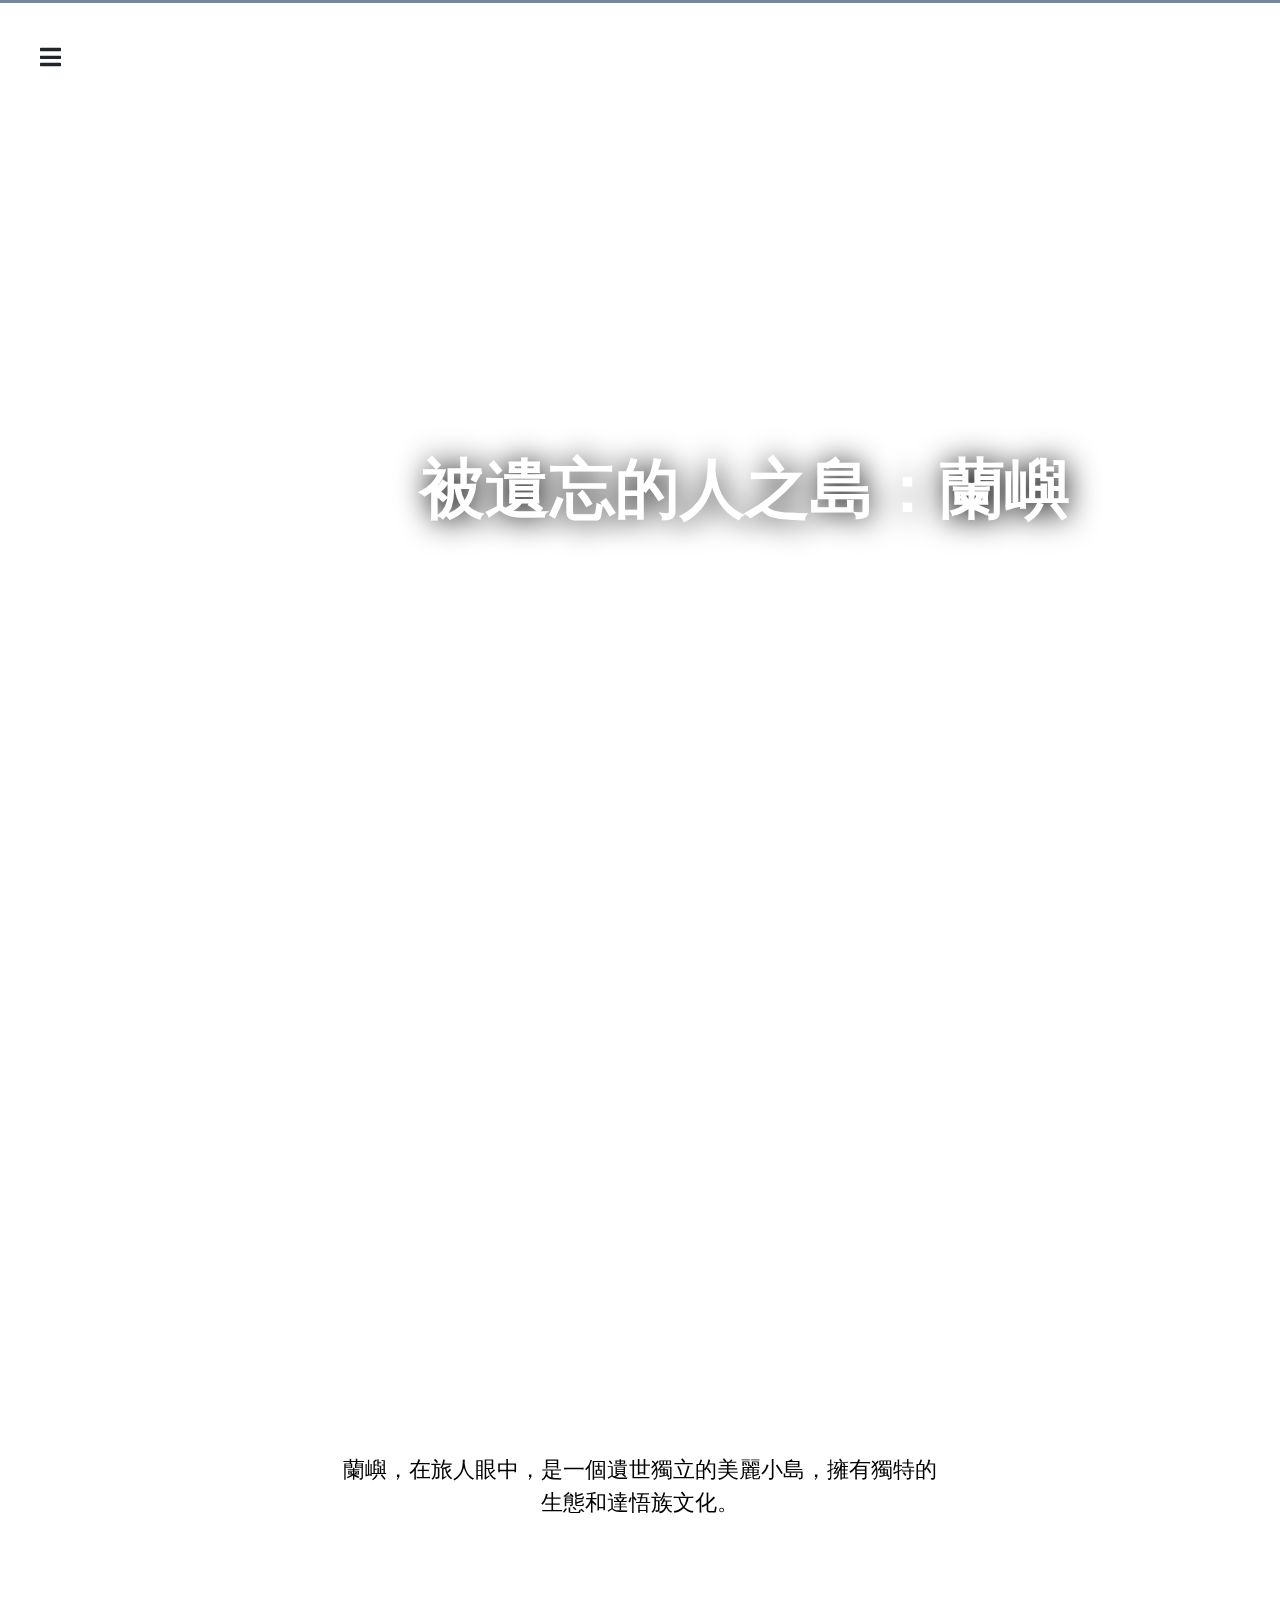
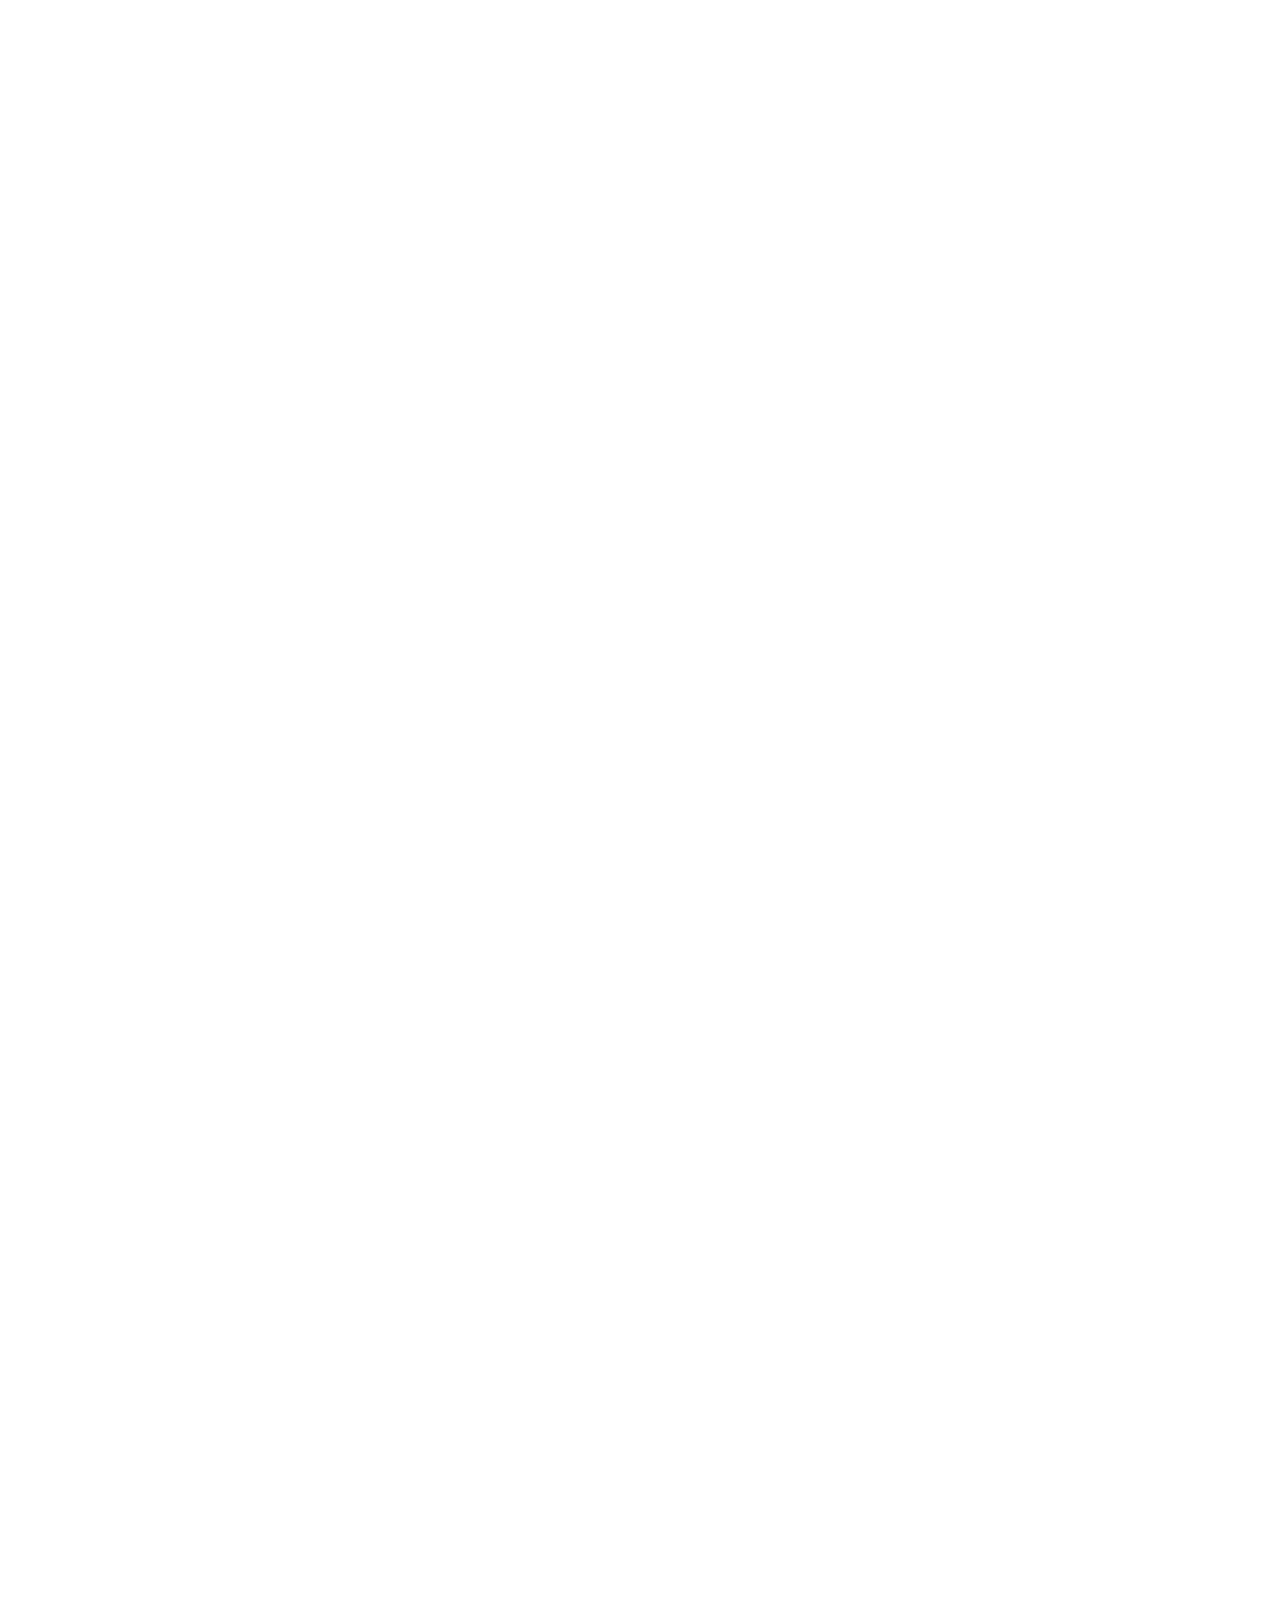
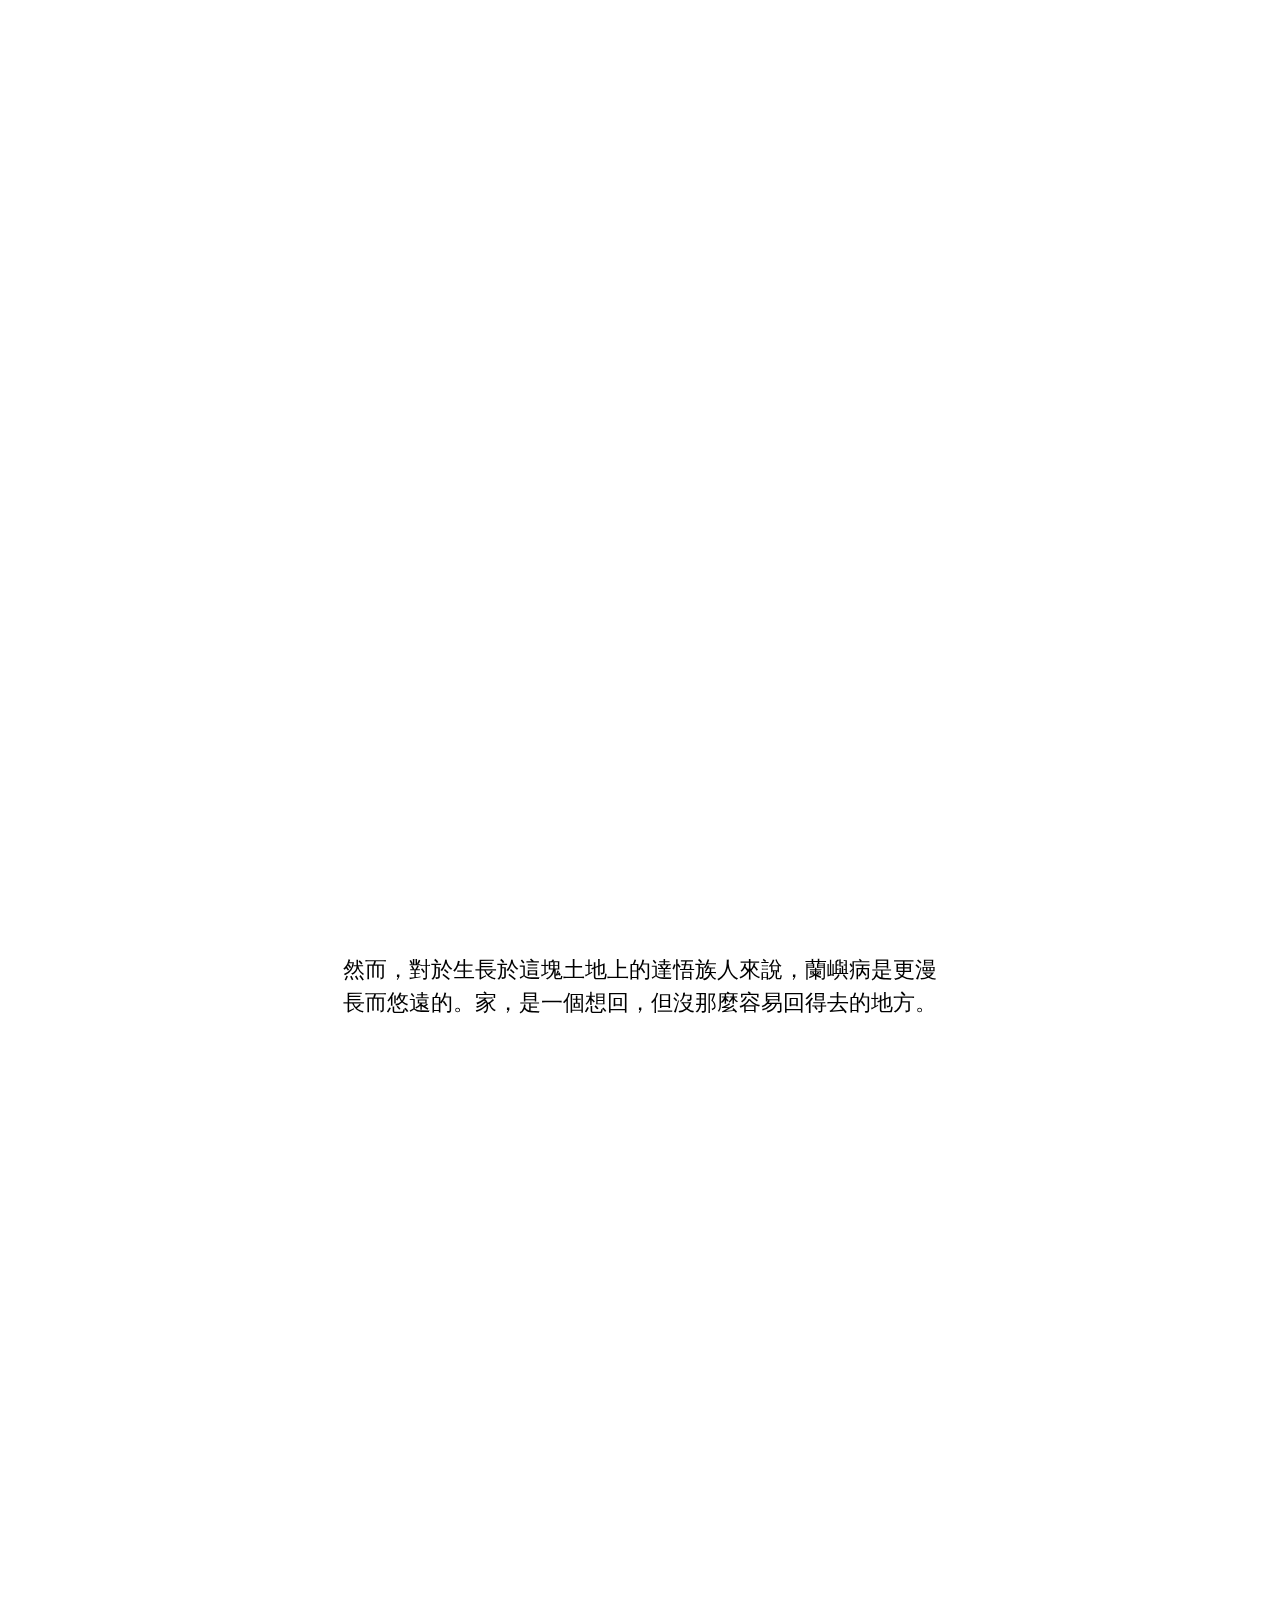
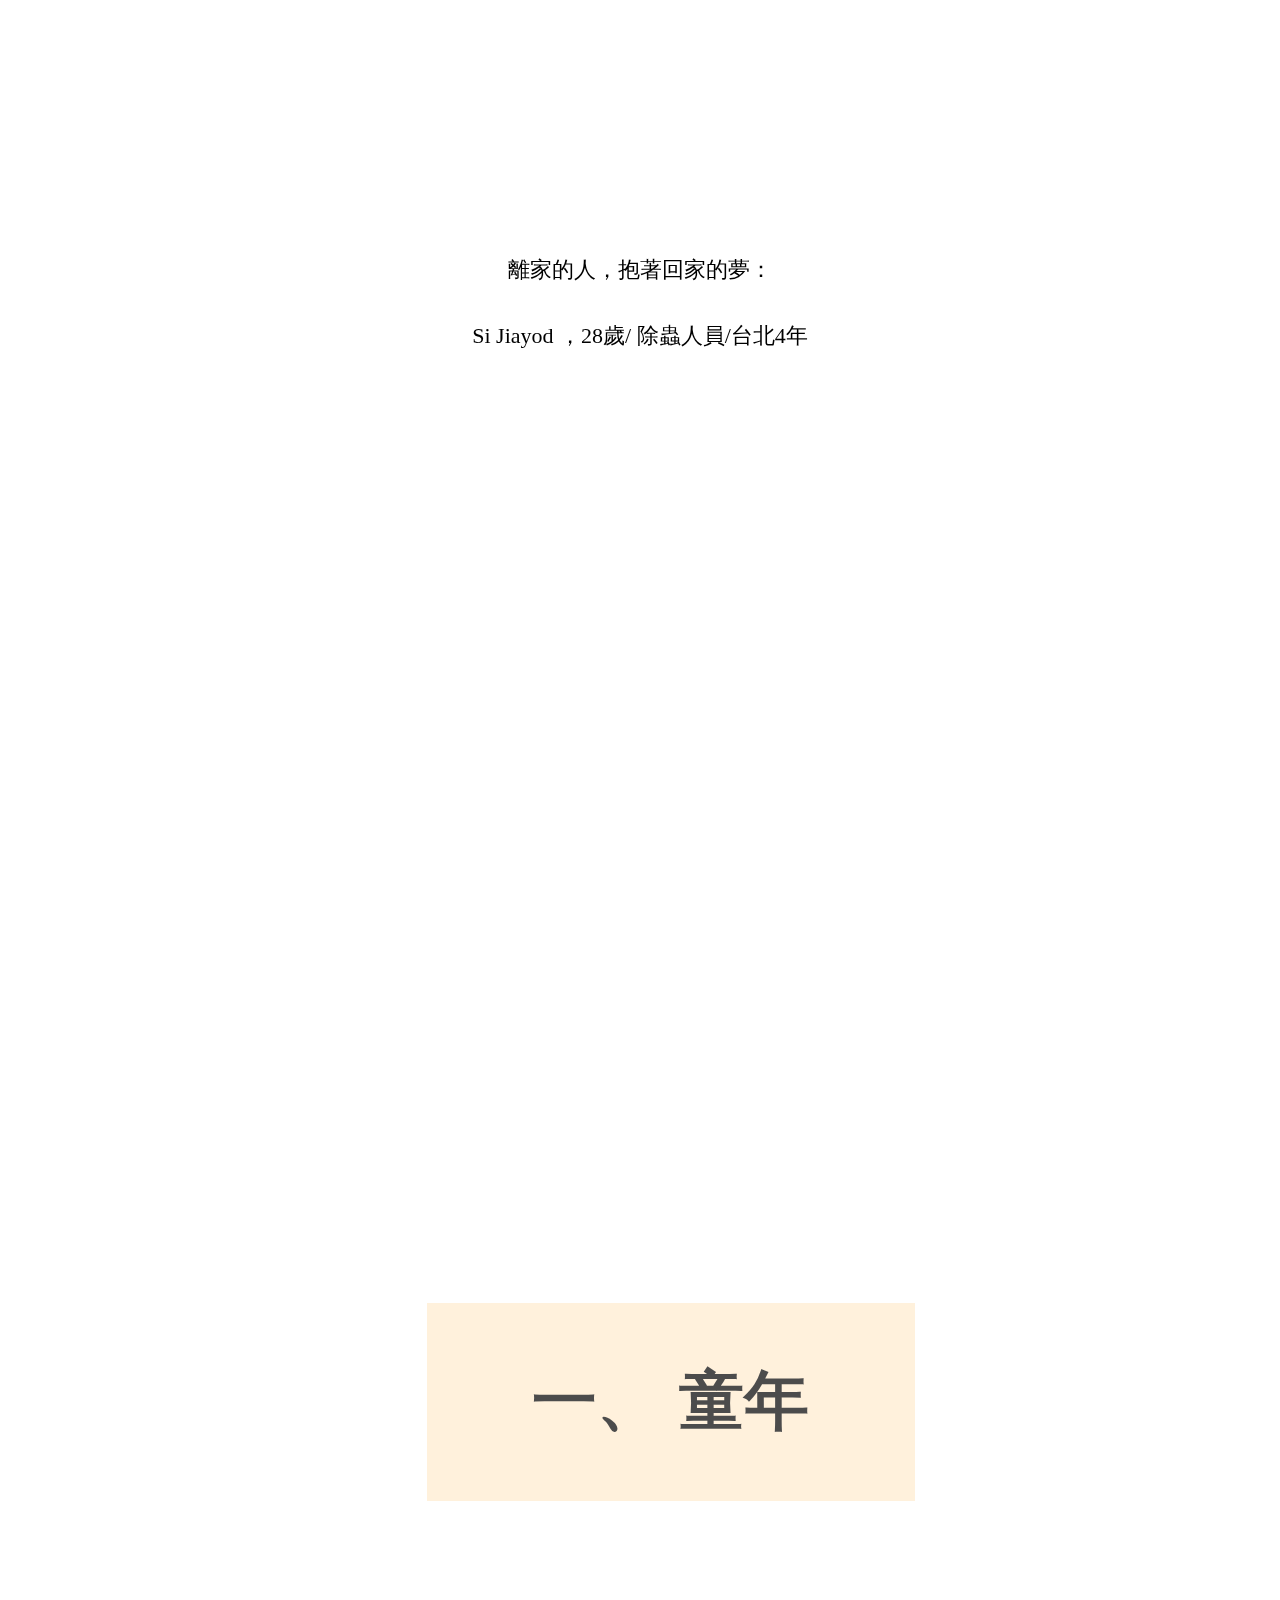
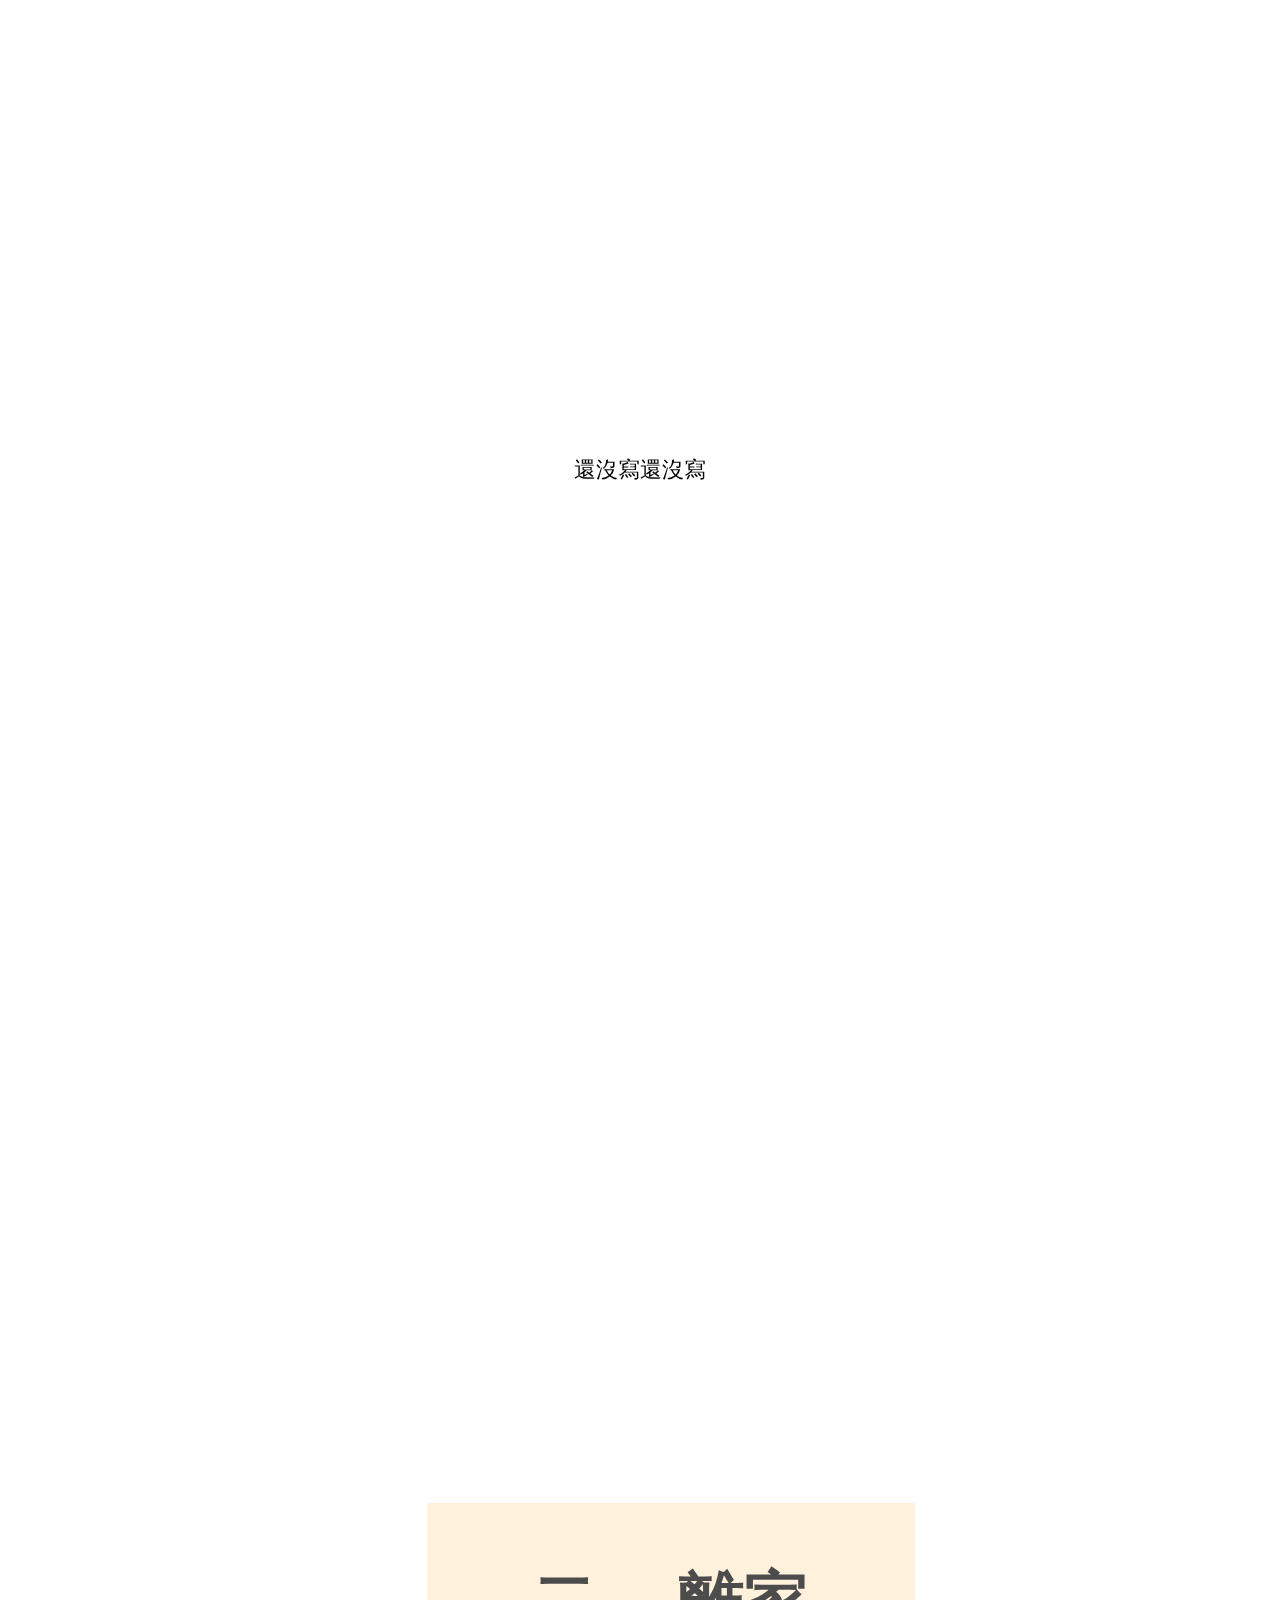
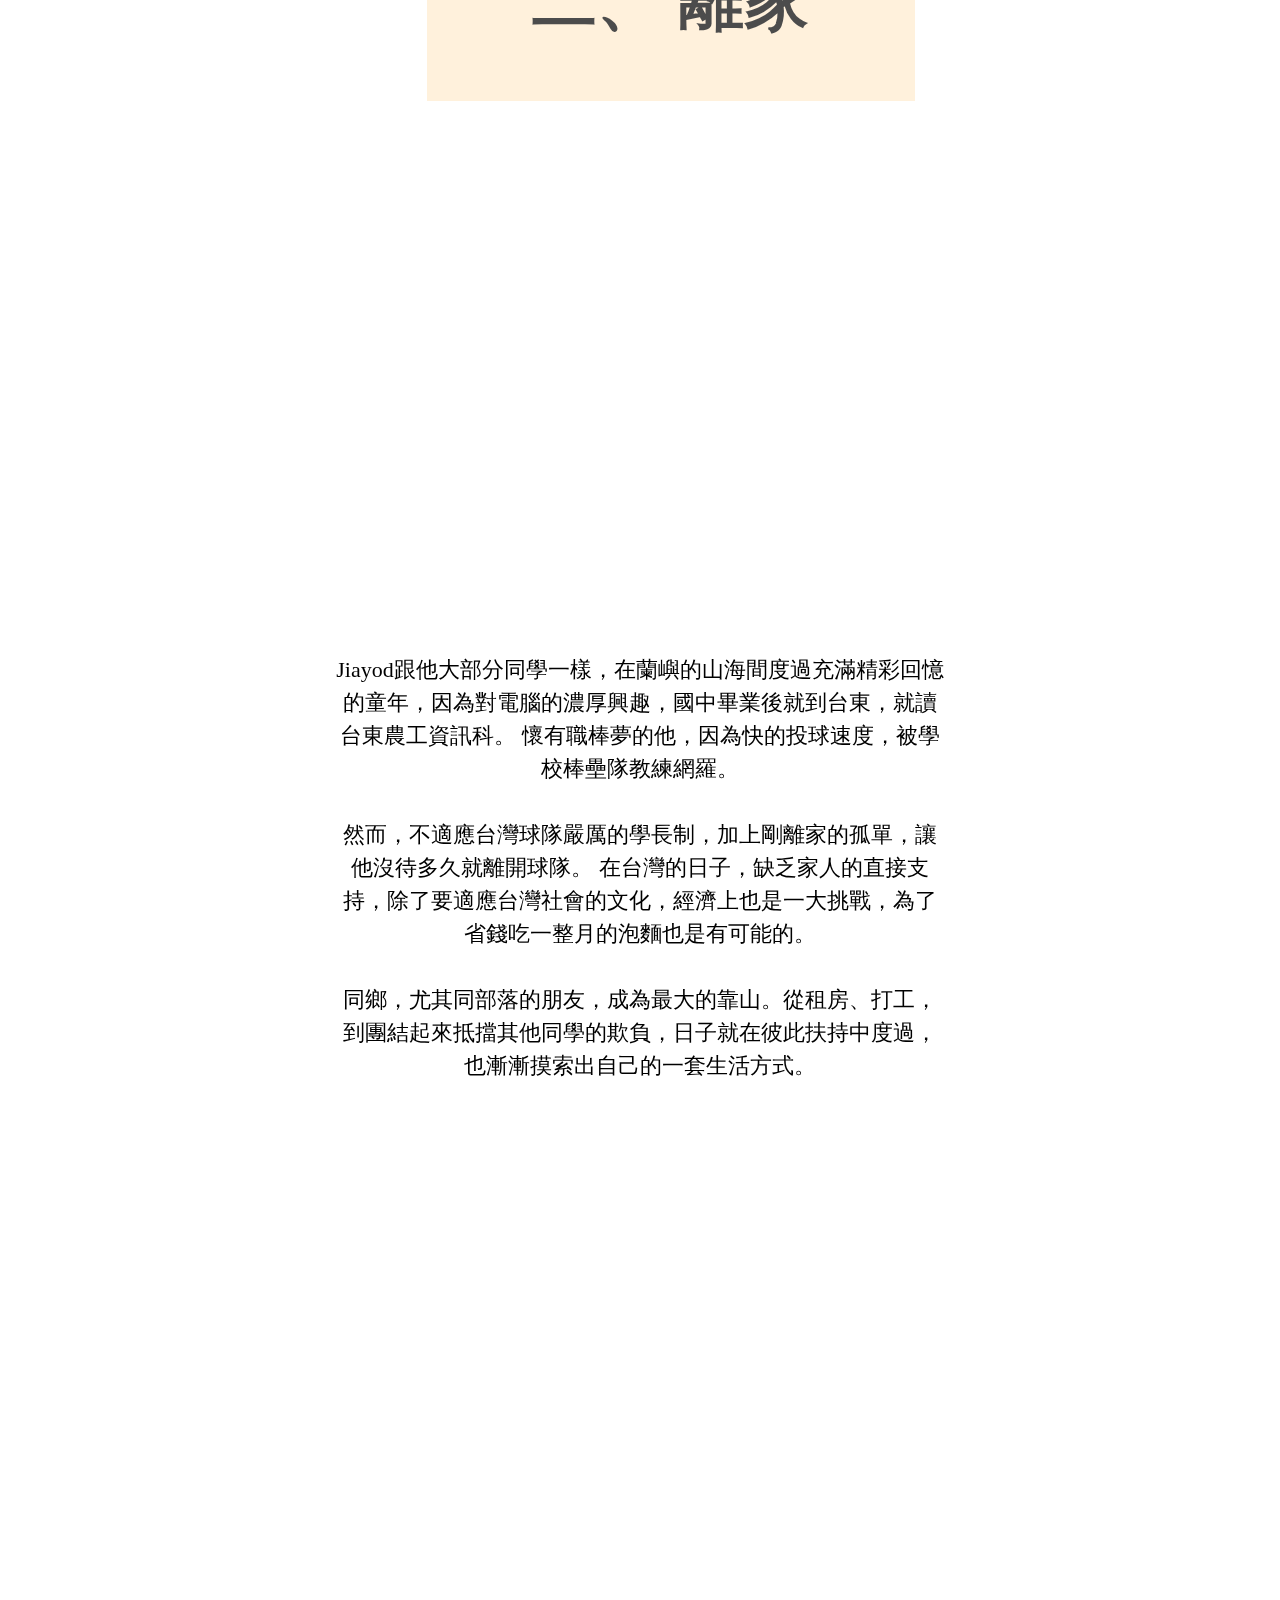
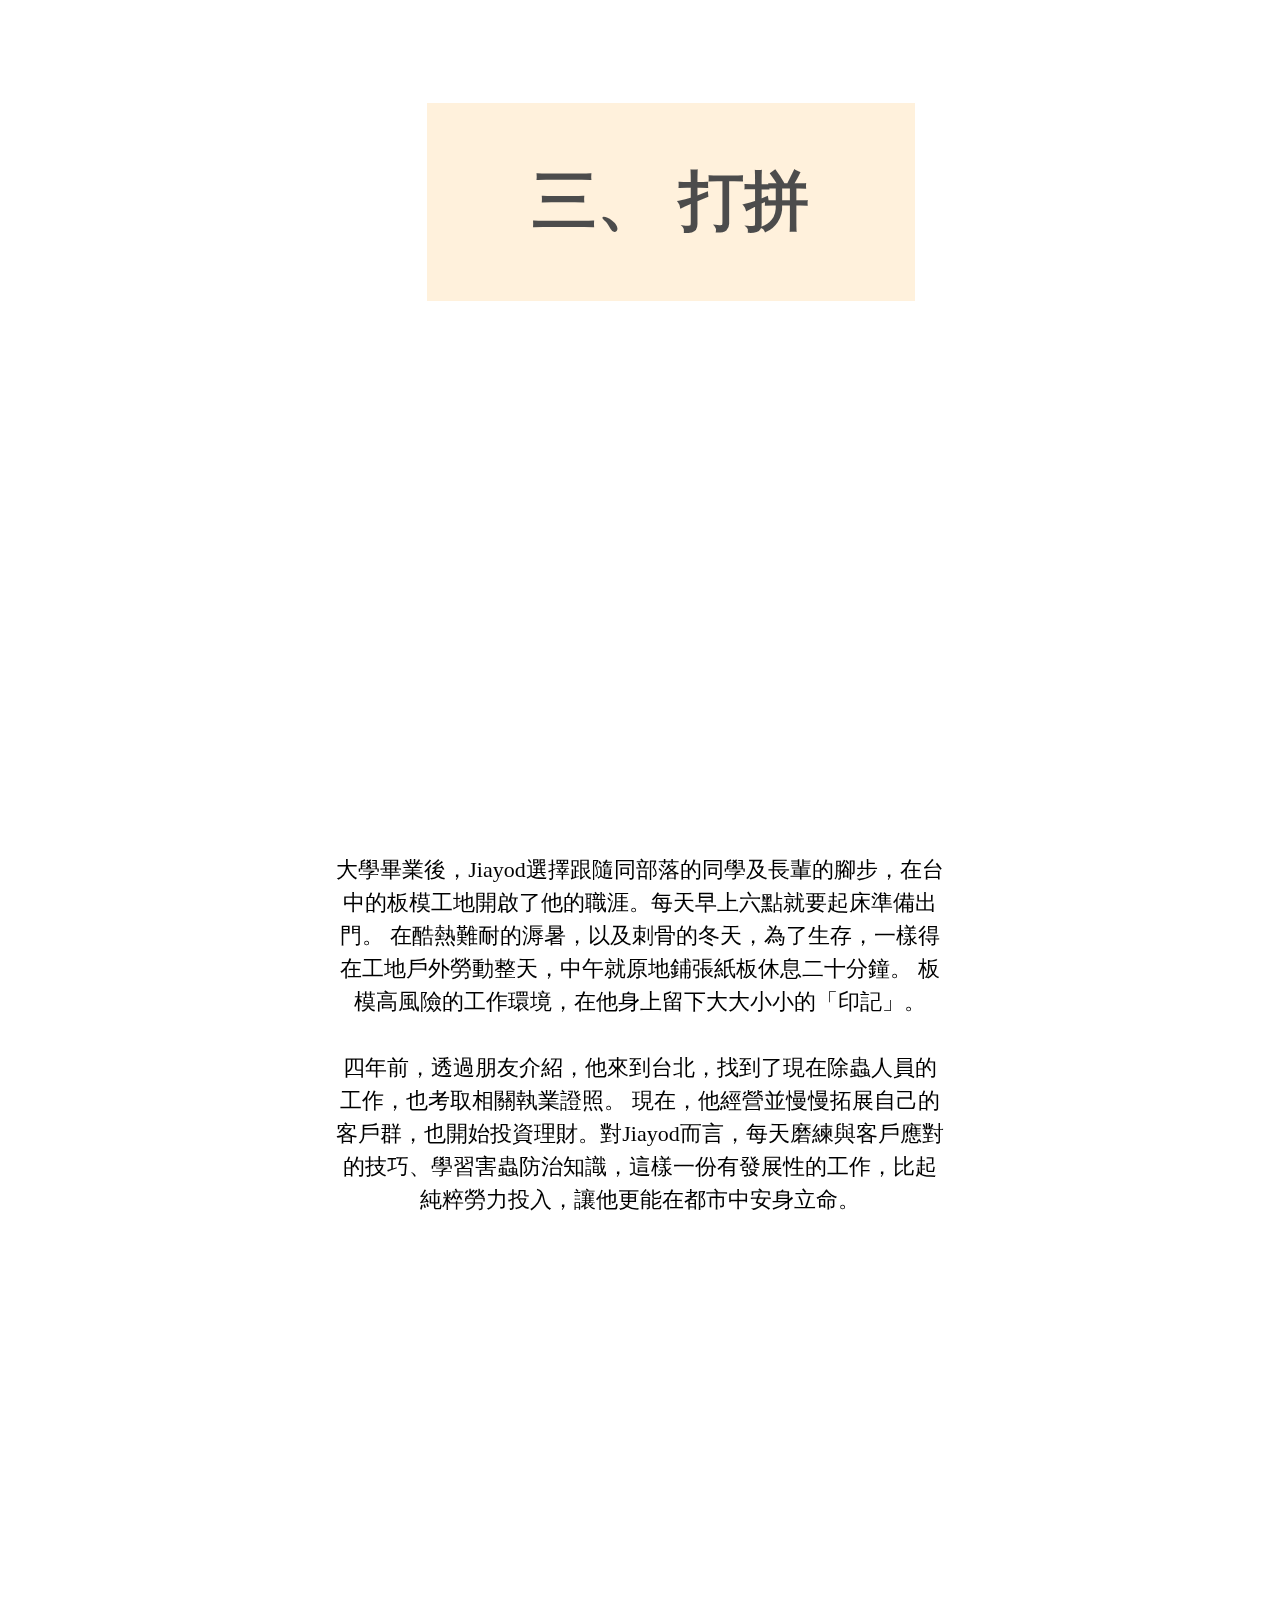
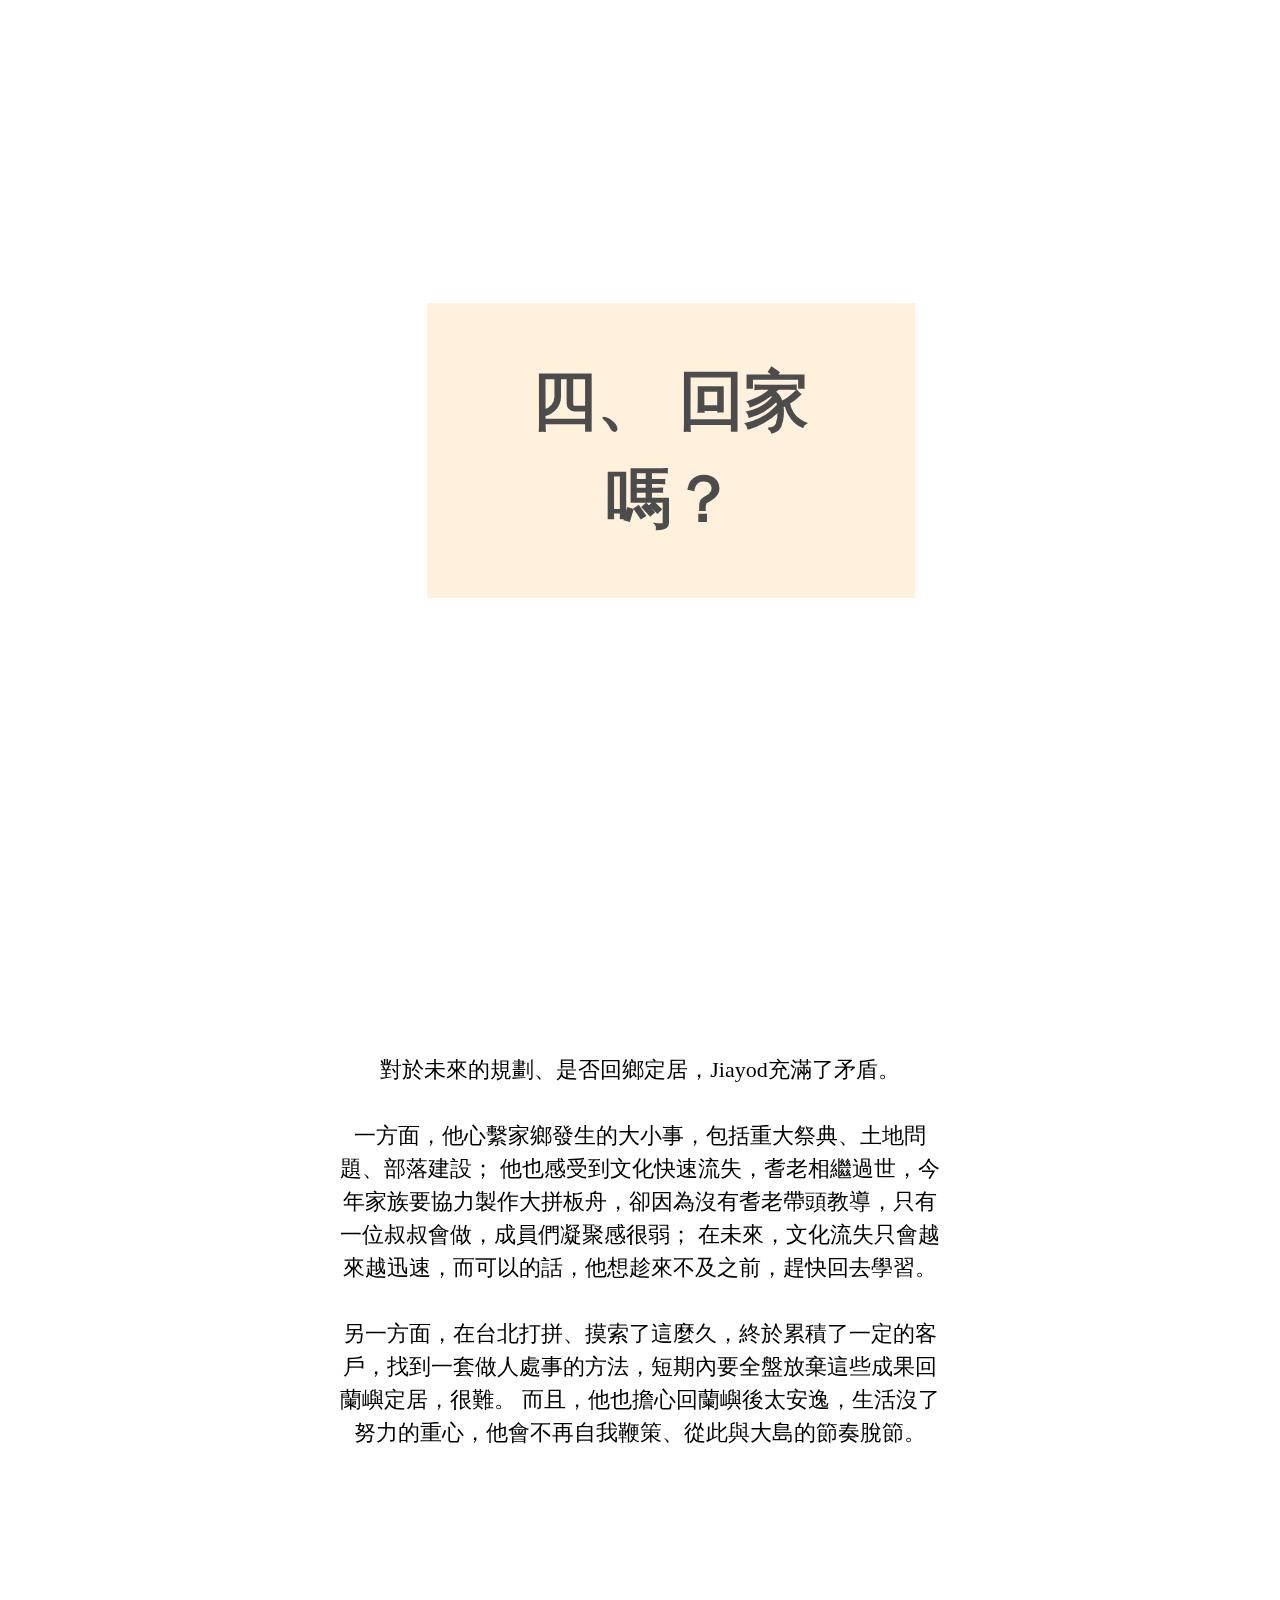
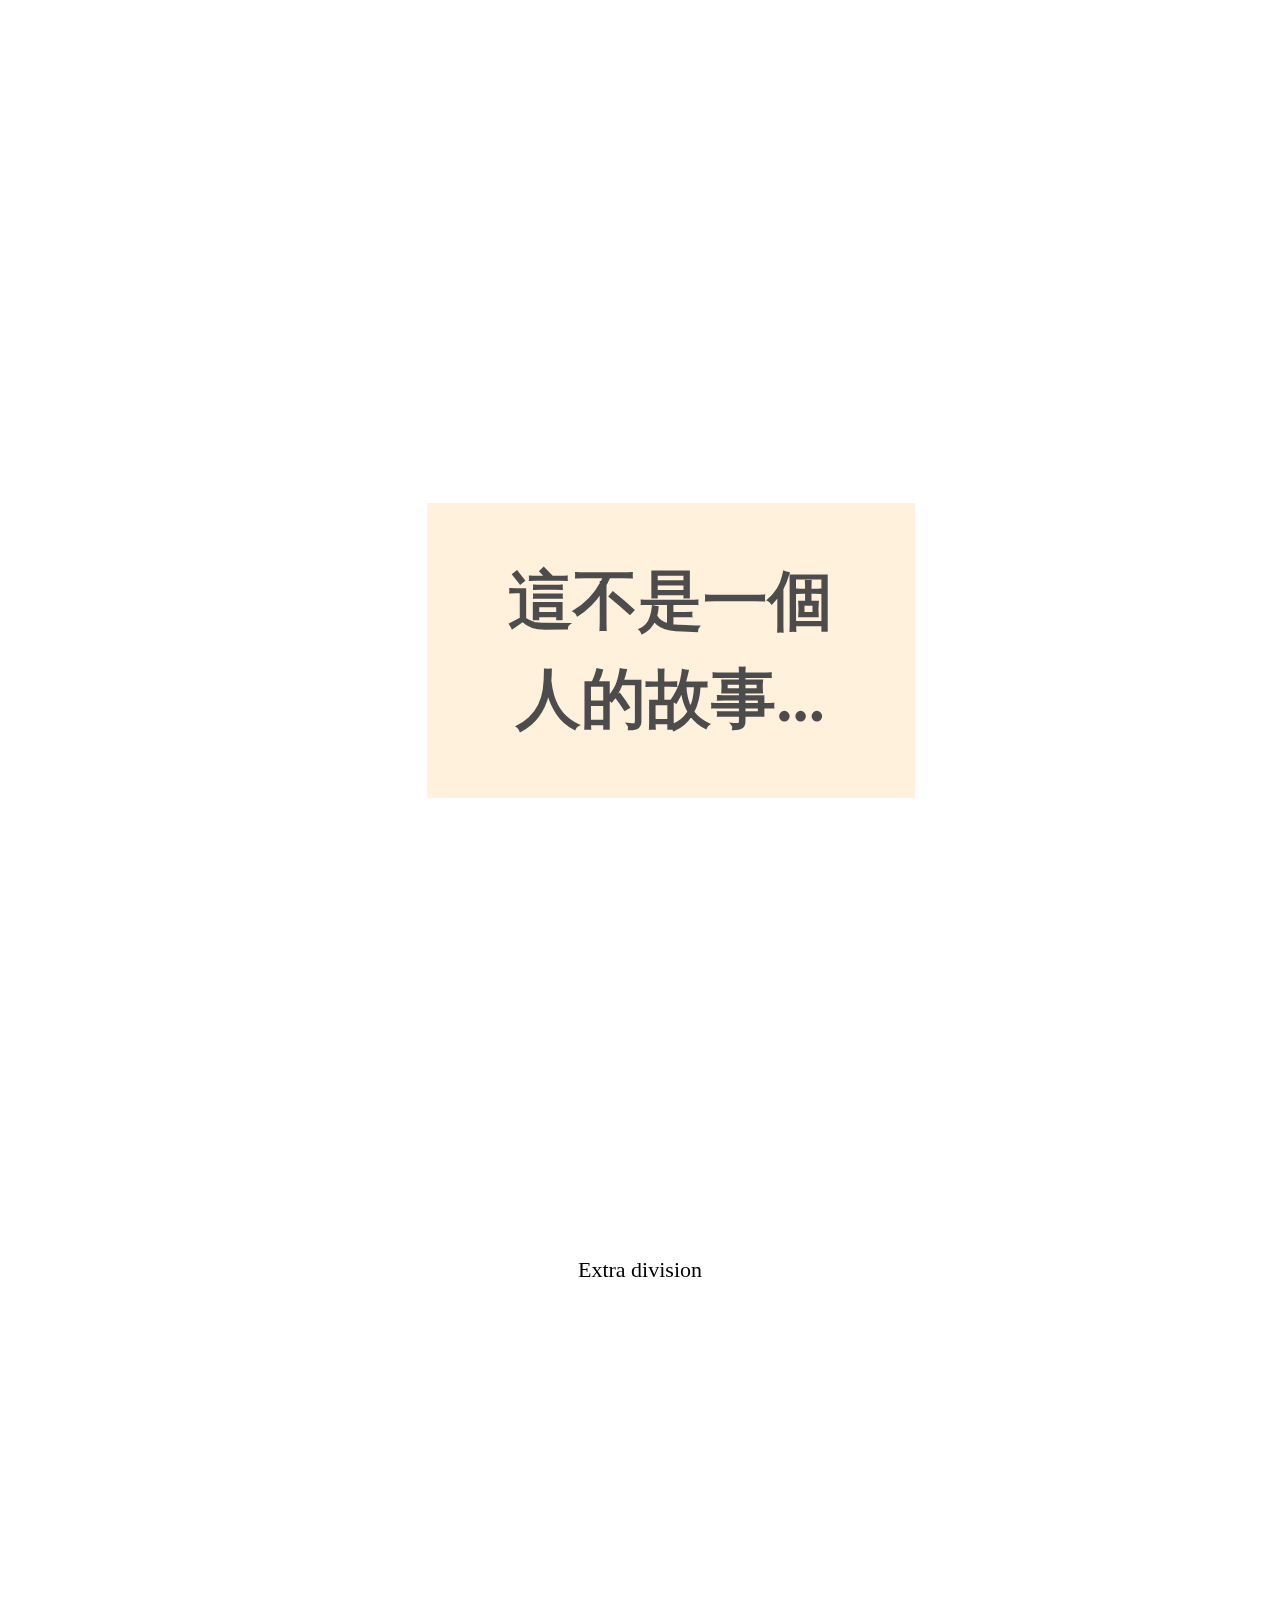
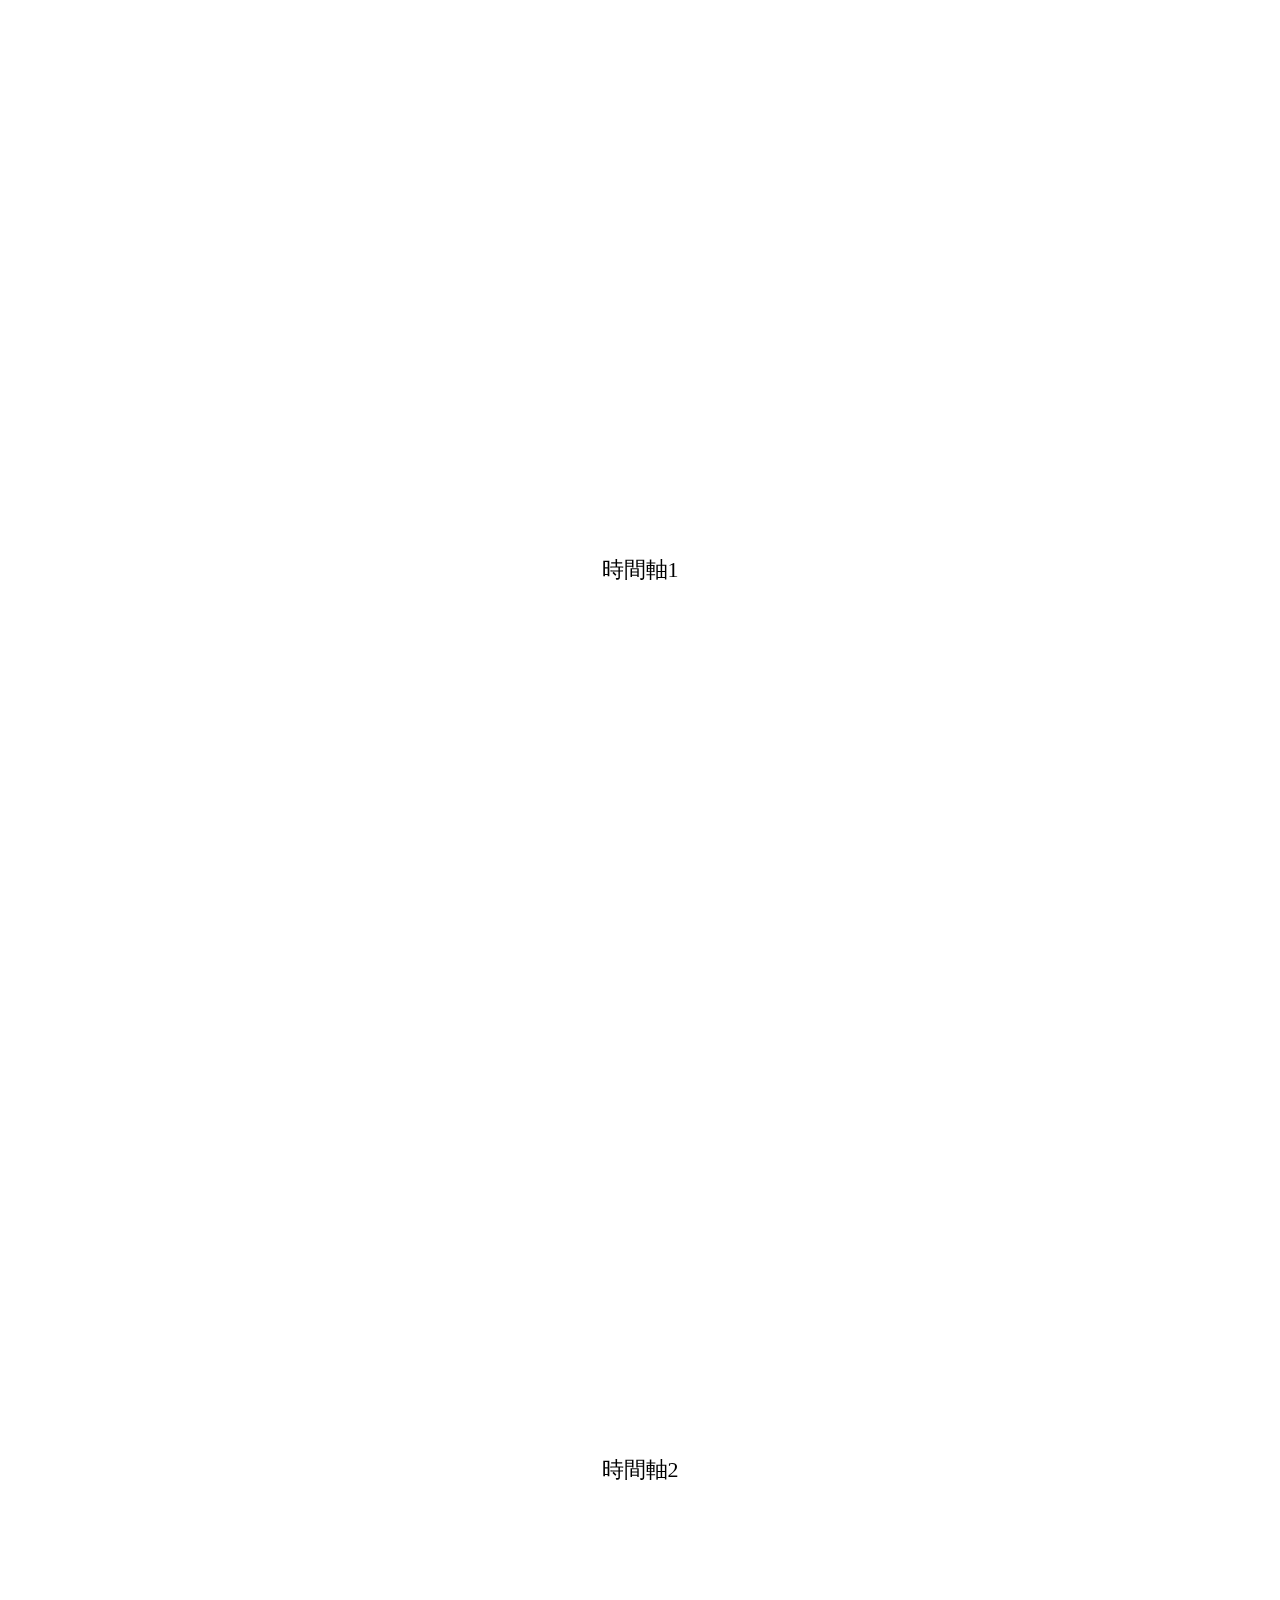
==== index.html @ cd9662a4 "Rename Final_Project.html to index.html" ====
<!doctype html>
<html lang="en">

<head>
    <!-- Required meta tags -->
    <meta charset="utf-8">
    <meta name="viewport" content="width=device-width, initial-scale=1, shrink-to-fit=no">
    <link rel="stylesheet" href="https://cdnjs.cloudflare.com/ajax/libs/animate.css/4.1.1/animate.min.css" />
    <link rel="stylesheet" href="https://cdnjs.cloudflare.com/ajax/libs/font-awesome/5.10.2/css/all.min.css" />
    <!-- <link rel="stylesheet" href="https://cdnjs.cloudflare.com/ajax/libs/jquery/3.4.1/jquery.min.js"/> -->
    <link rel="stylesheet" href="final.css" />
    <title>Final Project</title>
</head>

<body>
    <div class="sticky-top" style="height: 3px;background-color: lightslategrey;">
        <div id="statusbar" style="height: 3px;width:0px;background-color:black;">
        </div>
    </div>

    <div id="v1frame" style="height: 150vh;">
        <div class="sticky-top video-container" style="position: fixed; overflow:hidden; z-index:-2;">
            <!-- <video autoplay muted loop id="video1" src="lanyu.mp4"></video> -->
            <video autoplay muted loop id="video1" src="/" type="video/mp4"></video>
            <audio src="耆老吟唱_dcw5kb.mp3" autoplay></audio>
        </div>
        <div class="content container-fluid">
            <h1 span class="title">
                被遺忘的人之島：蘭嶼
                </span>
            </h1>
        </div>
    </div>

    <div class="toggle">
        <a><i class="fa fa-bars"></i></a>
    </div>
    <div class="menu">
        <ul>
            <li><a href="#v1frame">首頁</a></li>
            <li><a href="#">Si Jiayod的故事</a></li>
            <li><a href="#">蘭嶼背景</a></li>
            <li><a href="#">時間軸</a></li>
            <li><a href="#">結語</a></li>
        </ul>
    </div>

    <div id="first" class="container-fluid">
        <div class="row">
            <div class="col-3"></div>
            <div class="col-6">
                <p span class="paragraph">
                    蘭嶼，在旅人眼中，是一個遺世獨立的美麗小島，擁有獨特的生態和達悟族文化。
                </p>
            </div>
            <div class="col-3"></div>
        </div>
    </div>

    <div id="v2frame" style="height: 150vh;">
        <div class="video-container " style="position: fixed; overflow:hidden; z-index:-2">
            <video autoplay muted loop id="video2" src="lanyu.mp4"></video>
        </div>
    </div>

    <div id="second" class="container-fluid">
        <div class="row">
            <div class="col-3"></div>
            <div class="col-6">
                <p span class="paragraph">
                    然而，對於生長於這塊土地上的達悟族人來說，蘭嶼病是更漫長而悠遠的。家，是一個想回，但沒那麼容易回得去的地方。
                </p>
            </div>
            <div class="col-3"></div>
        </div>
    </div>

    <div id="third" class="container-fluid">
        <div class="row">
            <div class="col-3"></div>
            <div class="col-6">
                <p span class="paragraph">
                    離家的人，抱著回家的夢：<br><br>
                    Si Jiayod ，28歲/ 除蟲人員/台北4年
                </p>
            </div>
            <div class="col-3"></div>
        </div>
    </div>

    <div id="forth" class="container-fluid">
        <div class="row">
            <div class="col-3"></div>
            <div class="col-6">
                <p span class="chap">
                    一、 童年
                </p>
            </div>
            <div class="col-3"></div>
        </div>
    </div>

    <div id="fifth" class="container-fluid">
        <div class="row">
            <div class="col-3"></div>
            <div class="col-6">
                <p span class="paragraph">
                    還沒寫還沒寫
                </p>
            </div>
            <div class="col-3"></div>
        </div>
    </div>

    <div id="sixth" class="container-fluid">
        <div class="row">
            <div class="col-3"></div>
            <div class="col-6">
                <p span class="chap">
                    二、 離家
                </p>
            </div>
            <div class="col-3"></div>
        </div>
    </div>

    <div id="seventh" class="container-fluid">
        <div class="row">
            <div class="col-3"></div>
            <div class="col-6">
                <p span class="paragraph">
                    Jiayod跟他大部分同學一樣，在蘭嶼的山海間度過充滿精彩回憶的童年，因為對電腦的濃厚興趣，國中畢業後就到台東，就讀台東農工資訊科。
                    懷有職棒夢的他，因為快的投球速度，被學校棒壘隊教練網羅。<br><br>然而，不適應台灣球隊嚴厲的學長制，加上剛離家的孤單，讓他沒待多久就離開球隊。
                    在台灣的日子，缺乏家人的直接支持，除了要適應台灣社會的文化，經濟上也是一大挑戰，為了省錢吃一整月的泡麵也是有可能的。<br><br>
                    同鄉，尤其同部落的朋友，成為最大的靠山。從租房、打工，到團結起來抵擋其他同學的欺負，日子就在彼此扶持中度過，也漸漸摸索出自己的一套生活方式。

                </p>
            </div>
            <div class="col-3"></div>
        </div>
    </div>

    <div id="eight" class="container-fluid">
        <div class="row">
            <div class="col-3"></div>
            <div class="col-6">
                <p span class="chap">
                    三、 打拼
                </p>
            </div>
            <div class="col-3"></div>
        </div>
    </div>


    <div id="ninth" class="container-fluid">
        <div class="row">
            <div class="col-3"></div>
            <div class="col-6">
                <p span class="paragraph">
                    大學畢業後，Jiayod選擇跟隨同部落的同學及長輩的腳步，在台中的板模工地開啟了他的職涯。每天早上六點就要起床準備出門。
                    在酷熱難耐的溽暑，以及刺骨的冬天，為了生存，一樣得在工地戶外勞動整天，中午就原地鋪張紙板休息二十分鐘。
                    板模高風險的工作環境，在他身上留下大大小小的「印記」。<br><br>
                    四年前，透過朋友介紹，他來到台北，找到了現在除蟲人員的工作，也考取相關執業證照。
                    現在，他經營並慢慢拓展自己的客戶群，也開始投資理財。對Jiayod而言，每天磨練與客戶應對的技巧、學習害蟲防治知識，這樣一份有發展性的工作，比起純粹勞力投入，讓他更能在都市中安身立命。

                </p>
            </div>
            <div class="col-3"></div>
        </div>
    </div>

    <div id="tenth" class="container-fluid">
        <div class="row">
            <div class="col-3"></div>
            <div class="col-6">
                <p span class="chap">
                    四、 回家嗎？
                </p>
            </div>
            <div class="col-3"></div>
        </div>
    </div>

    <div id="eleventh" class="container-fluid">
        <div class="row">
            <div class="col-3"></div>
            <div class="col-6">
                <p span class="paragraph">
                    對於未來的規劃、是否回鄉定居，Jiayod充滿了矛盾。<br><br>
                    一方面，他心繫家鄉發生的大小事，包括重大祭典、土地問題、部落建設；
                    他也感受到文化快速流失，耆老相繼過世，今年家族要協力製作大拼板舟，卻因為沒有耆老帶頭教導，只有一位叔叔會做，成員們凝聚感很弱；
                    在未來，文化流失只會越來越迅速，而可以的話，他想趁來不及之前，趕快回去學習。<br><br>
                    另一方面，在台北打拼、摸索了這麼久，終於累積了一定的客戶，找到一套做人處事的方法，短期內要全盤放棄這些成果回蘭嶼定居，很難。
                    而且，他也擔心回蘭嶼後太安逸，生活沒了努力的重心，他會不再自我鞭策、從此與大島的節奏脫節。

                </p>
            </div>
            <div class="col-3"></div>
        </div>
    </div>

    <div id="twelve" class="container-fluid">
        <div class="row">
            <div class="col-3"></div>
            <div class="col-6">
                <p span class="chap">
                    這不是一個人的故事...
                </p>
            </div>
            <div class="col-3"></div>
        </div>
    </div>

    <div id="thirteen" class="container-fluid">
        <div class="row">
            <div class="col-3"></div>
            <div class="col-6">
                <p span class="paragraph">
                    Extra division
                </p>
            </div>
            <div class="col-3"></div>
        </div>
    </div>

    <div id="timeline" class="container-fluid">
        <div class="row">
            <div class="col-3"></div>
            <div class="col-6">
                <p span class="paragraph">
                    時間軸1
                </p>
            </div>
            <div class="col-3"></div>
        </div>
    </div>

    <div id="timeline" class="container-fluid">
        <div class="row">
            <div class="col-3"></div>
            <div class="col-6">
                <p span class="paragraph">
                    時間軸2
                </p>
            </div>
            <div class="col-3"></div>
        </div>
    </div>

    <div id="timeline" class="container-fluid">
        <div class="row">
            <div class="col-3"></div>
            <div class="col-6">
                <p span class="paragraph">
                    時間軸3
                </p>
            </div>
            <div class="col-3"></div>
        </div>
    </div>

    <div id="ending" class="container-fluid">
        <div class="row">
            <div class="col-3"></div>
            <div class="col-6">
                <p span class="ending">
                    ENDINGGGG
                </p>
            </div>
            <div class="col-3"></div>
        </div>
    </div>

    <!-- Bootstrap CSS -->
    <link rel="stylesheet" href="https://stackpath.bootstrapcdn.com/bootstrap/4.3.1/css/bootstrap.min.css"
        integrity="sha384-ggOyR0iXCbMQv3Xipma34MD+dH/1fQ784/j6cY/iJTQUOhcWr7x9JvoRxT2MZw1T" crossorigin="anonymous">
    <script src="https://code.jquery.com/jquery-3.3.1.slim.min.js"
        integrity="sha384-q8i/X+965DzO0rT7abK41JStQIAqVgRVzpbzo5smXKp4YfRvH+8abtTE1Pi6jizo" crossorigin="anonymous">
    </script>
    <script src="https://cdnjs.cloudflare.com/ajax/libs/popper.js/1.14.7/umd/popper.min.js"
        integrity="sha384-UO2eT0CpHqdSJQ6hJty5KVphtPhzWj9WO1clHTMGa3JDZwrnQq4sF86dIHNDz0W1" crossorigin="anonymous">
    </script>
    <script src="https://stackpath.bootstrapcdn.com/bootstrap/4.3.1/js/bootstrap.min.js"
        integrity="sha384-JjSmVgyd0p3pXB1rRibZUAYoIIy6OrQ6VrjIEaFf/nJGzIxFDsf4x0xIM+B07jRM" crossorigin="anonymous">
    </script>
    <script>
        $(document).ready(function () {
            $('.toggle').click(function () {
                $('.menu').toggleClass('active');
            });
        });

        $(function () {
            var doch = $(document).height();
            var winw = $(window).width();
            var winh = $(window).height();
            var max_scroll = doch - winh;

            $(window).scroll(function () {
                var current_pos = $(window).scrollTop();
                var new_width = current_pos / max_scroll * winw;
                $("#statusbar").css("width", new_width);
                $("#scrollperc").html(parseInt(current_pos / max_scroll * 100));
            });

            // var video1_pos = $("#video1").offset().top;
            // var video1_end = video1_pos + $("#v1frame").height() - $(window).height();

            var changed_up = 1;
            var changed_down = 0;
            var video_changing_pos1 = 1000;
            var video_changing_pos2 = 1300;

            $(window).scroll(function () {
                var current_pos = $(window).scrollTop();
                // console.log(current_pos);
                if (current_pos <= video_changing_pos2 && changed_up == 0) {
                    $("#video2").attr("src", "lanyu.mp4");
                    $("#video2")[0].load();
                    changed_up = 1;
                    changed_down = 0;
                } else if (current_pos > video_changing_pos1 && changed_down == 0) {
                    $("#video2").attr("src", "goat.mp4");
                    $("#video2")[0].load();
                    changed_down = 1;
                    changed_up = 0;
                }
            })
        })
    </script>

</body>

</html>
---- final.css ----
.toggle{
    position: fixed;
    top: 40px;
    left: 40px;
    z-index: 2;
}
.toggle a{
    text-decoration: none;
    color: black;
    font-size: 24px;
    cursor: pointer;
}
.menu{
    margin: 0;
    padding: 0;
    position: fixed;
    top: 0;
    left: -100%;
    width: 100%;
    height: 100%;
    background: rgba(255, 255, 255, 0.87);
    z-index: 1;
    transition: 0.5s;
}
ul{
    margin: 0;
    padding: 0;
    position: absolute;
    top: 50%;
    left: 50%;
    transform: translate(-50%, -50%);
    text-align: center;
}
ul li{
    list-style: none;
}

ul li a{
    padding: 10px;
    display: inline-block;
    font-family:"Noto Sans TC","PMingLiU", verdana;
    font-weight: 900;
    font-size: 2em;
    text-decoration: none;
    text-transform: uppercase;
    color: black;
}
ul li a:hover{
    background:none;
}
.menu.active{
    left: 0;
    overflow: auto;
}

.video-container {
    position: relative;
    top: 0;
    bottom: 0;
    width: 100%;
    height: 100%;
    overflow: hidden;
    z-index: -2;
}

.video-container video {
    min-width: 100%;
    min-height: 100%;
    width: auto;
    height: auto;
    position: relative;
    top: 50%;
    left: 50%;
    transform: translate(-50%, -50%);
}

.title {
    font-size: 65px;
    text-align: right;
    position: absolute;
    font-family:  "Noto Sans TC","PMingLiU"，"Roboto",  微軟正黑體, 繁黑體, "Microsoft JhengHei", "Microsoft YaHei", "Heiti TC", "LiHei Pro", "PMingLiU";
    color: white;
    font-weight: 900;
    top: 0;
    padding: 50vh 0vh 0vh 45vh;
    text-shadow: 2px 2px 30px black;
}

#first {
    background-image: url(P1.png);
    height: 150vh;
    background-attachment: fixed;
    background-position: center;
    background-repeat: no-repeat;
    background-size: cover;
}

.paragraph {
    margin-top: 100px;
    font-size: 22px;
    color: black;
    font-family: "PMingLiU";
    font-weight: "bold";
    text-align: center;
}

#second {
    background-image: url(P2.png);
    height: 100vh;
    background-attachment: fixed;
    background-position: center;
    background-repeat: no-repeat;
    background-size: cover;
}

#third {
    background-image: url(P3.png);
    height: 100vh;
    background-attachment: fixed;
    background-position: center;
    background-repeat: no-repeat;
    background-size: cover;
}


#forth {
    background-color: white;
    height: 100vh;
    background-attachment: fixed;
    background-position: center;
    background-repeat: no-repeat;
    background-size: cover;
}

.chap {
    background-color: blanchedalmond;
    opacity: 0.7;
    color: black;
    font-family: "PMingLiU";
    font-size: 65px;
    position: relative;
    top: 250px;
    left: 15%;
    padding: 50px;
    width: 80%;
    font-weight: 900;
    text-align: center;
}

#fifth {
    background-image: url(P5.png);
    height: 100vh;
    background-attachment: fixed;
    background-position: center;
    background-repeat: no-repeat;
    background-size: cover;
}


#sixth {
    background-color: white;
    height: 100vh;
    background-attachment: fixed;
    background-position: center;
    background-repeat: no-repeat;
    background-size: cover;
}


#seventh {
    background-image: url(P6.png);
    height: 100vh;
    background-attachment: fixed;
    background-position: center;
    background-repeat: no-repeat;
    background-size: cover;
}


#eight {
    background-color: white;
    height: 100vh;
    background-attachment: fixed;
    background-position: center;
    background-repeat: no-repeat;
    background-size: cover;
}

#ninth {
    background-image: url(P7.png);
    height: 100vh;
    background-attachment: fixed;
    background-position: center;
    background-repeat: no-repeat;
    background-size: cover;
}

#tenth {
    background-color: white;
    height: 100vh;
    background-attachment: fixed;
    background-position: center;
    background-repeat: no-repeat;
    background-size: cover;
}

#eleventh {
    background-image: url(P8.png);
    height: 100vh;
    background-attachment: fixed;
    background-position: center;
    background-repeat: no-repeat;
    background-size: cover;
}

#twelve {
    background-color: white;
    height: 100vh;
    background-attachment: fixed;
    background-position: center;
    background-repeat: no-repeat;
    background-size: cover;
}

#thirteen {
    background-image: url(P9.png);
    height: 100vh;
    background-attachment: fixed;
    background-position: center;
    background-repeat: no-repeat;
    background-size: cover;
}

#timeline {
    background-image: url(timeline1.png);
    height: 100vh;
    background-attachment: fixed;
    background-position: center;
    background-repeat: no-repeat;
    background-size: cover;
}

#ending {
    background-color: black;
    height: 100vh;
    background-attachment: fixed;
    background-position: center;
    background-repeat: no-repeat;
    background-size: cover;
}

.ending {
    margin-top: 100px;
    font-size: 22px;
    color: white;
    font-family: "PMingLiU";
    font-weight: "bold";
    text-align: center;
}
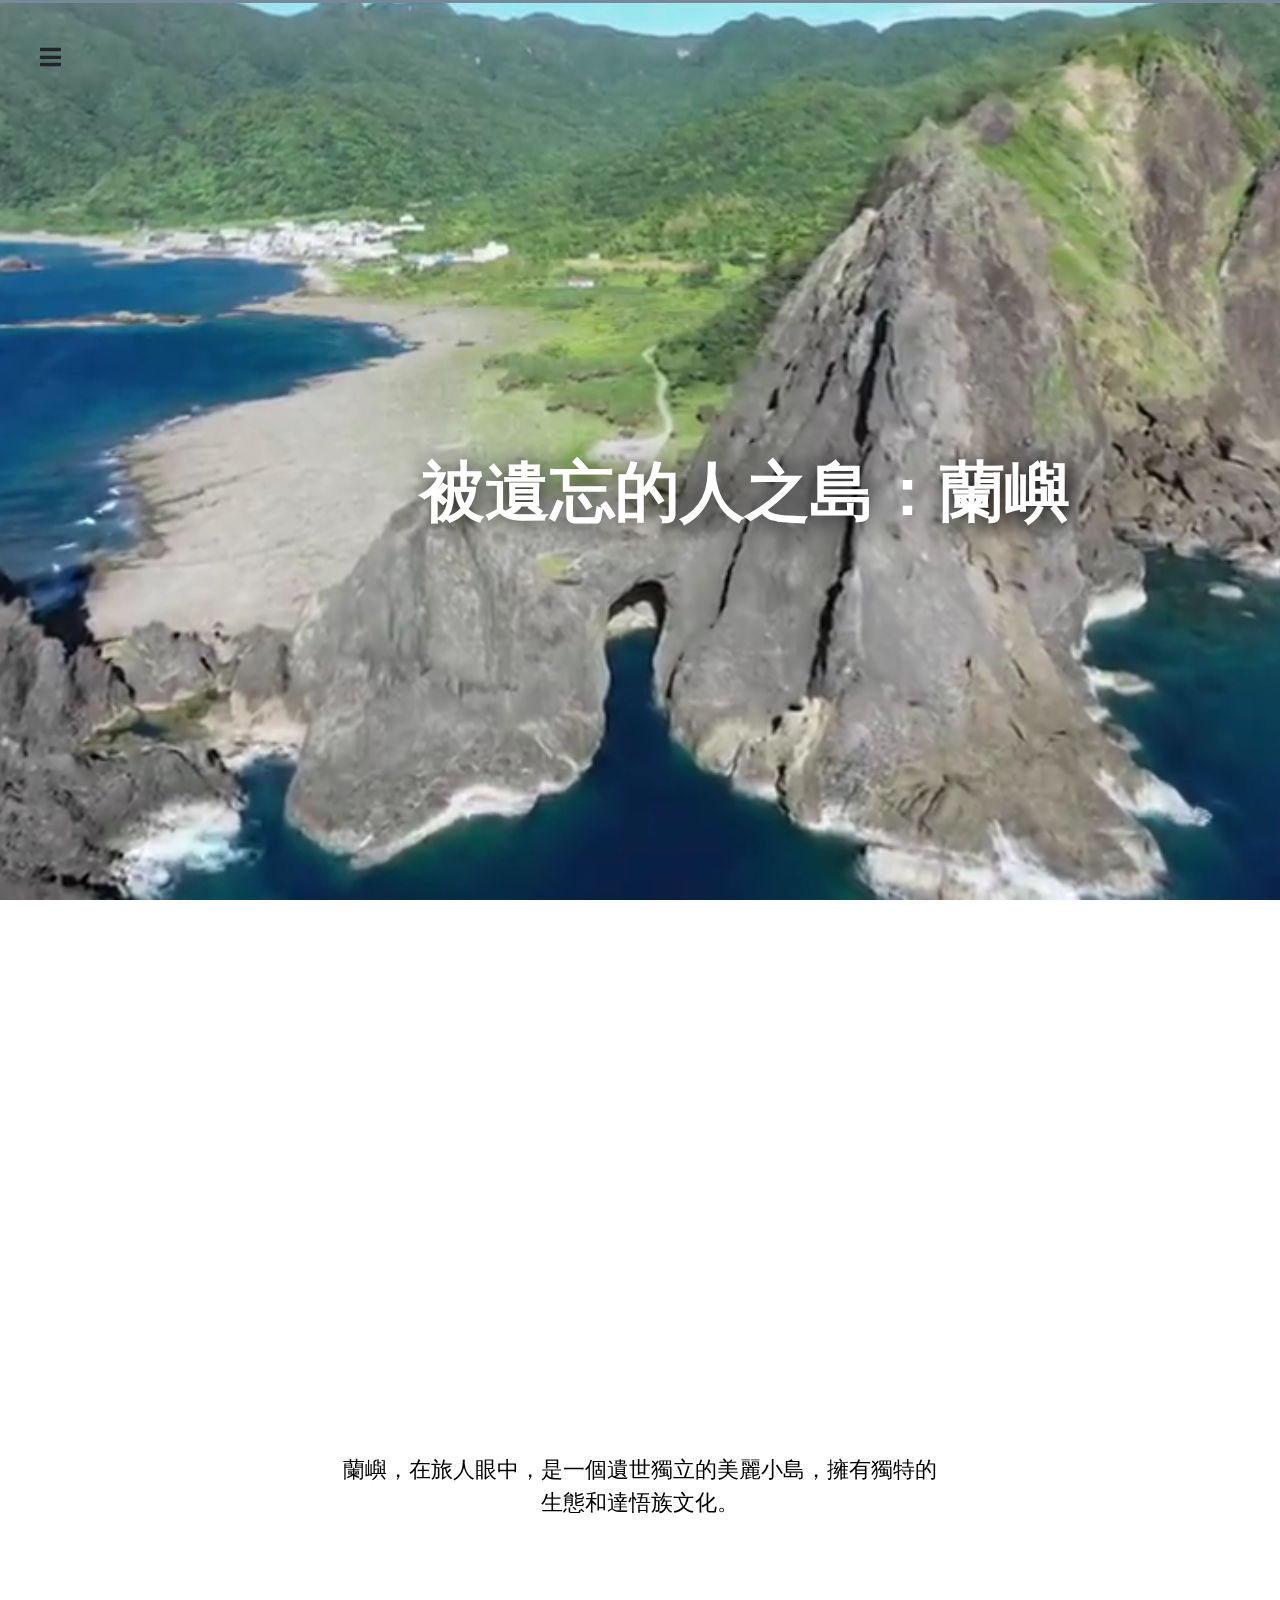
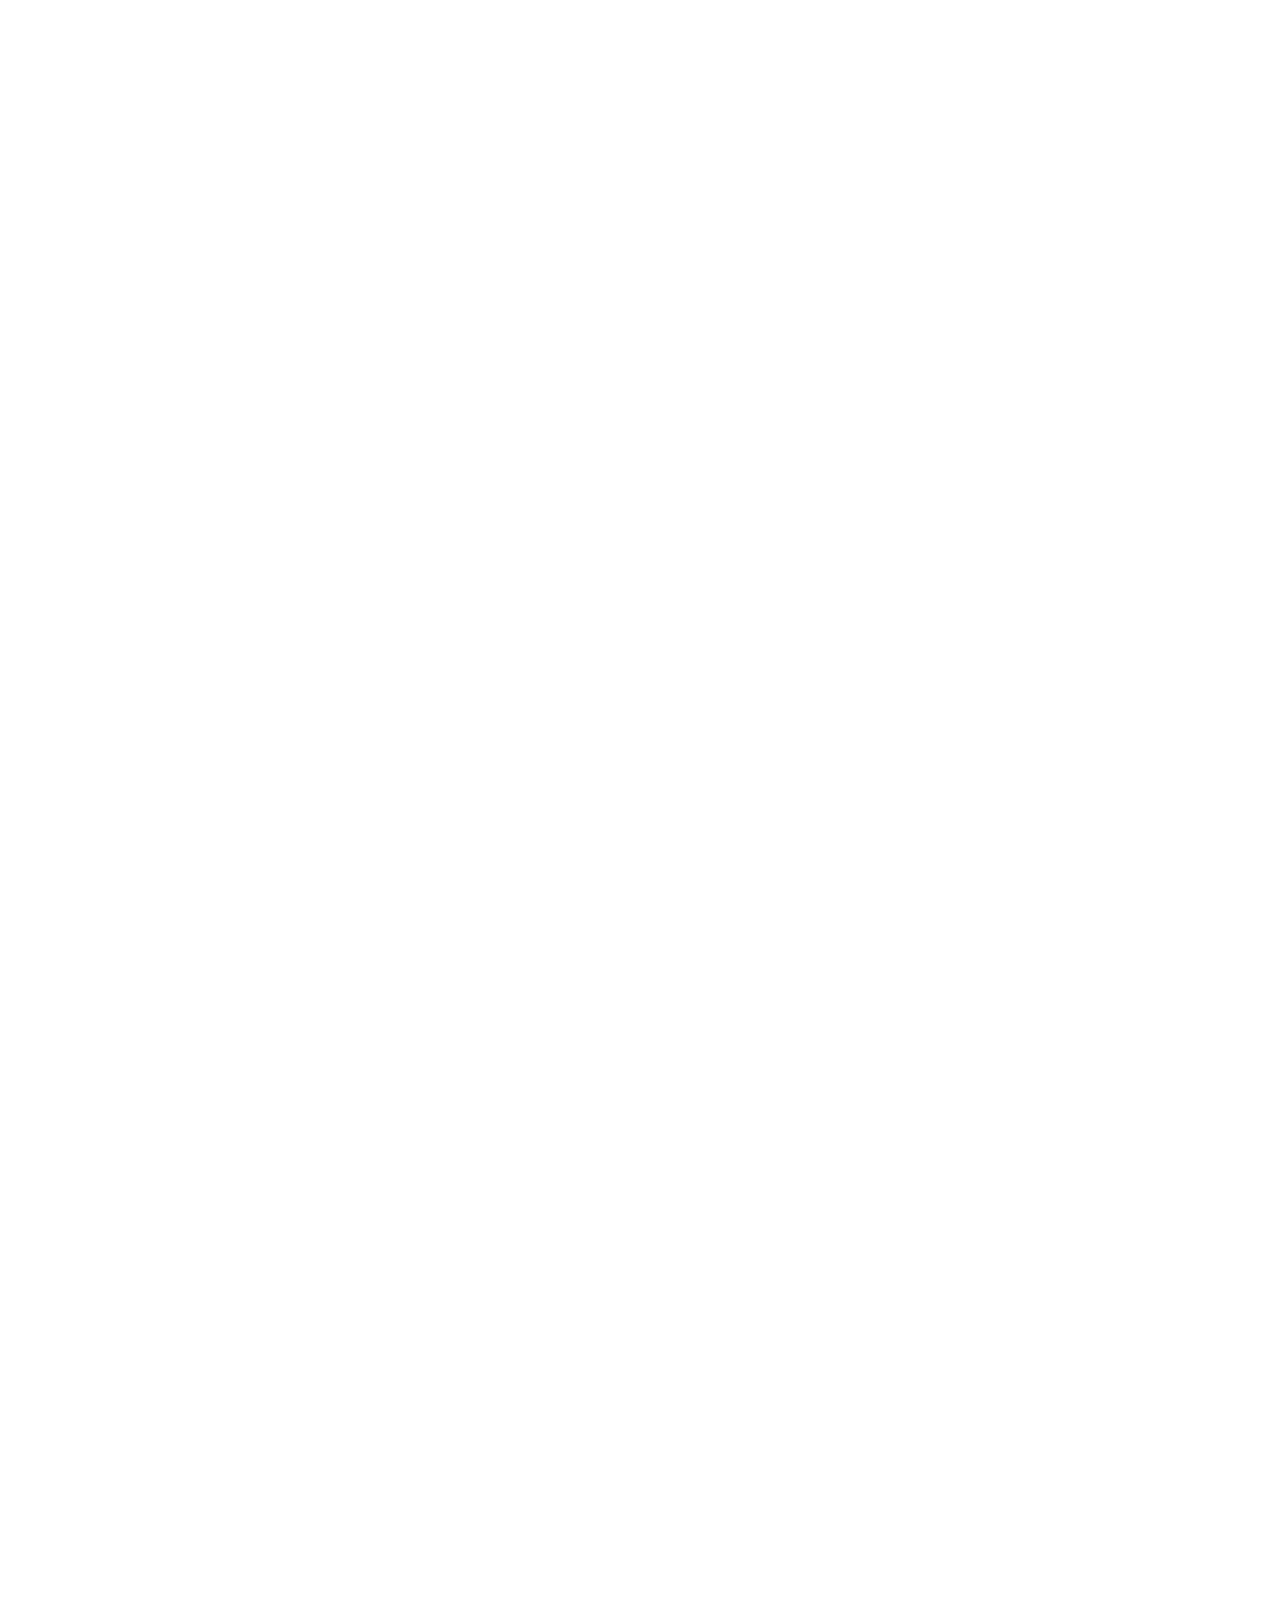
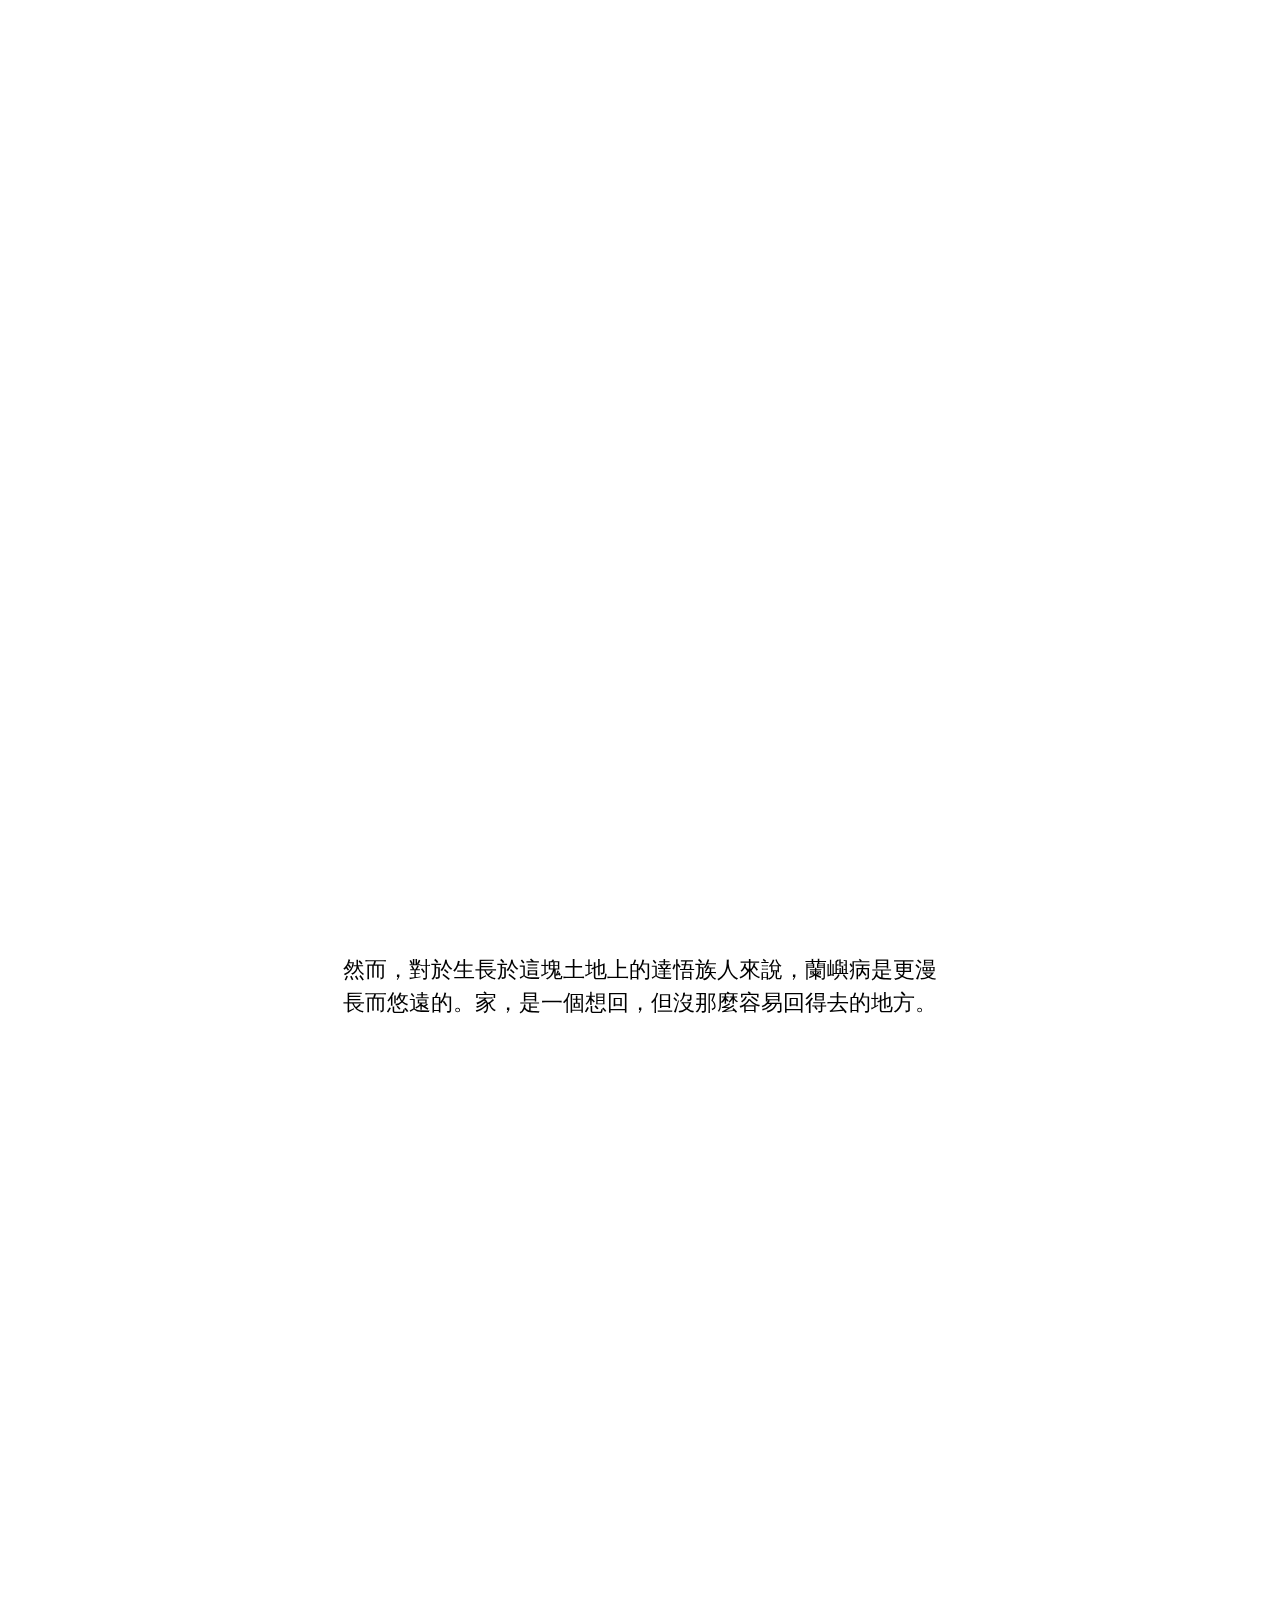
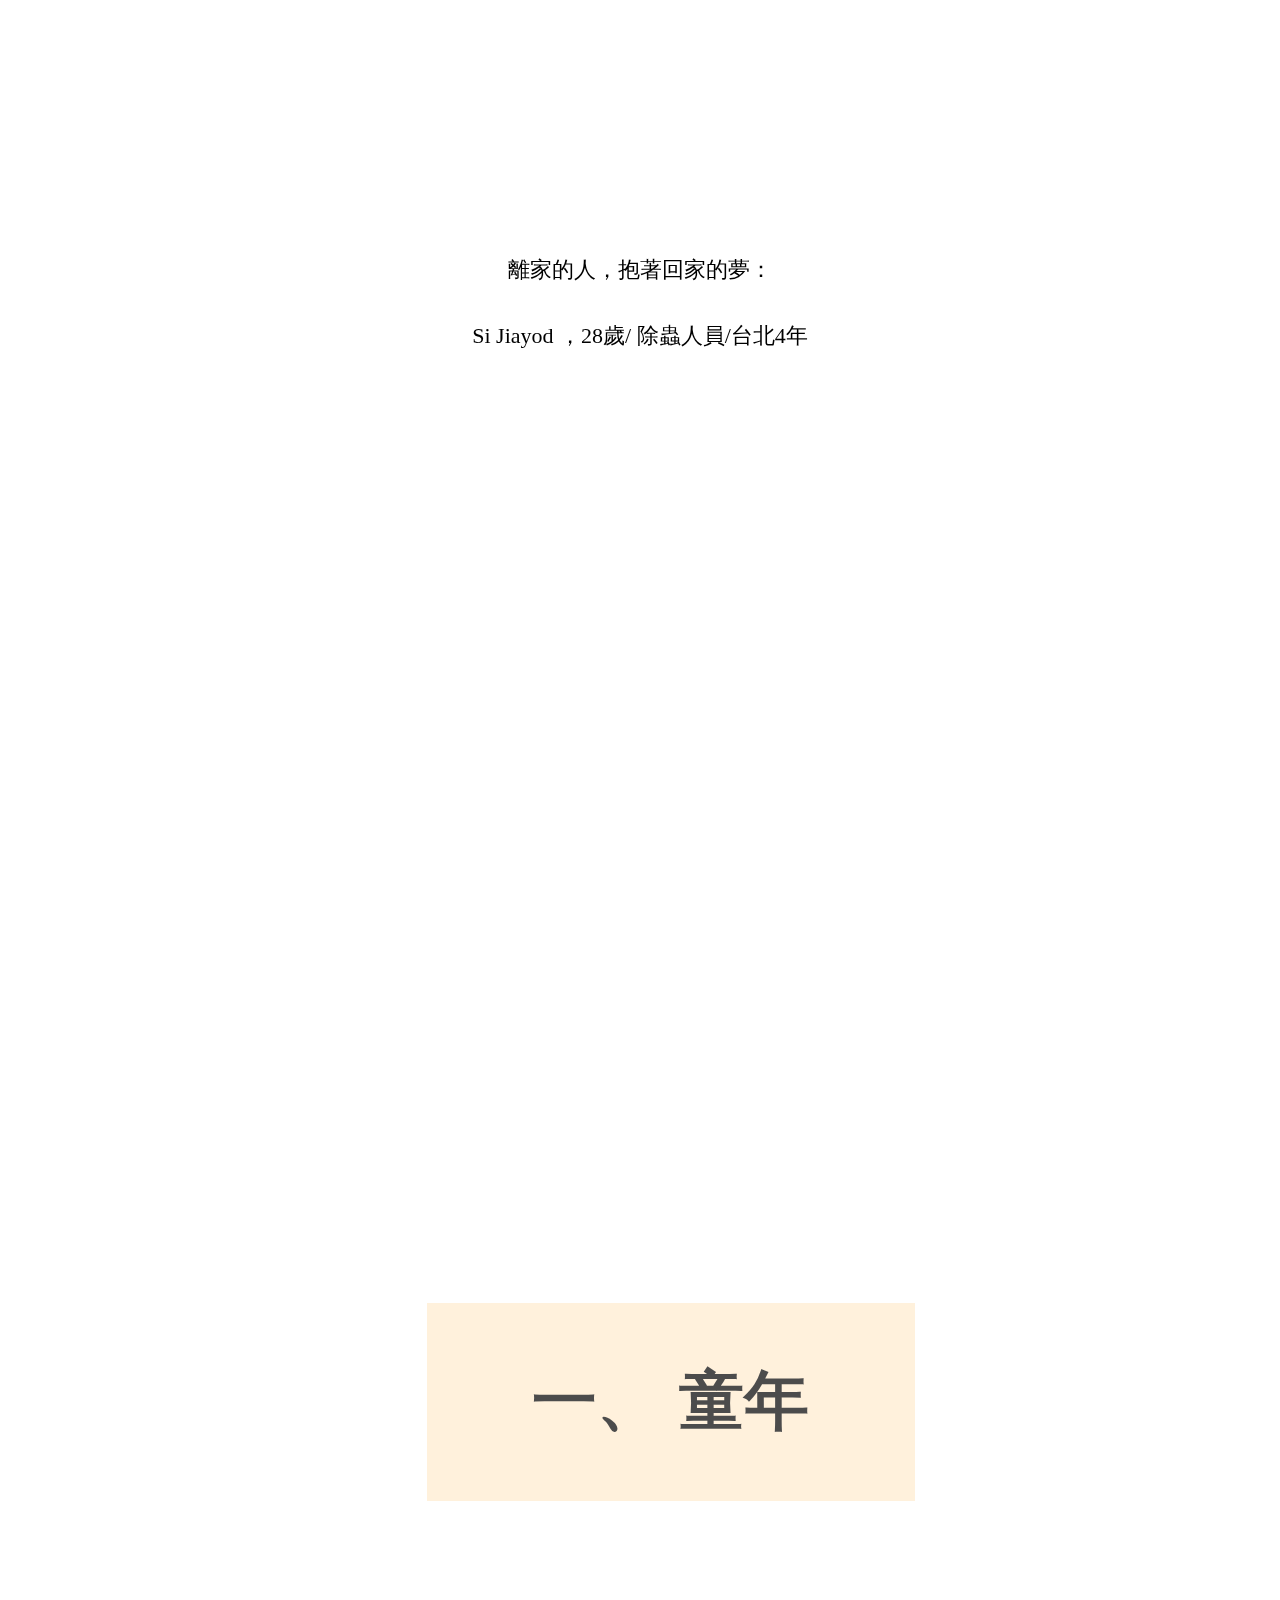
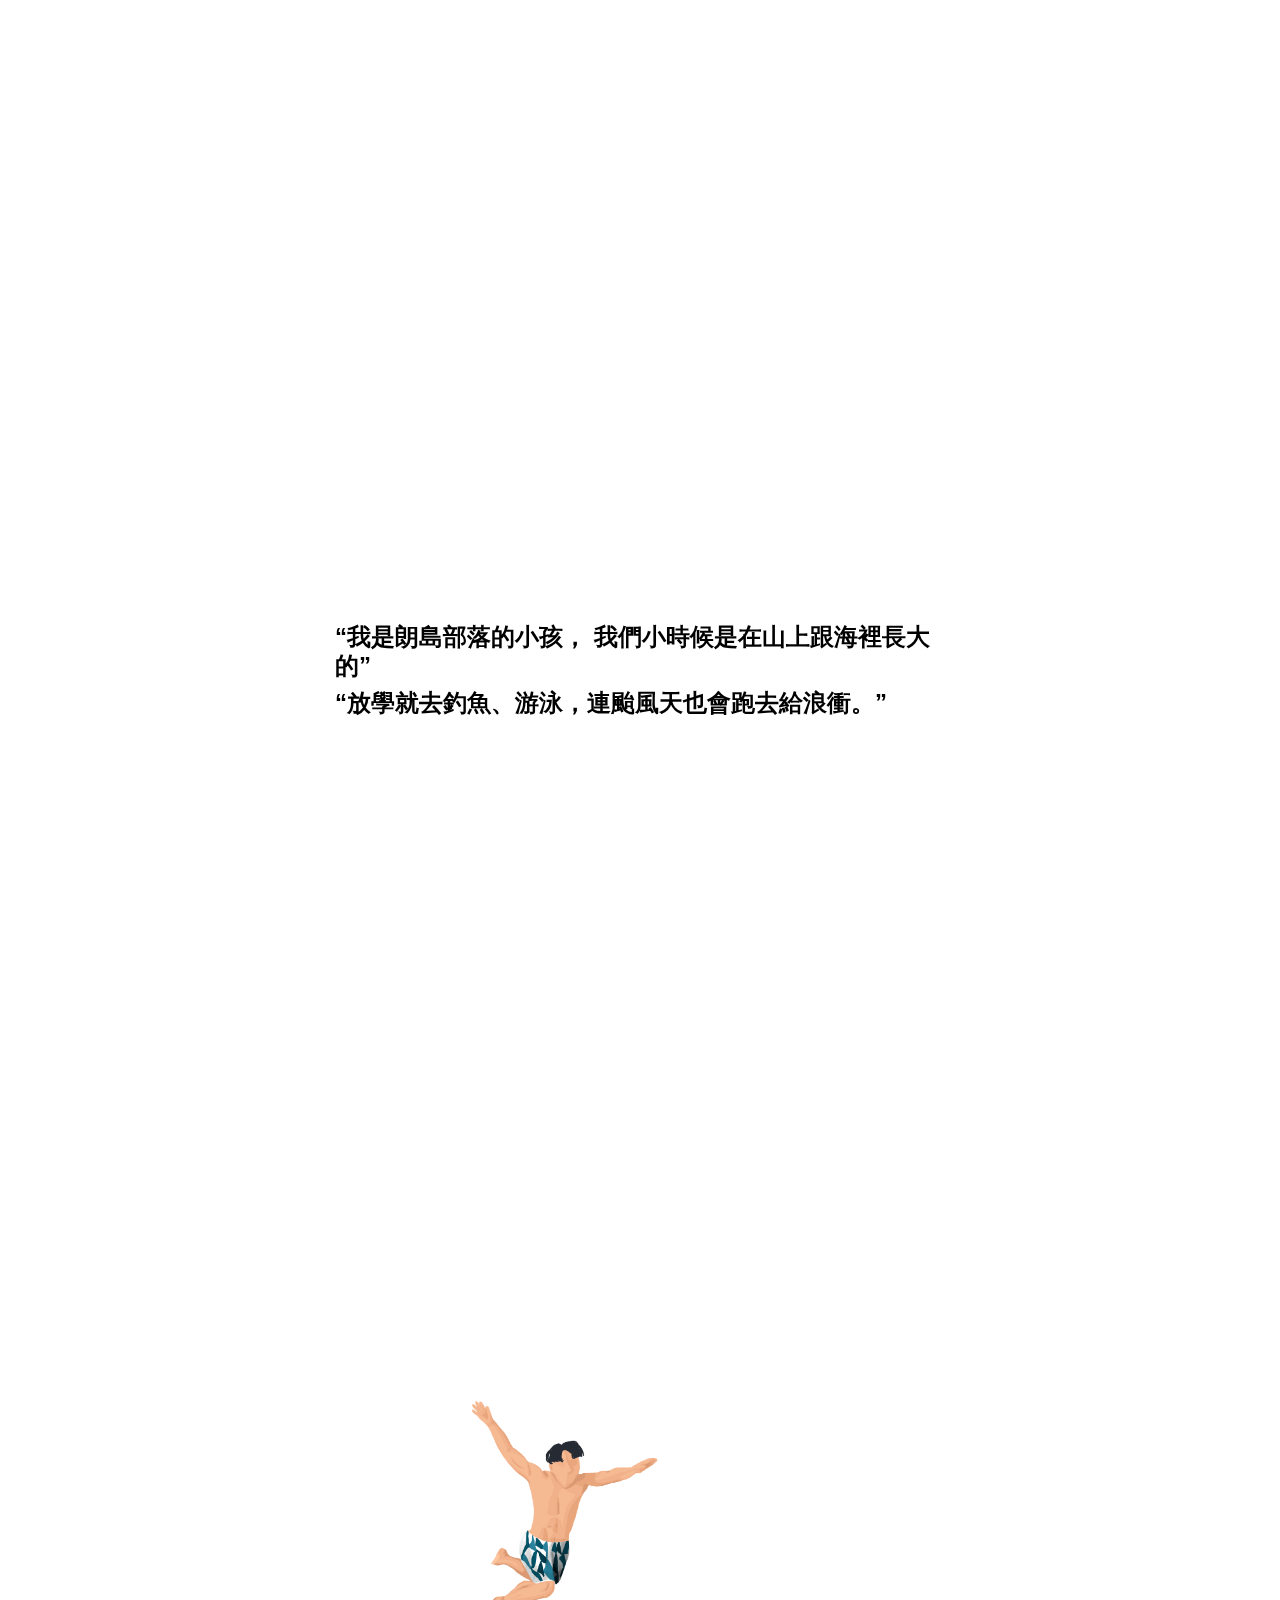
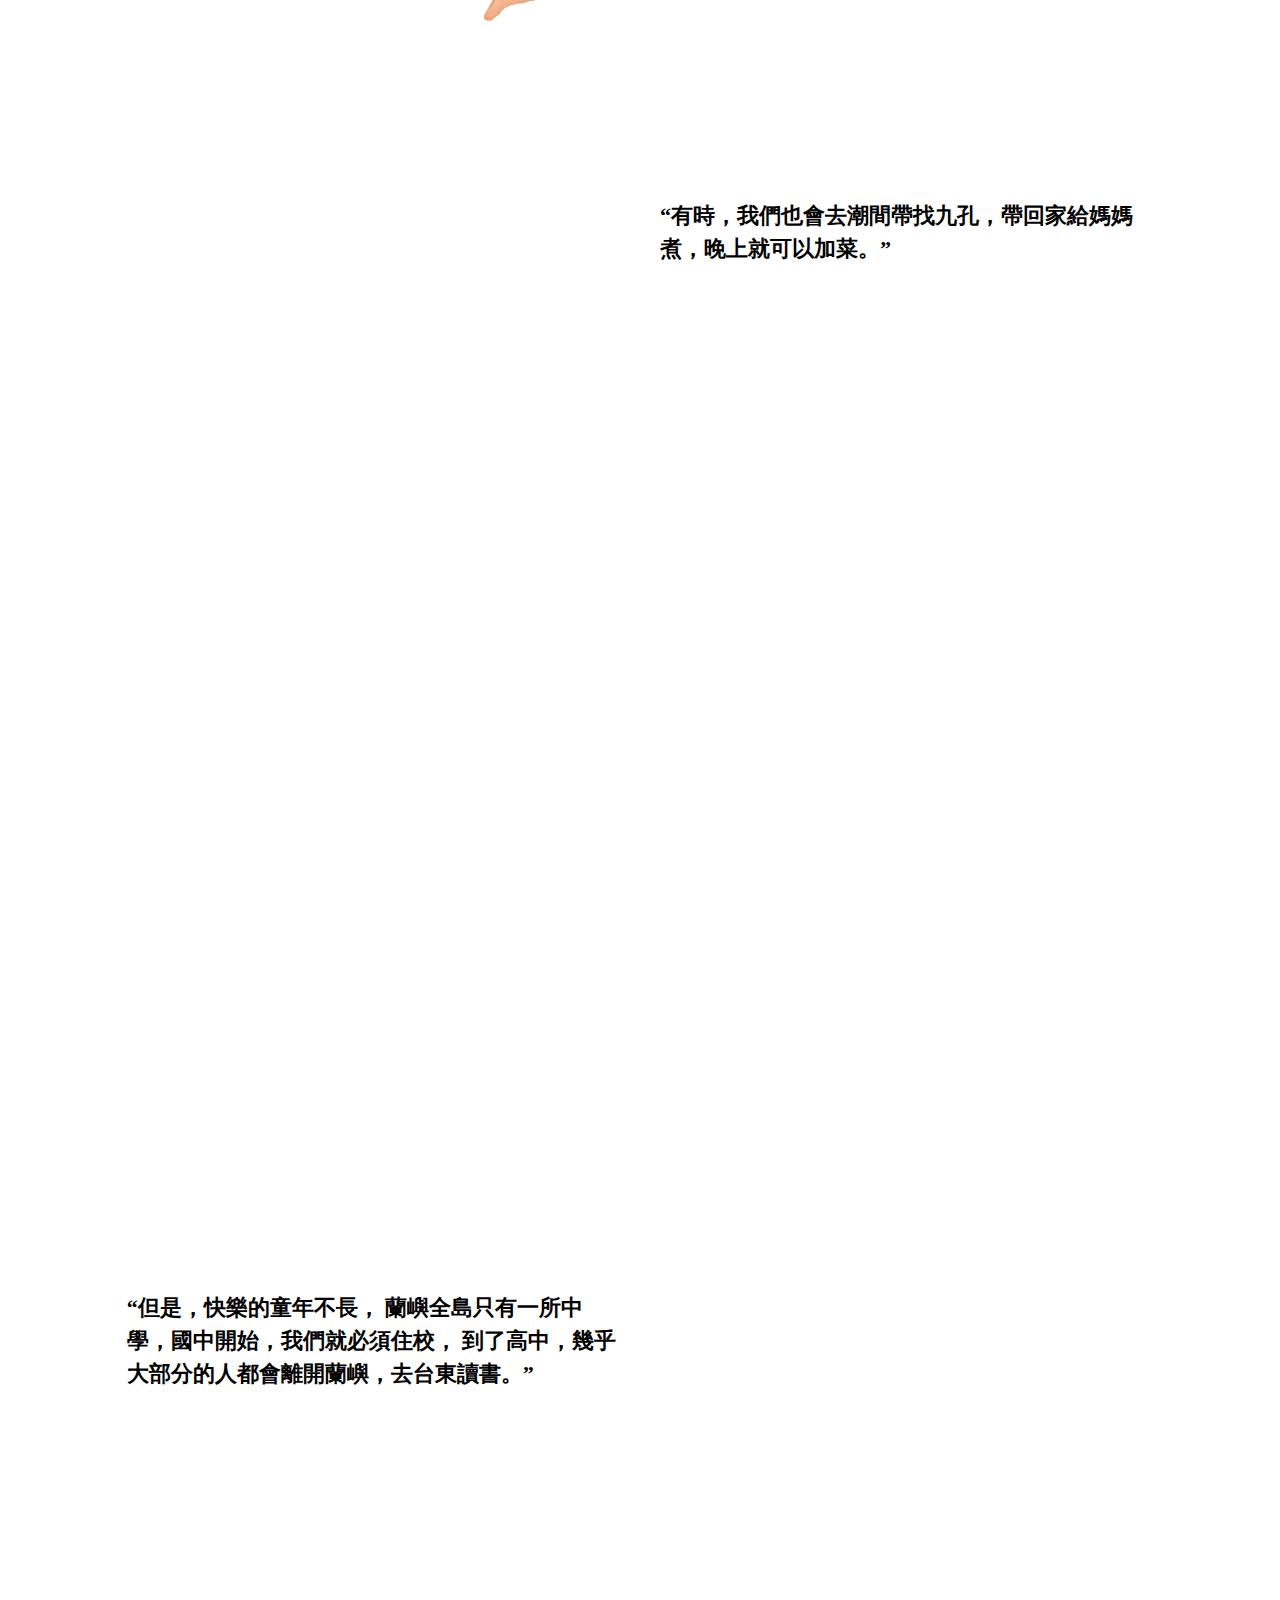
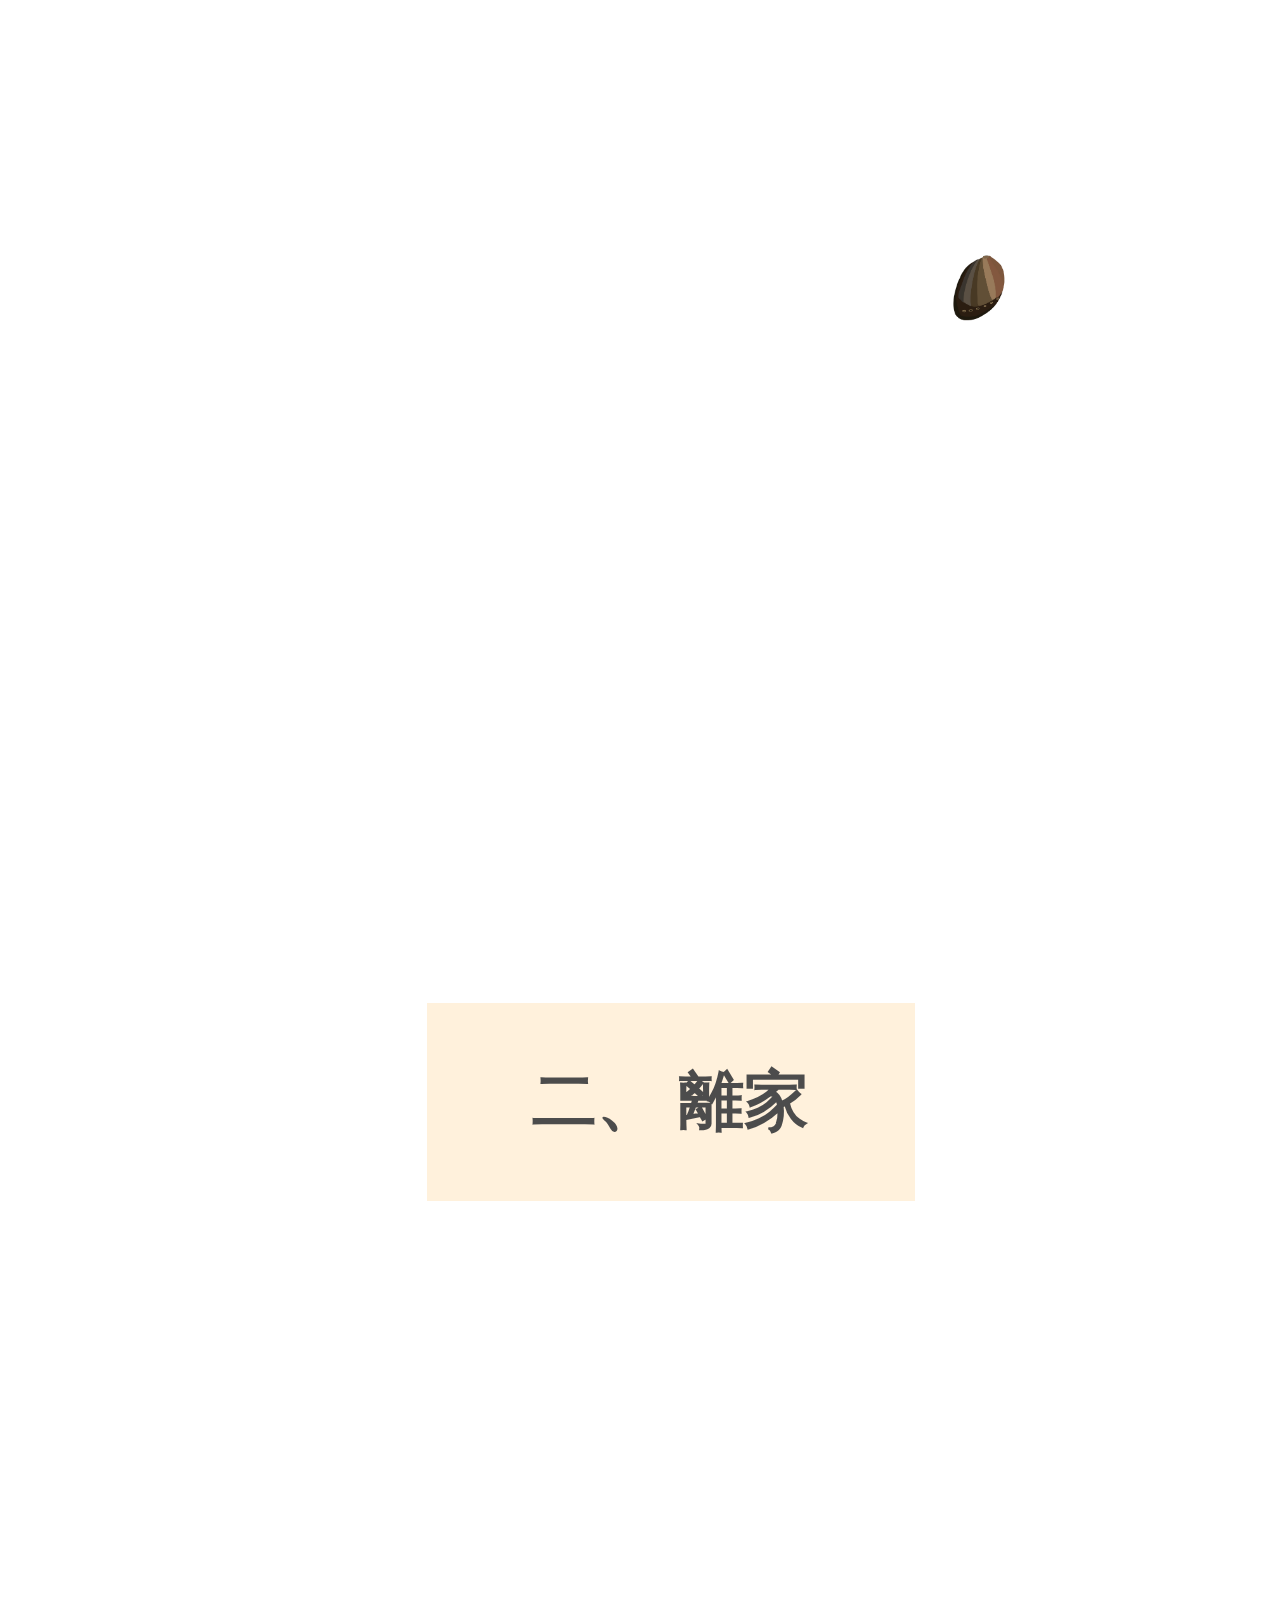
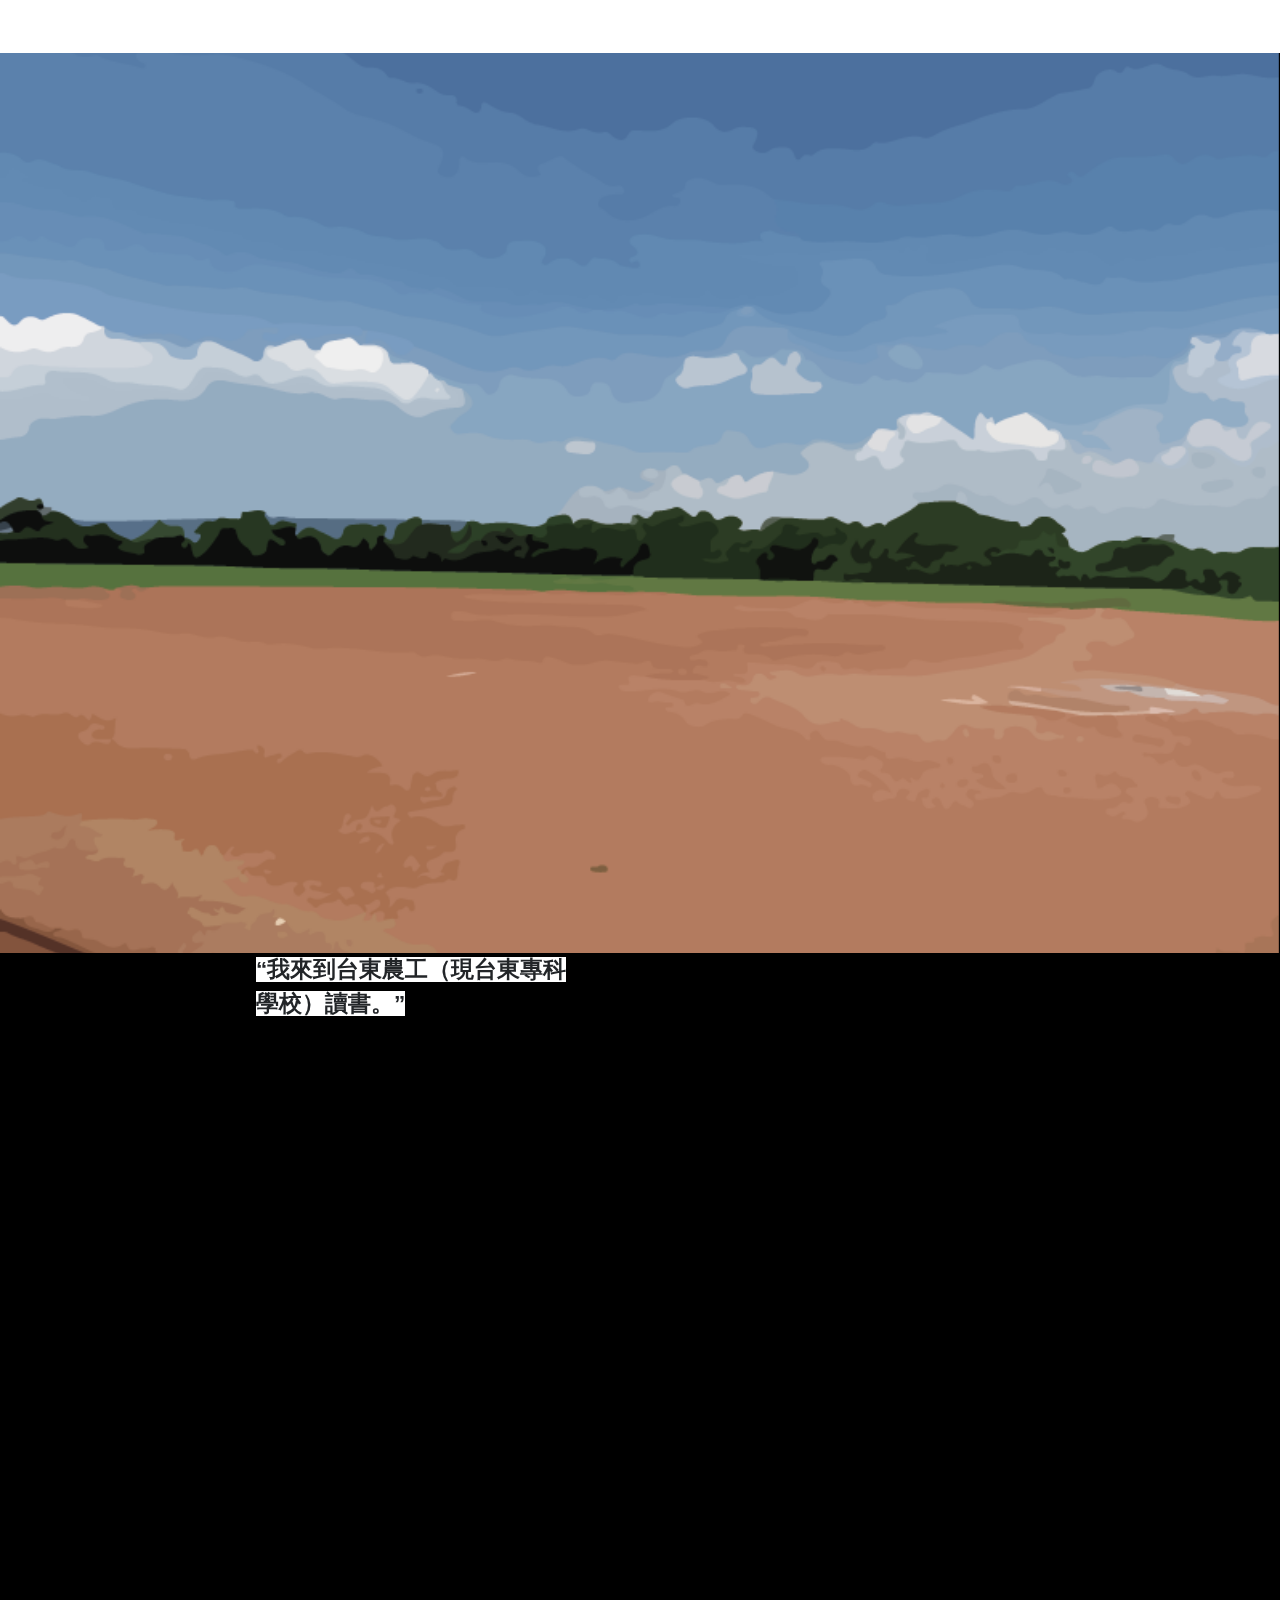
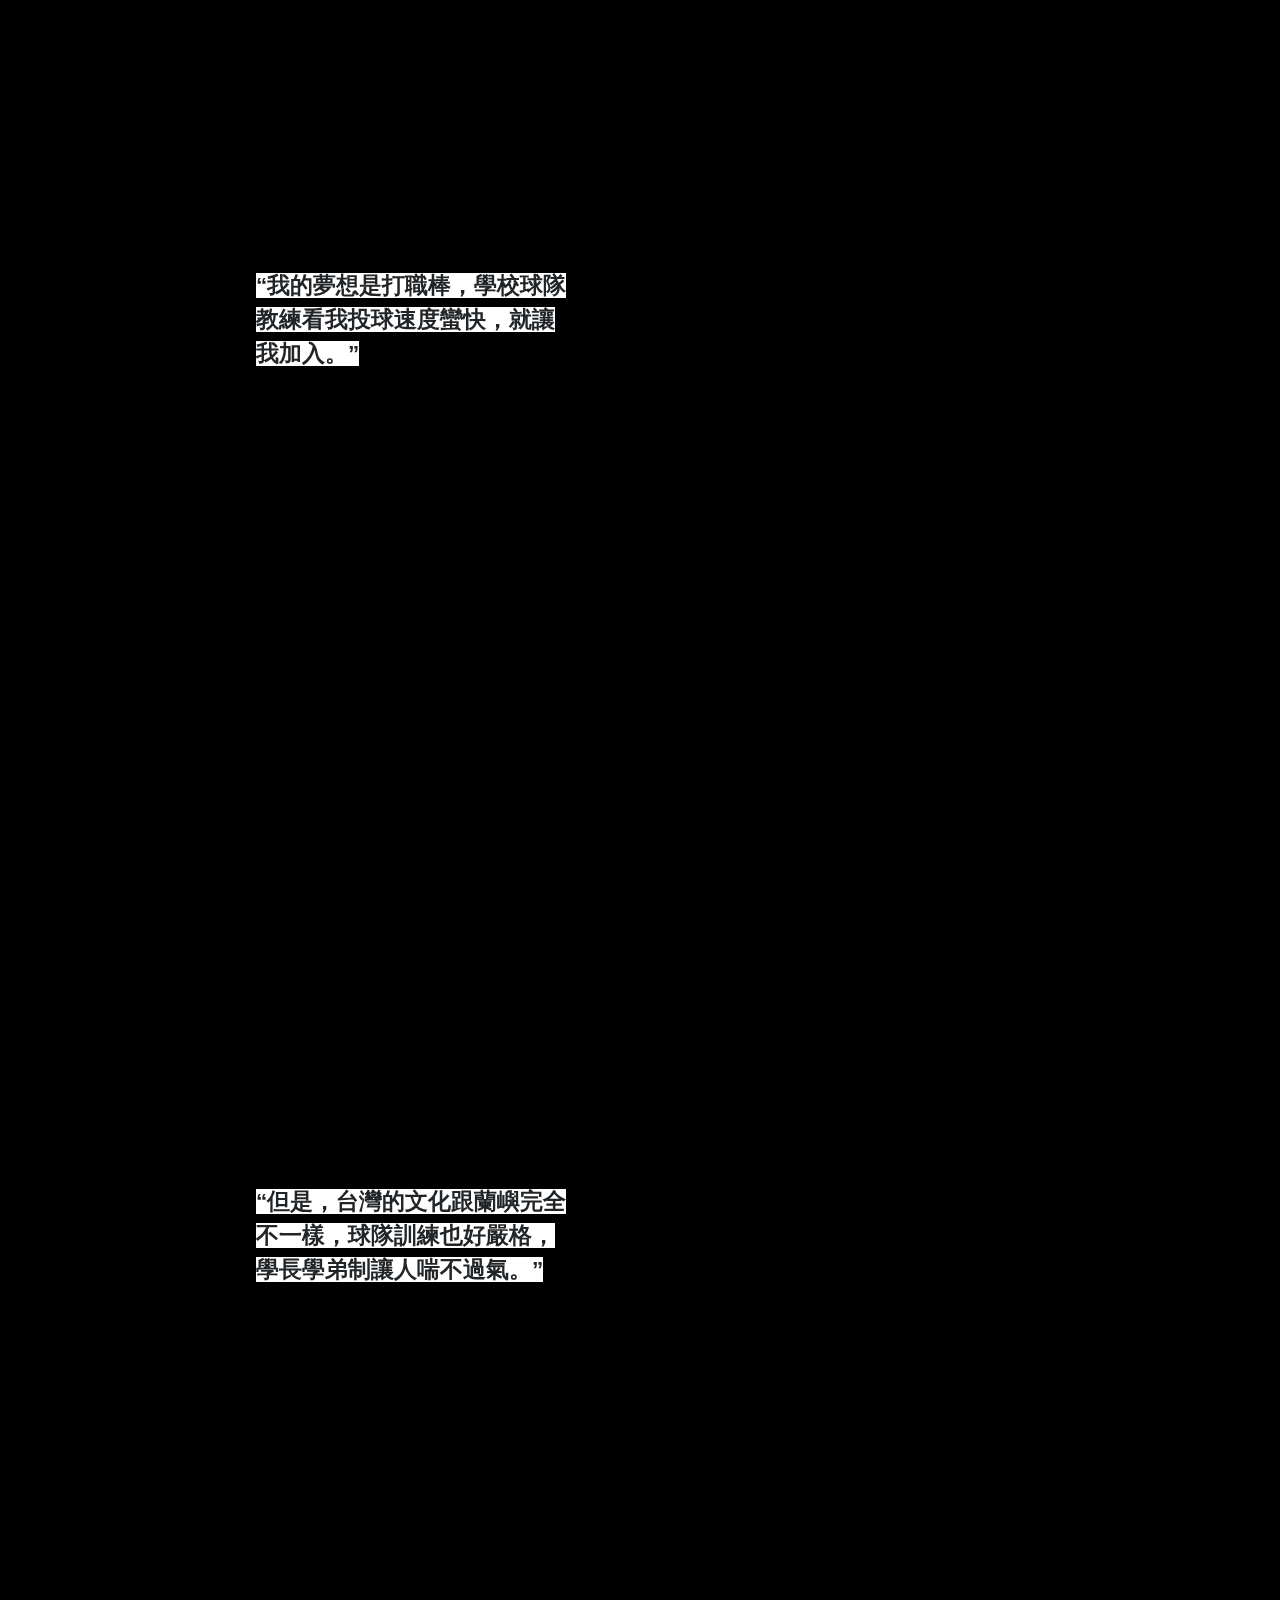
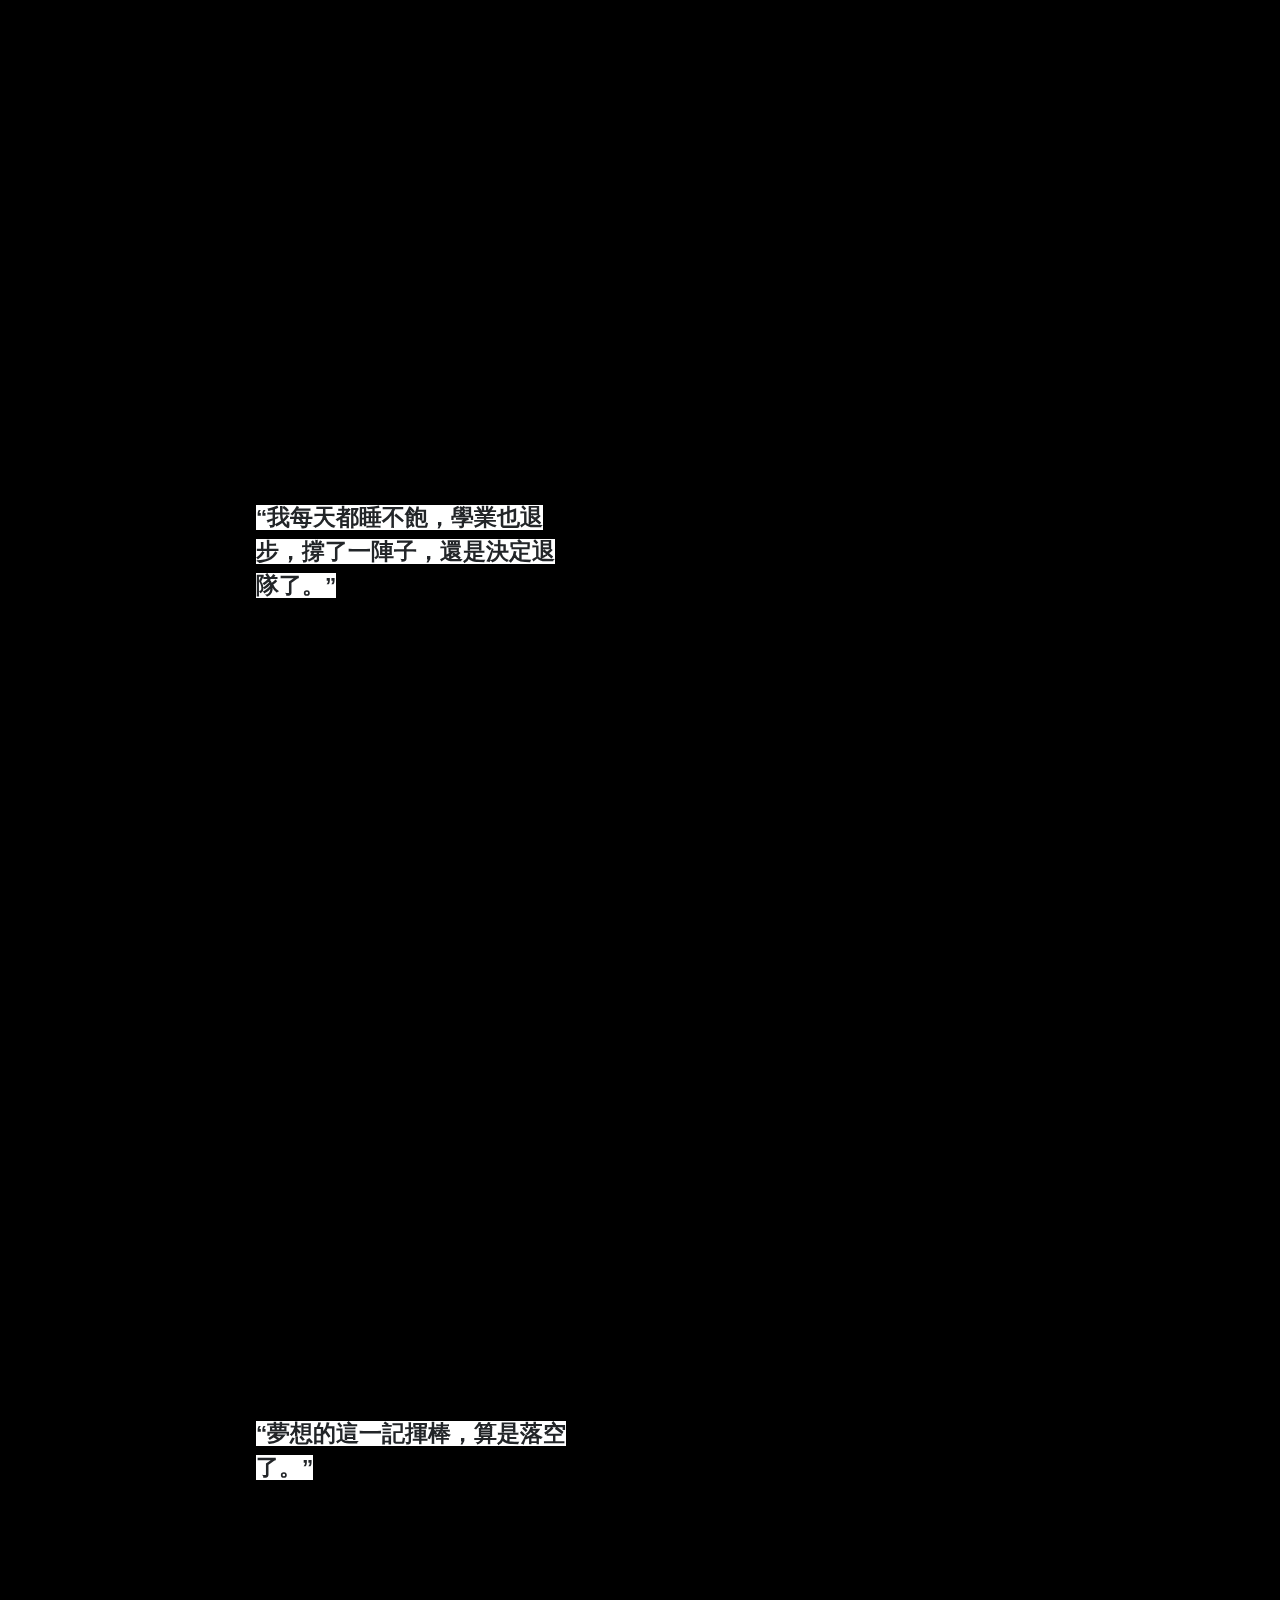
==== commit 2be59f69: "commit" ====
--- a/index.html
+++ b/index.html
@@ -9,7 +9,9 @@
     <link rel="stylesheet" href="https://cdnjs.cloudflare.com/ajax/libs/font-awesome/5.10.2/css/all.min.css" />
     <!-- <link rel="stylesheet" href="https://cdnjs.cloudflare.com/ajax/libs/jquery/3.4.1/jquery.min.js"/> -->
     <link rel="stylesheet" href="final.css" />
+
     <title>Final Project</title>
+ 
 </head>
 
 <body>
@@ -88,6 +90,8 @@
         </div>
     </div>
 
+   
+
     <div id="forth" class="container-fluid">
         <div class="row">
             <div class="col-3"></div>
@@ -100,16 +104,50 @@
         </div>
     </div>
 
+    <div id="prefifth" class="container-fluid" style="height:100vh;background-image:url(./游泳的海圖.png)">
+       <div class="row">
+            <div class="col-3"></div>
+            <div class="col-6" style="top: 30vh;">
+            <h4 style="background-color: white;color: black;font-weight: bolder;">
+            “我是朗島部落的小孩，
+            我們小時候是在山上跟海裡長大的”
+            </h4>
+            <h4 style="background-color: white;color: black;font-weight: bolder;">
+            “放學就去釣魚、游泳，連颱風天也會跑去給浪衝。”
+            </h4>
+            </div>
+        </div>
+       <div class="col-3"></div>
+    </div>
+
     <div id="fifth" class="container-fluid">
-        <div class="row">
-            <div class="col-3"></div>
-            <div class="col-6">
-                <p span class="paragraph">
-                    還沒寫還沒寫
-                </p>
-            </div>
-            <div class="col-3"></div>
-        </div>
+        <img id="dive" src="./IMG_0174.PNG" data-top="5" data-left="35" data-width="30"
+        style="position: relative;width: 30%;left: 35%;top: 5%; z-index:100;">
+        <img id="fish" src="./fish.PNG"data-top="60" data-left="-40" data-width="10"
+        style="position: relative;width: 10%;left: -40%;top: 60%; z-index:100;">
+        <div class="row">
+            <div class="col-1"></div>
+            <div class="col-5"></div>
+            <div class="col-5" style="padding-top: 20vh;">
+                <p span class="paragraph" style="background-color: white;color: black;font-weight: bolder;text-align: left;padding: 5px;">
+                    “有時，我們也會去潮間帶找九孔，帶回家給媽媽煮，晚上就可以加菜。”
+                </p>
+            </div>
+            <div class="col-1"></div>
+        </div>
+        <div class="row">
+            <div class="col-1"></div>
+            <div class="col-5" style="padding-top: 100vh;">
+                <p span class="paragraph" style="background-color: white;color: black;font-weight: bolder;text-align: left;padding: 5px;">
+                    “但是，快樂的童年不長，
+                    蘭嶼全島只有一所中學，國中開始，我們就必須住校，
+                    到了高中，幾乎大部分的人都會離開蘭嶼，去台東讀書。”                    
+                </p>
+            </div>
+            <div class="col-5"></div>
+            <div class="col-1"></div>
+        </div>
+        <img src="./九孔.PNG" style="position: relative;width: 15%;left: 70%;top: 15%; z-index:100;">
     </div>
 
     <div id="sixth" class="container-fluid">
@@ -124,19 +162,49 @@
         </div>
     </div>
 
-    <div id="seventh" class="container-fluid">
-        <div class="row">
-            <div class="col-3"></div>
-            <div class="col-6">
-                <p span class="paragraph">
-                    Jiayod跟他大部分同學一樣，在蘭嶼的山海間度過充滿精彩回憶的童年，因為對電腦的濃厚興趣，國中畢業後就到台東，就讀台東農工資訊科。
-                    懷有職棒夢的他，因為快的投球速度，被學校棒壘隊教練網羅。<br><br>然而，不適應台灣球隊嚴厲的學長制，加上剛離家的孤單，讓他沒待多久就離開球隊。
-                    在台灣的日子，缺乏家人的直接支持，除了要適應台灣社會的文化，經濟上也是一大挑戰，為了省錢吃一整月的泡麵也是有可能的。<br><br>
-                    同鄉，尤其同部落的朋友，成為最大的靠山。從租房、打工，到團結起來抵擋其他同學的欺負，日子就在彼此扶持中度過，也漸漸摸索出自己的一套生活方式。
-
-                </p>
-            </div>
-            <div class="col-3"></div>
+    <div id="seventh" style=" height: 900vh;background-color: #000;filter: grayscale(20%);">
+        <div id="vanwa1" class="sticky-top" style="height: 100vh;z-index: 15;">
+            <img src="./棒球場.png"
+                class="opa1 img-fluid earth-img" data-seq=1 style="background-position:0% 50%;z-index:15;position: absolute;
+                width: 100vw;
+                height: 100vh;
+                object-fit: cover;
+                opacity: 1;">
+            <img src="./圖片一.png"
+                class="opa1 img-fluid earth-img" data-seq=2 style="background-position:0% 50%;z-index:14;position: absolute;
+                width: 100vw;
+                height: 100vh;
+                object-fit: cover;
+                opacity: 1;">
+            <img src="./圖片二.png"
+                class="opa1 img-fluid earth-img" data-seq=3 style="z-index:13;position: absolute;
+                width: 100vw;
+                height: 100vh;
+                object-fit: cover;
+                opacity: 1;">
+        </div>
+        <div id="float1">
+            <div>
+                <p class="floating-text"><span style="font-weight: bolder;">“我來到台東農工（現台東專科學校）讀書。”</span></p>
+            </div>
+            <div>
+                <p class="floating-text"><span style="font-weight: bolder;">“我的夢想是打職棒，學校球隊教練看我投球速度蠻快，就讓我加入。”</span></p>
+            </div>
+            <div>
+                <p class="floating-text"><span style="font-weight: bolder;">“但是，台灣的文化跟蘭嶼完全不一樣，球隊訓練也好嚴格，學長學弟制讓人喘不過氣。”</span></p>
+            </div>
+            <div>
+                <p class="floating-text"><span style="font-weight: bolder;">“我每天都睡不飽，學業也退步，撐了一陣子，還是決定退隊了。”</span></p>
+            </div>
+            <div>
+                <p class="floating-text"><span style="font-weight: bolder;">“夢想的這一記揮棒，算是落空了。”</span></p>
+            </div>
+            <div>
+                <p class="floating-text"><span style="font-weight: bolder;">“幸好，我還有一起從蘭嶼來的朋友們，”</span></p>
+            </div>
+            <div>
+                <p class="floating-text"><span style="font-weight: bolder;">“即使常常有一餐沒一餐、因為蘭嶼人身份被欺負，有朋友在，也就度過了。”</span></p>
+            </div>
         </div>
     </div>
 
@@ -181,7 +249,57 @@
             <div class="col-3"></div>
         </div>
     </div>
-
+    <div id="sec2" style=" height: 800vh;background-color: #000;filter: grayscale(20%);">
+        <div id="vanwa" class="sticky-top" style="height: 100vh;z-index: 15;">
+            <img src="./走1.jpg"
+                class="opa2 img-fluid earth-img" data-seq=1 style="background-position:0% 50%;z-index:15;position: absolute;
+                width: 100vw;
+                height: 100vh;
+                object-fit: cover;
+                opacity: 1;">
+            <img src="./走2.jpg"
+                class="opa2 img-fluid earth-img" data-seq=2 style="background-position:0% 50%;z-index:14;position: absolute;
+                width: 100vw;
+                height: 100vh;
+                object-fit: cover;
+                opacity: 1;">
+            <img src="./走3.jpg"
+                class="opa2 img-fluid earth-img" data-seq=3 style="z-index:13;position: absolute;
+                width: 100vw;
+                height: 100vh;
+                object-fit: cover;
+                opacity: 1;">
+        </div>
+        <div id="float">
+            <div>
+                <p class="floating-text"><span style="font-weight: bolder;">“四年前，經過朋友介紹，我來到台北擔任除蟲人員。”</span></p>
+            </div>
+            <div>
+                <p class="floating-text"><span style="font-weight: bolder;">“我考到執業證照、學習環境防治知識，
+                    也開始經營、拓展自己的客戶群，慢慢有了在都市安身立命的感覺。”
+                    </span></p>
+            </div>
+            <div>
+                <p class="floating-text"><span style="font-weight: bolder;">“但是，我心中一直沒有忘記要回家。”</span></p>
+            </div>
+            <div>
+                <p class="floating-text"><span style="font-weight: bolder;">“這幾年，耆老相繼過世”
+                    </span></p>
+            </div>
+            <div>
+                <p class="floating-text"><span style="font-weight: bolder;">“年輕人不會講族語了，造舟、捕魚技藝也正在失傳。
+                    核廢料、土地規劃等議題，也從來沒停過。”                    
+                    </span></p>
+            </div>
+            <div>
+                <p class="floating-text"><span style="font-weight: bolder;">“但是，我好不容易累積到現在的工作成果，
+                    難道要全部放棄嗎？”</span></p>
+            </div>
+            <div>
+                <p class="floating-text"><span style="font-weight: bolder;">“回去蘭嶼，我會不會與台灣社會脫節、 失去競爭力？”</span></p>
+            </div>
+        </div>
+    </div>
     <div id="eleventh" class="container-fluid">
         <div class="row">
             <div class="col-3"></div>
@@ -224,7 +342,7 @@
         </div>
     </div>
 
-    <div id="timeline" class="container-fluid">
+    <div id="timeline1" class="container-fluid">
         <div class="row">
             <div class="col-3"></div>
             <div class="col-6">
@@ -236,7 +354,7 @@
         </div>
     </div>
 
-    <div id="timeline" class="container-fluid">
+    <div id="timeline2" class="container-fluid">
         <div class="row">
             <div class="col-3"></div>
             <div class="col-6">
@@ -248,7 +366,7 @@
         </div>
     </div>
 
-    <div id="timeline" class="container-fluid">
+    <div id="timeline3" class="container-fluid">
         <div class="row">
             <div class="col-3"></div>
             <div class="col-6">
@@ -286,6 +404,23 @@
     </script>
     <script>
         $(document).ready(function () {
+            var fifth_pos = $("#fifth").offset().top;
+            var winh1 = $(window).height();
+            $(window).scroll(function () {
+                var scrolled = $(window).scrollTop();
+                var fifth_scrolled = scrolled - fifth_pos;
+                if (fifth_scrolled > 0 && scrolled < fifth_pos + (winh1*2)) {
+                    $("#dive").css('left', ($("#dive").data('left') + fifth_scrolled * 0.008) + '%');
+                    $("#dive").css('top', ($("#dive").data('top') + fifth_scrolled * 0.045) + '%');
+                    $("#dive").css('width', ($("#dive").data('width') + fifth_scrolled * 0.006) + '%');
+                    $("#fish").css('left', ($("#fish").data('left') + fifth_scrolled * 0.008) + '%');
+                    $("#fish").css('top', ($("#fish").data('top') + fifth_scrolled * 0.01) + '%');
+                    $("#fish").css('width', ($("#fish").data('width') + fifth_scrolled * 0.006) + '%');
+                }
+            });
+        });
+
+        $(document).ready(function () {
             $('.toggle').click(function () {
                 $('.menu').toggleClass('active');
             });
@@ -326,8 +461,29 @@
                     changed_down = 1;
                     changed_up = 0;
                 }
-            })
-        })
+            });
+            $(window).scroll(function () {
+                var scrolled = $(document).scrollTop();
+                var winh = $(window).height();
+                $(".opa2").each(function () {
+                    var opRange = $(this).parent().parent().height() / 2.5;
+                    $(this).css({
+                    opacity: ($(this).data("seq") * opRange - scrolled + 25 * winh) / opRange
+                    });
+                });
+            });
+            $(window).scroll(function () {
+                var scrolled = $(document).scrollTop();
+                var winh = $(window).height();
+                $(".opa1").each(function () {
+                    var opRange = $(this).parent().parent().height() / 3;
+                    $(this).css({
+                    opacity: ($(this).data("seq") * opRange - scrolled + 13 * winh) / opRange
+                    });
+                });
+            });
+    });
+        
     </script>
 
 </body>
--- a/final.css
+++ b/final.css
@@ -1,3 +1,46 @@
+* {
+    position: relative;
+    margin: 0;
+}
+
+a {
+    text-decoration: none;
+}
+#earth {
+    height: 100vh;
+    z-index: 15;
+}
+
+.earth-img {
+    position: absolute;
+    /* need to remove spaces of each of these img */
+    width: 100vw;
+    height: 100vh;
+    object-fit: cover;
+    opacity: 1;
+}
+#float1 {
+    z-index: 20;
+    height: 500vh;
+}
+#float {
+    z-index: 20;
+    height: 500vh;
+}
+
+.floating-text {
+    height: 100vh;
+    width: 25vw;
+    left: 20vw;
+    font-size: 2.5vh;
+}
+
+span {
+    background-color: white;
+}
+
+
+
 .toggle{
     position: fixed;
     top: 40px;
@@ -146,10 +189,16 @@
     font-weight: 900;
     text-align: center;
 }
+#prefifth{
+    background-attachment: fixed;
+    background-position: center;
+    background-repeat: no-repeat;
+    background-size: cover;
+}
 
 #fifth {
-    background-image: url(P5.png);
-    height: 100vh;
+    background-image: url(./游泳的海圖.png);
+    height: 300vh;
     background-attachment: fixed;
     background-position: center;
     background-repeat: no-repeat;
@@ -167,15 +216,30 @@
 }
 
 
-#seventh {
-    background-image: url(P6.png);
-    height: 100vh;
-    background-attachment: fixed;
-    background-position: center;
-    background-repeat: no-repeat;
-    background-size: cover;
-}
-
+#seventh1 {
+    background-image: url(./棒球場.png);
+    height: 100vh;
+    background-attachment: fixed;
+    background-position: center;
+    background-repeat: no-repeat;
+    background-size: cover;
+}
+#seventh2 {
+    background-image: url(./圖片1.png);
+    height: 100vh;
+    background-attachment: fixed;
+    background-position: center;
+    background-repeat: no-repeat;
+    background-size: cover;
+}
+#seventh3 {
+    background-image: url(./圖片二.png);
+    height: 100vh;
+    background-attachment: fixed;
+    background-position: center;
+    background-repeat: no-repeat;
+    background-size: cover;
+}
 
 #eight {
     background-color: white;
@@ -231,13 +295,32 @@
     background-size: cover;
 }
 
-#timeline {
-    background-image: url(timeline1.png);
-    height: 100vh;
-    background-attachment: fixed;
-    background-position: center;
-    background-repeat: no-repeat;
-    background-size: cover;
+#timeline1 {
+    background-color: white;
+    height: 100vh;
+    
+    background-position: center;
+    background-repeat: no-repeat;
+    background-size: cover;
+    background-image: url(./完整時間軸1.png);
+}
+#timeline2 {
+    background-color: white;
+    height: 100vh;
+    
+    background-position: center;
+    background-repeat: no-repeat;
+    background-size: cover;
+    background-image: url(./完整時間軸2.png);
+}
+#timeline3 {
+    background-color: white;
+    height: 100vh;
+    
+    background-position: center;
+    background-repeat: no-repeat;
+    background-size: cover;
+    background-image: url(./完整時間軸3.png);
 }
 
 #ending {
@@ -256,4 +339,7 @@
     font-family: "PMingLiU";
     font-weight: "bold";
     text-align: center;
-}+}
+
+
+
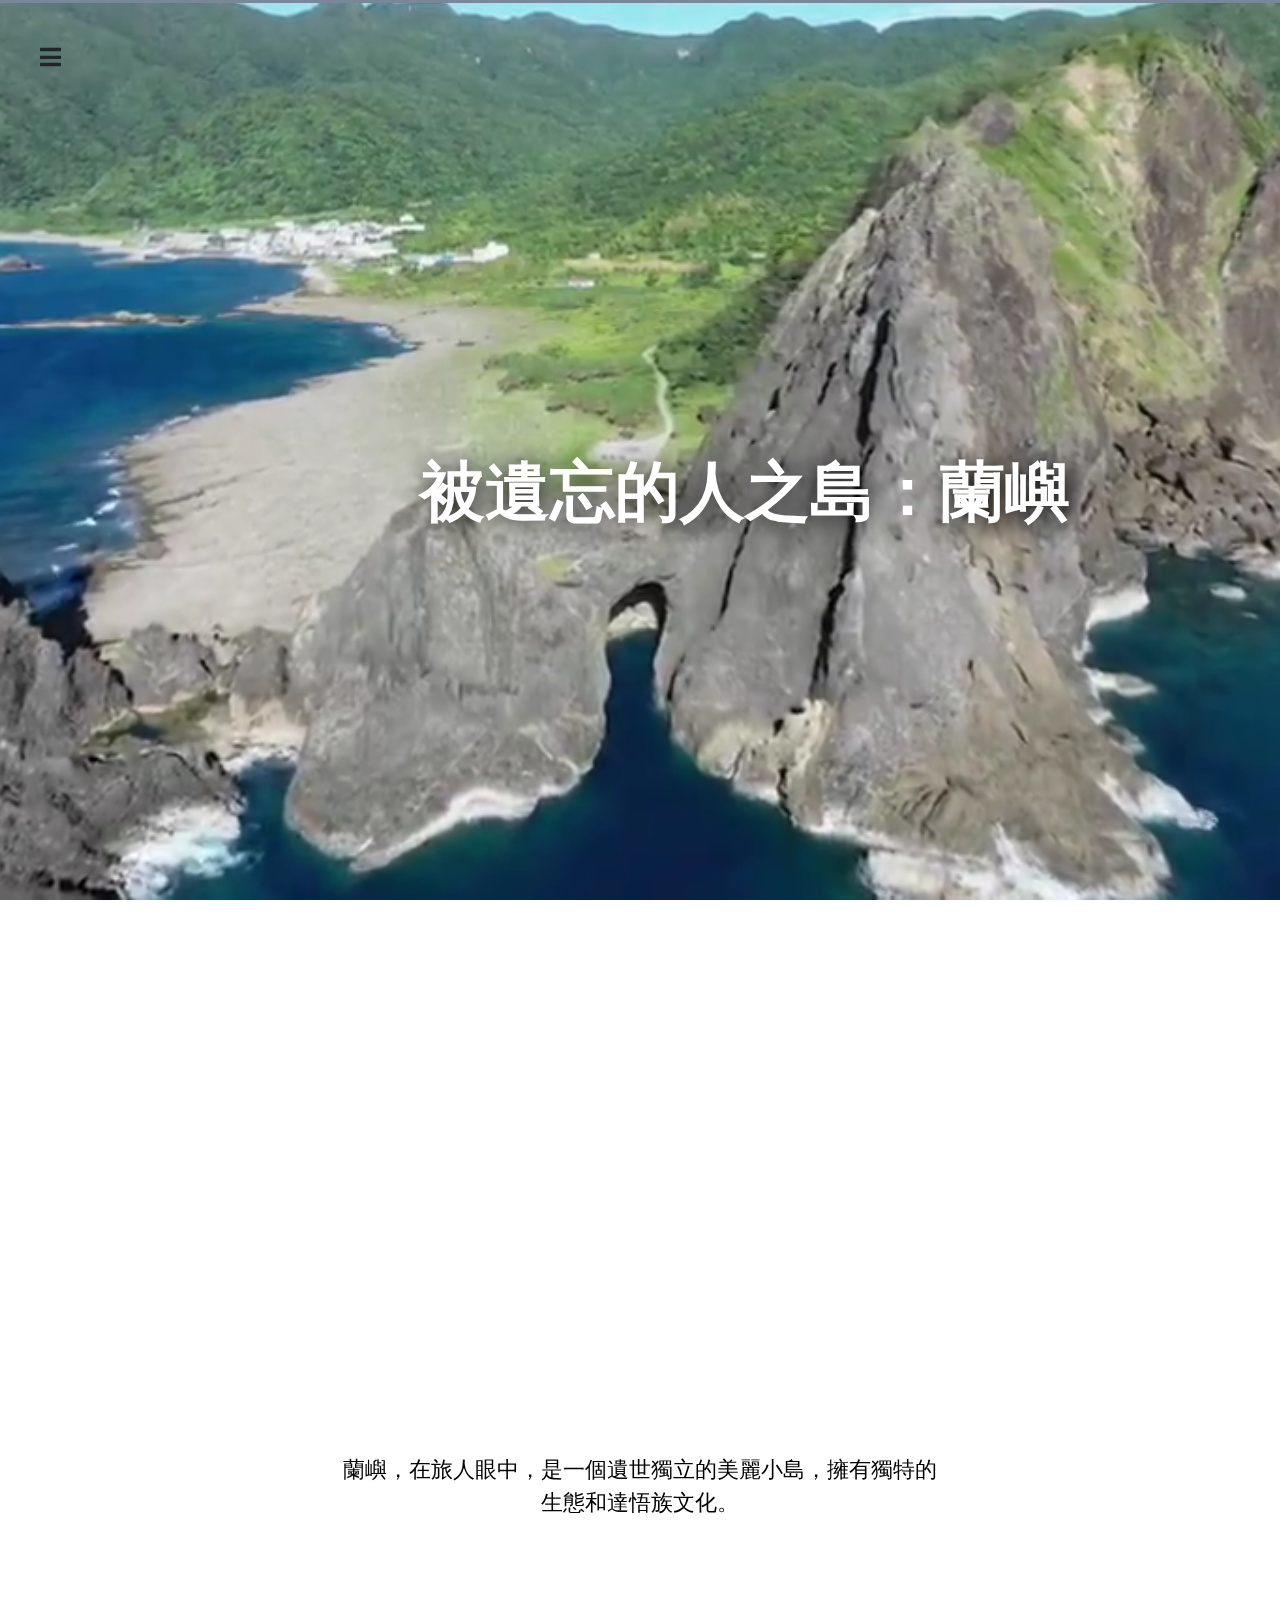
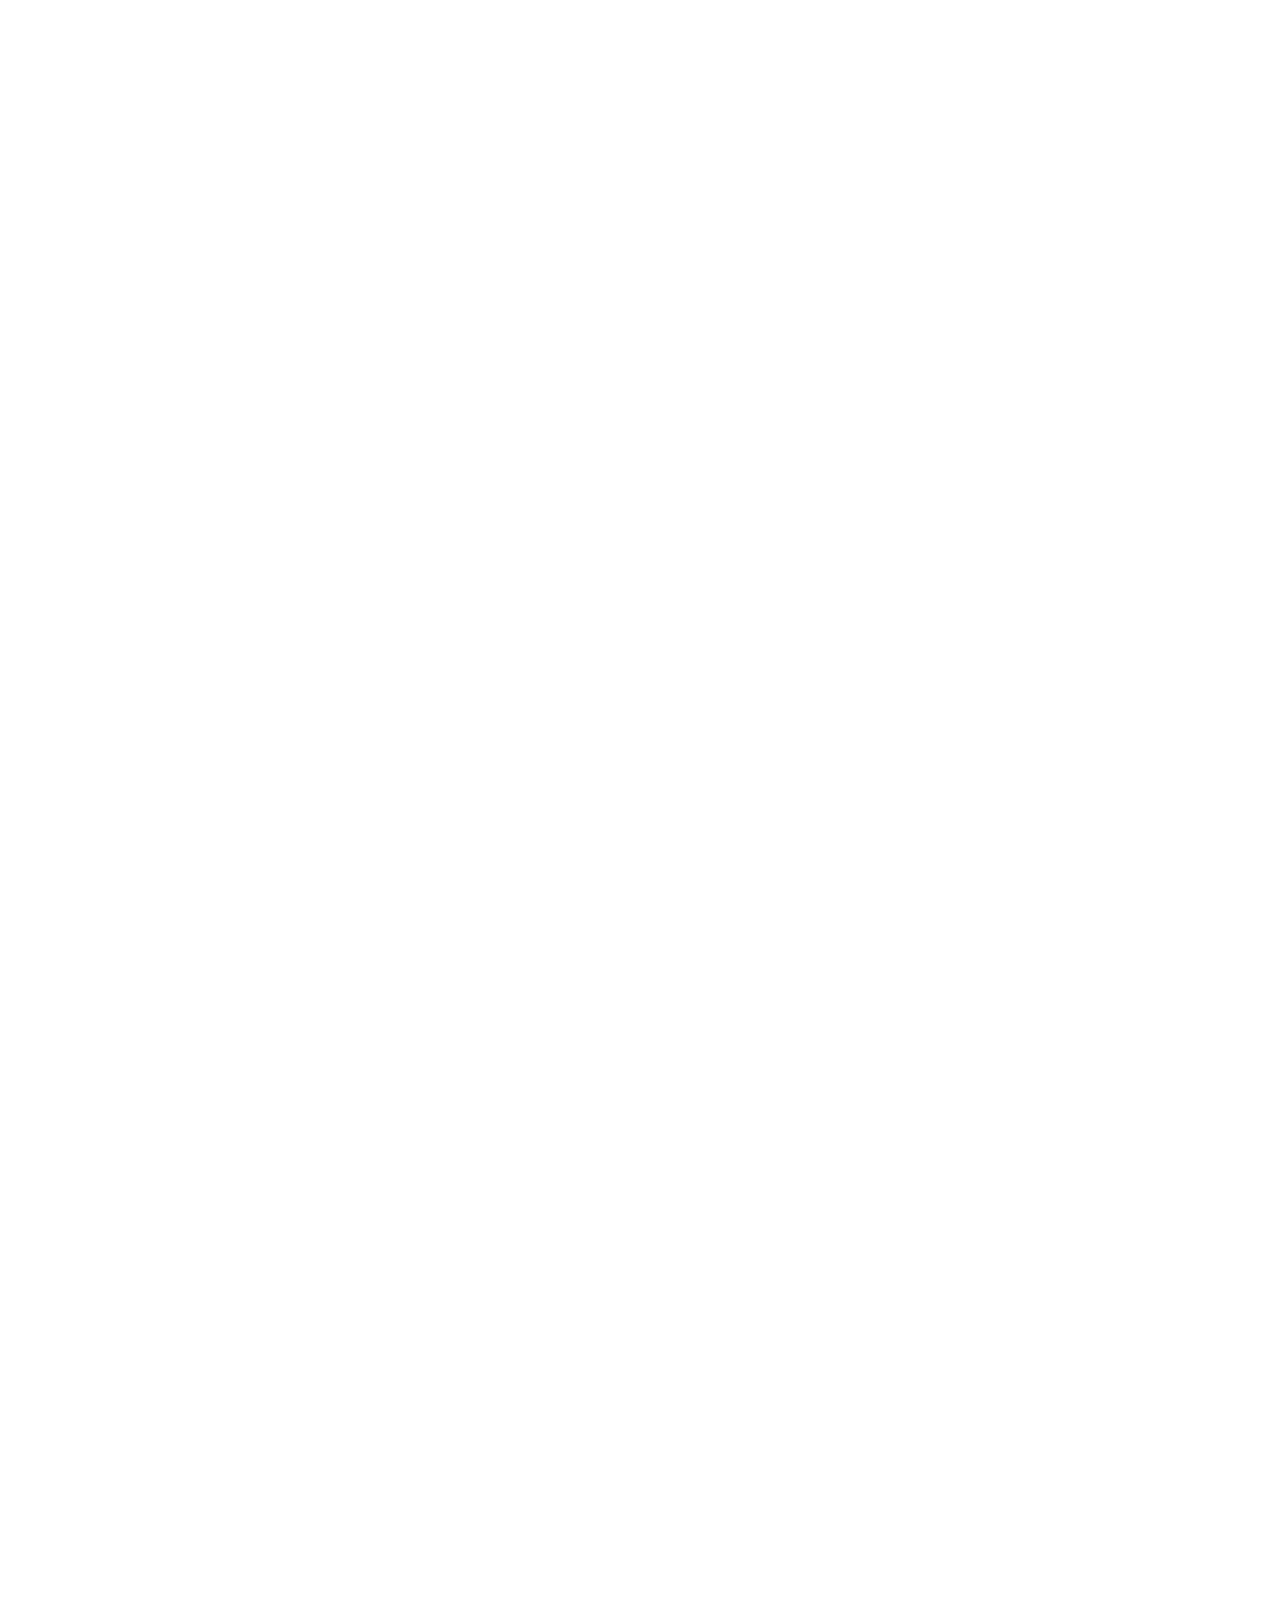
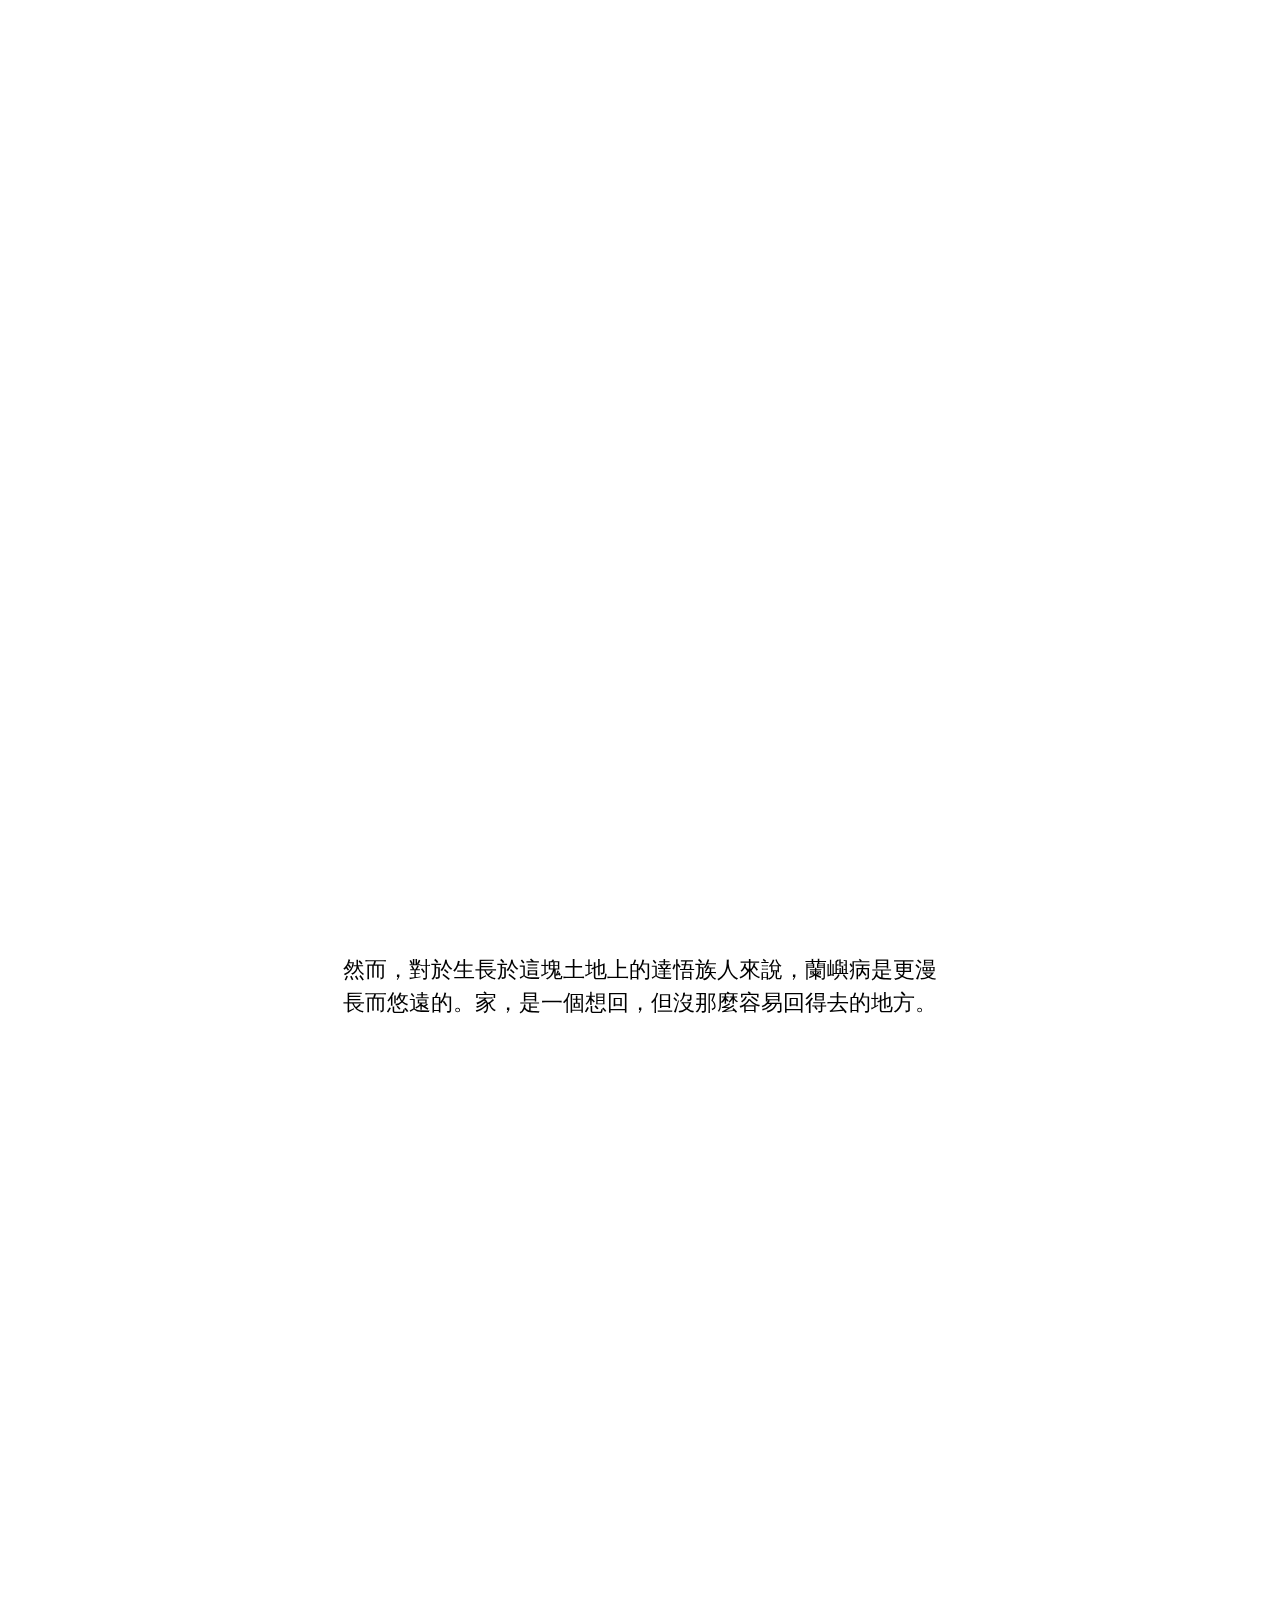
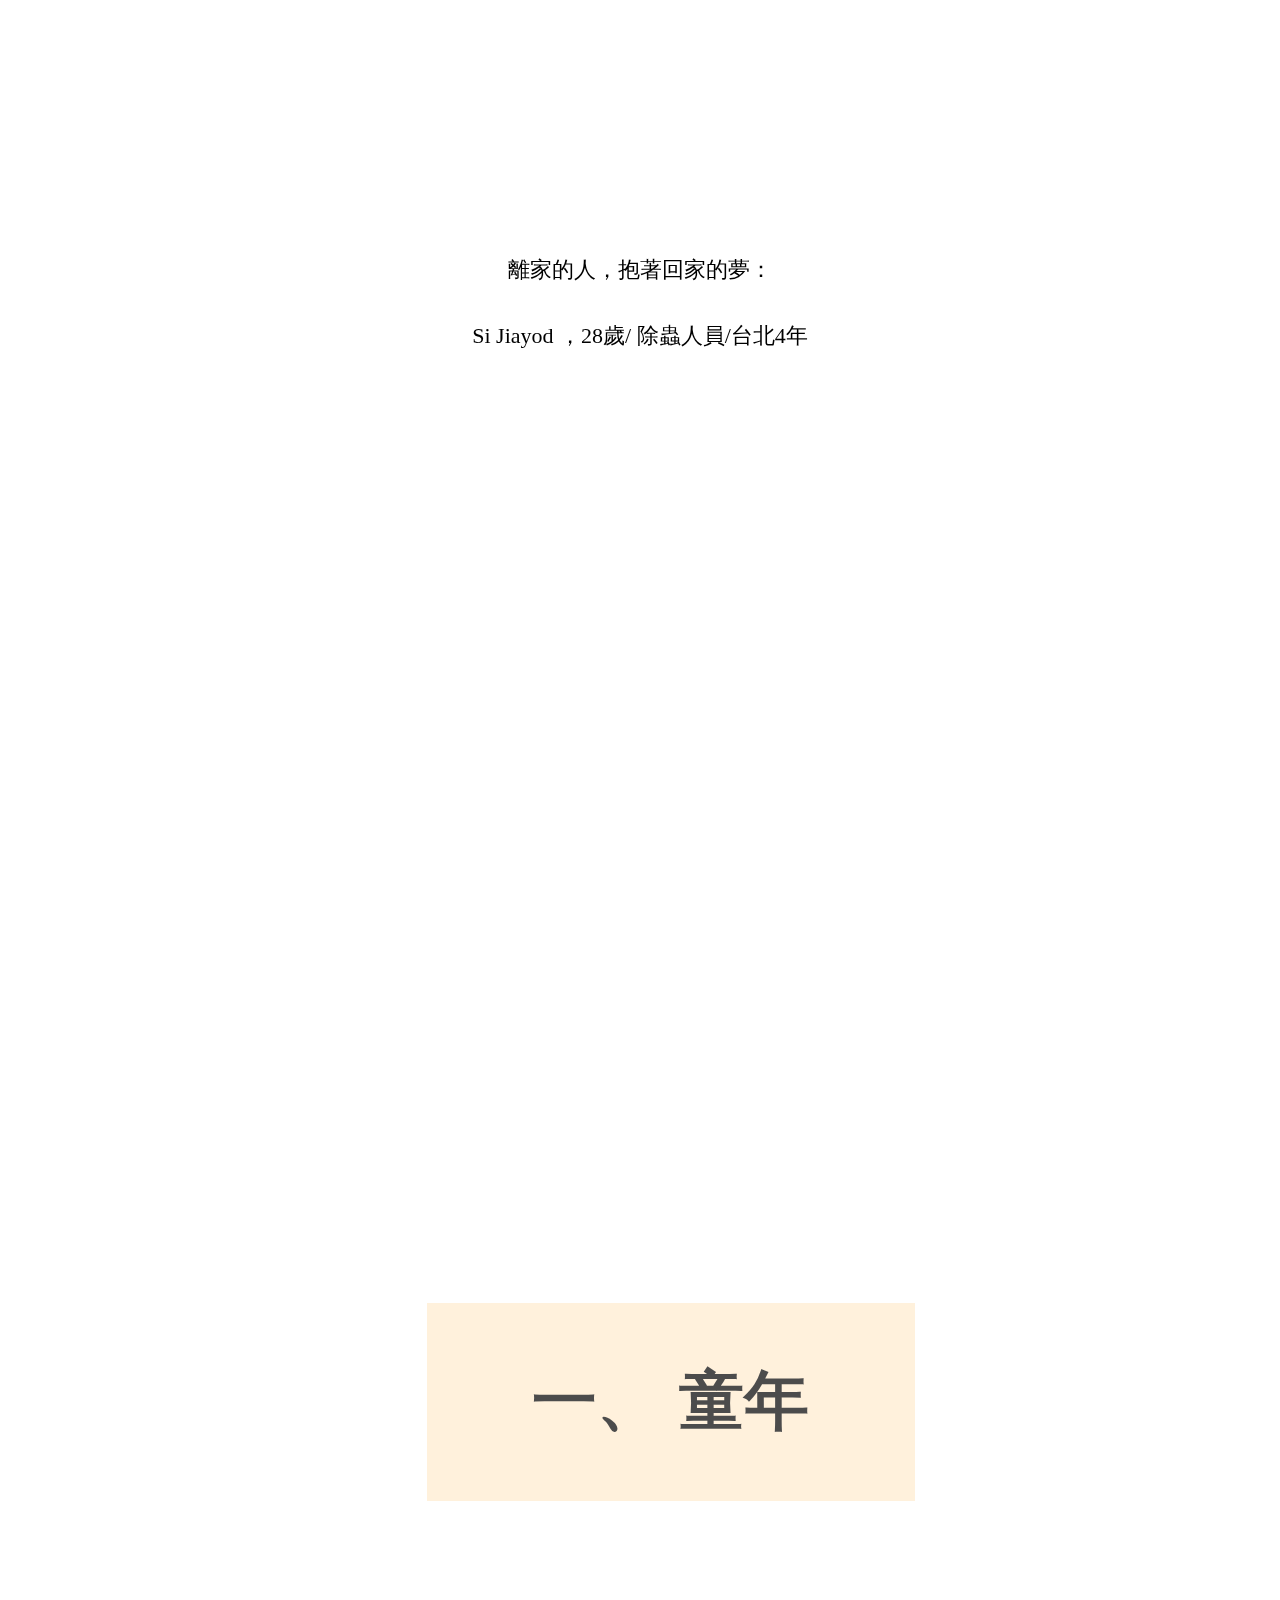
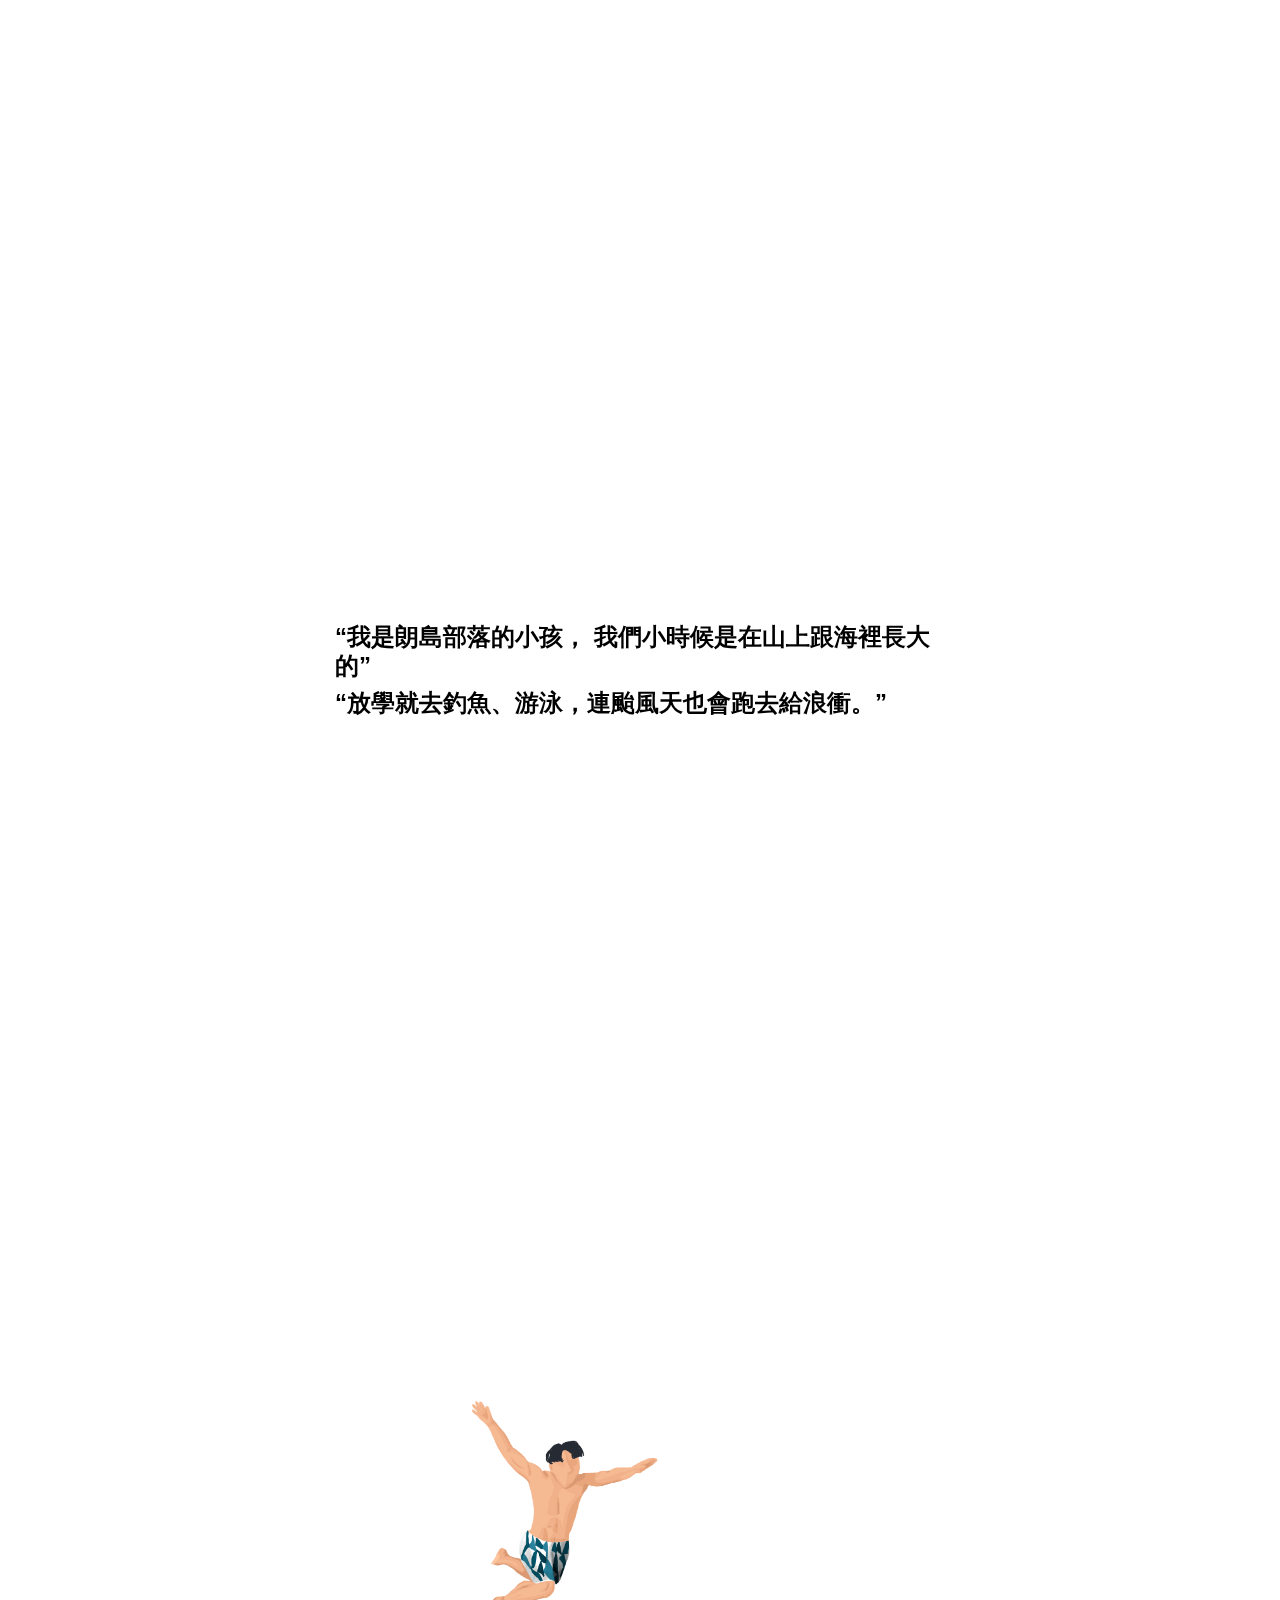
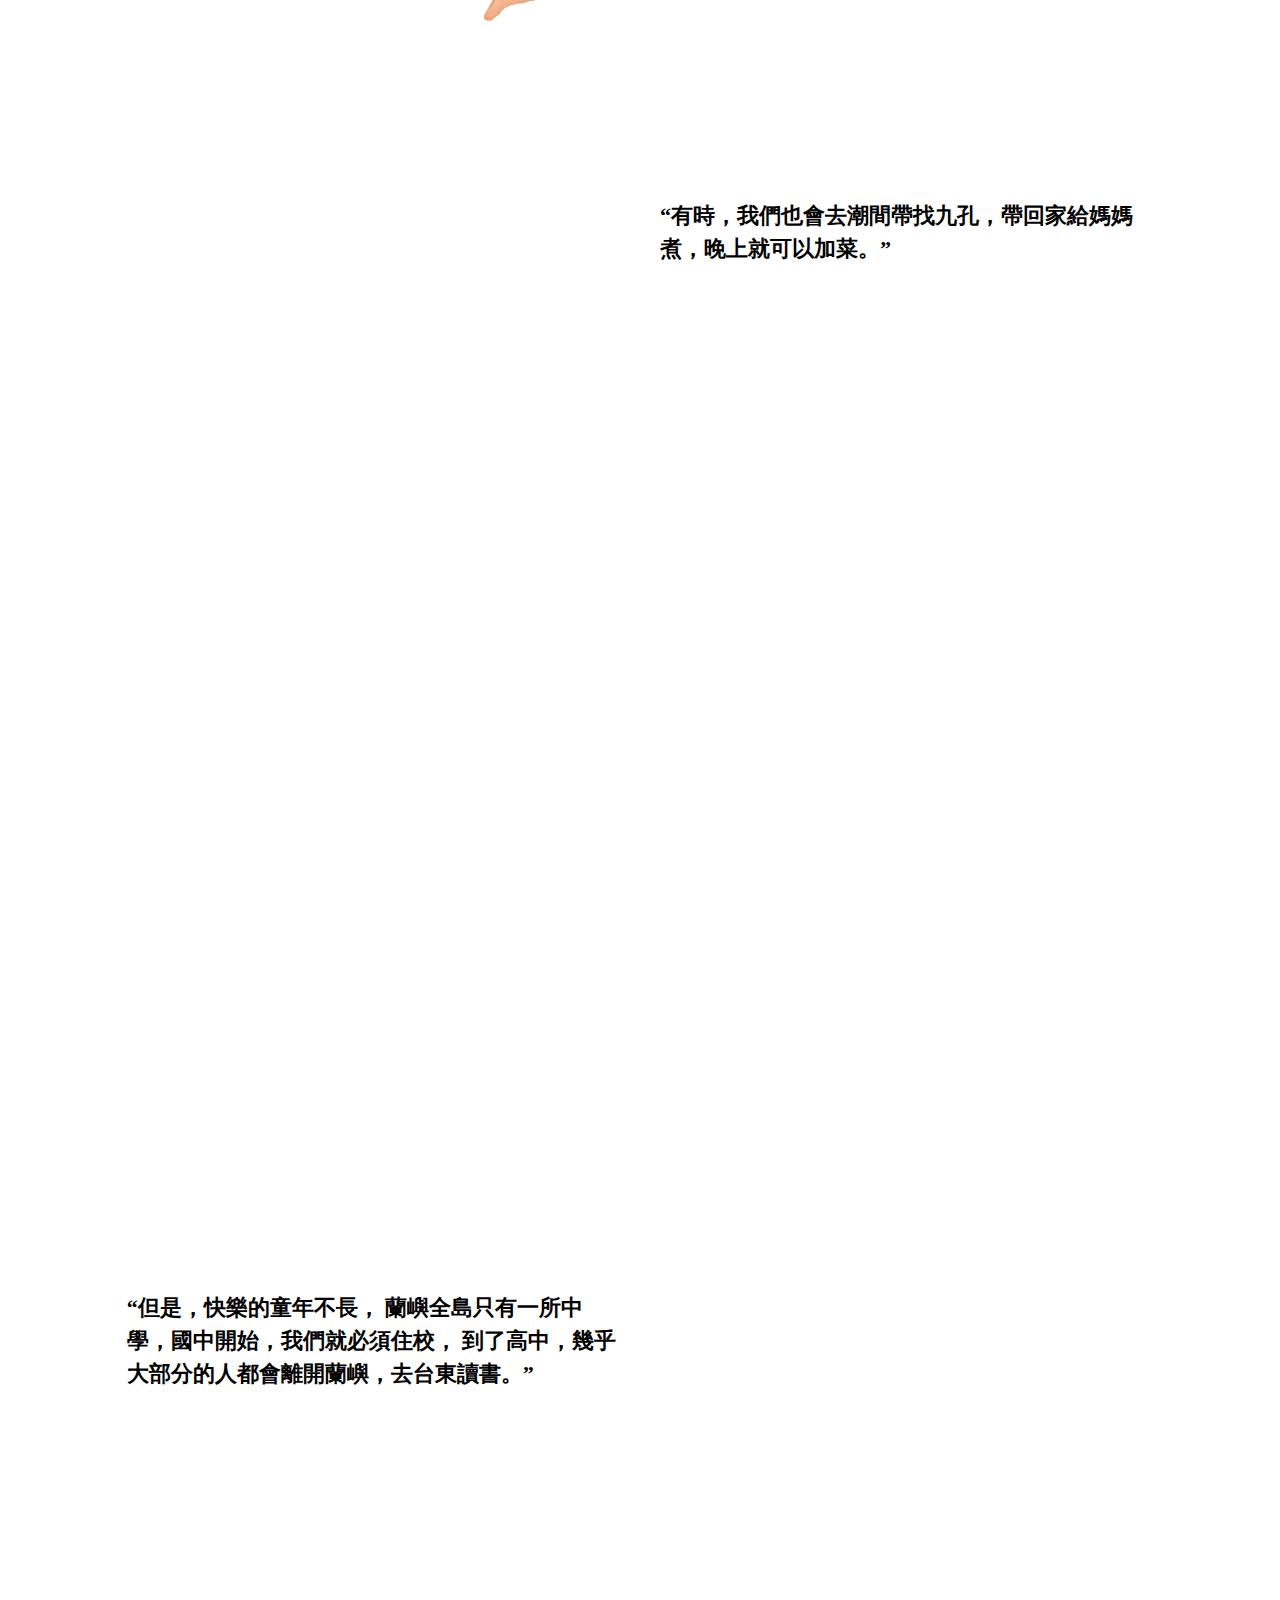
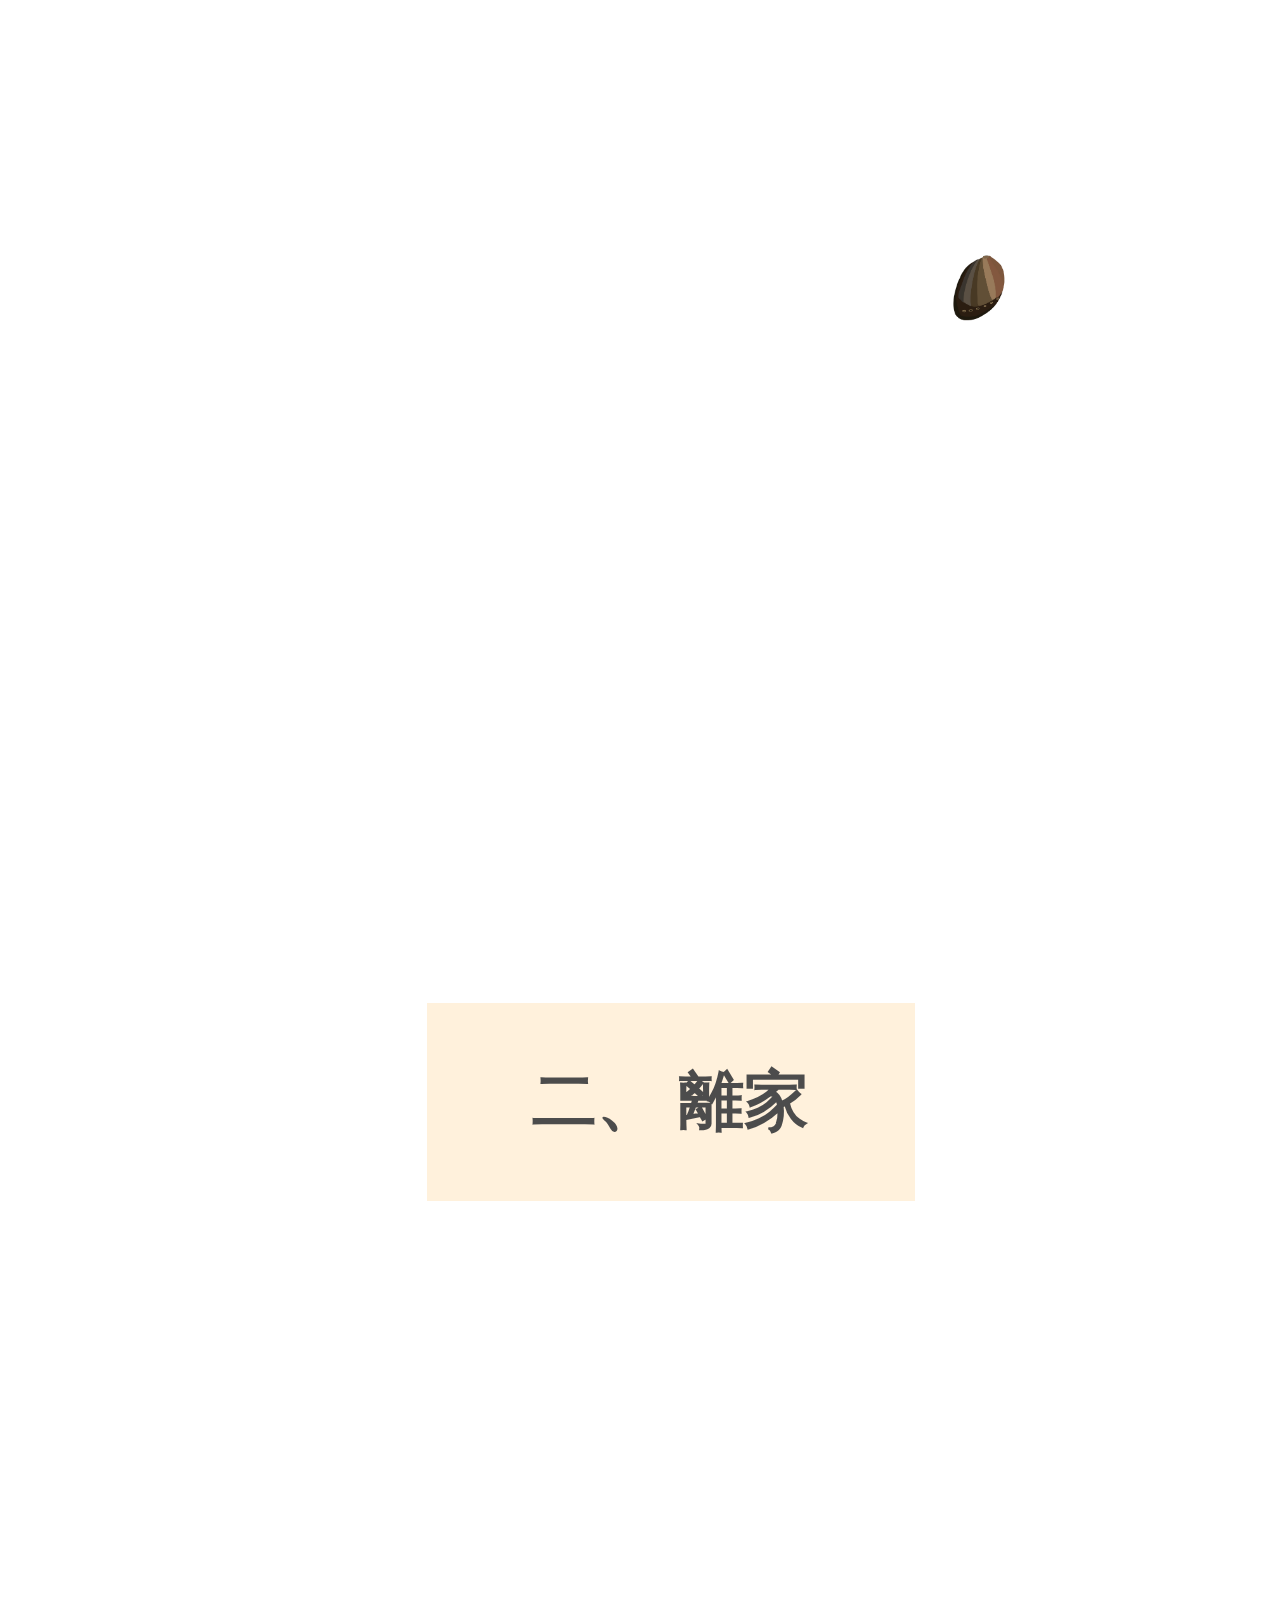
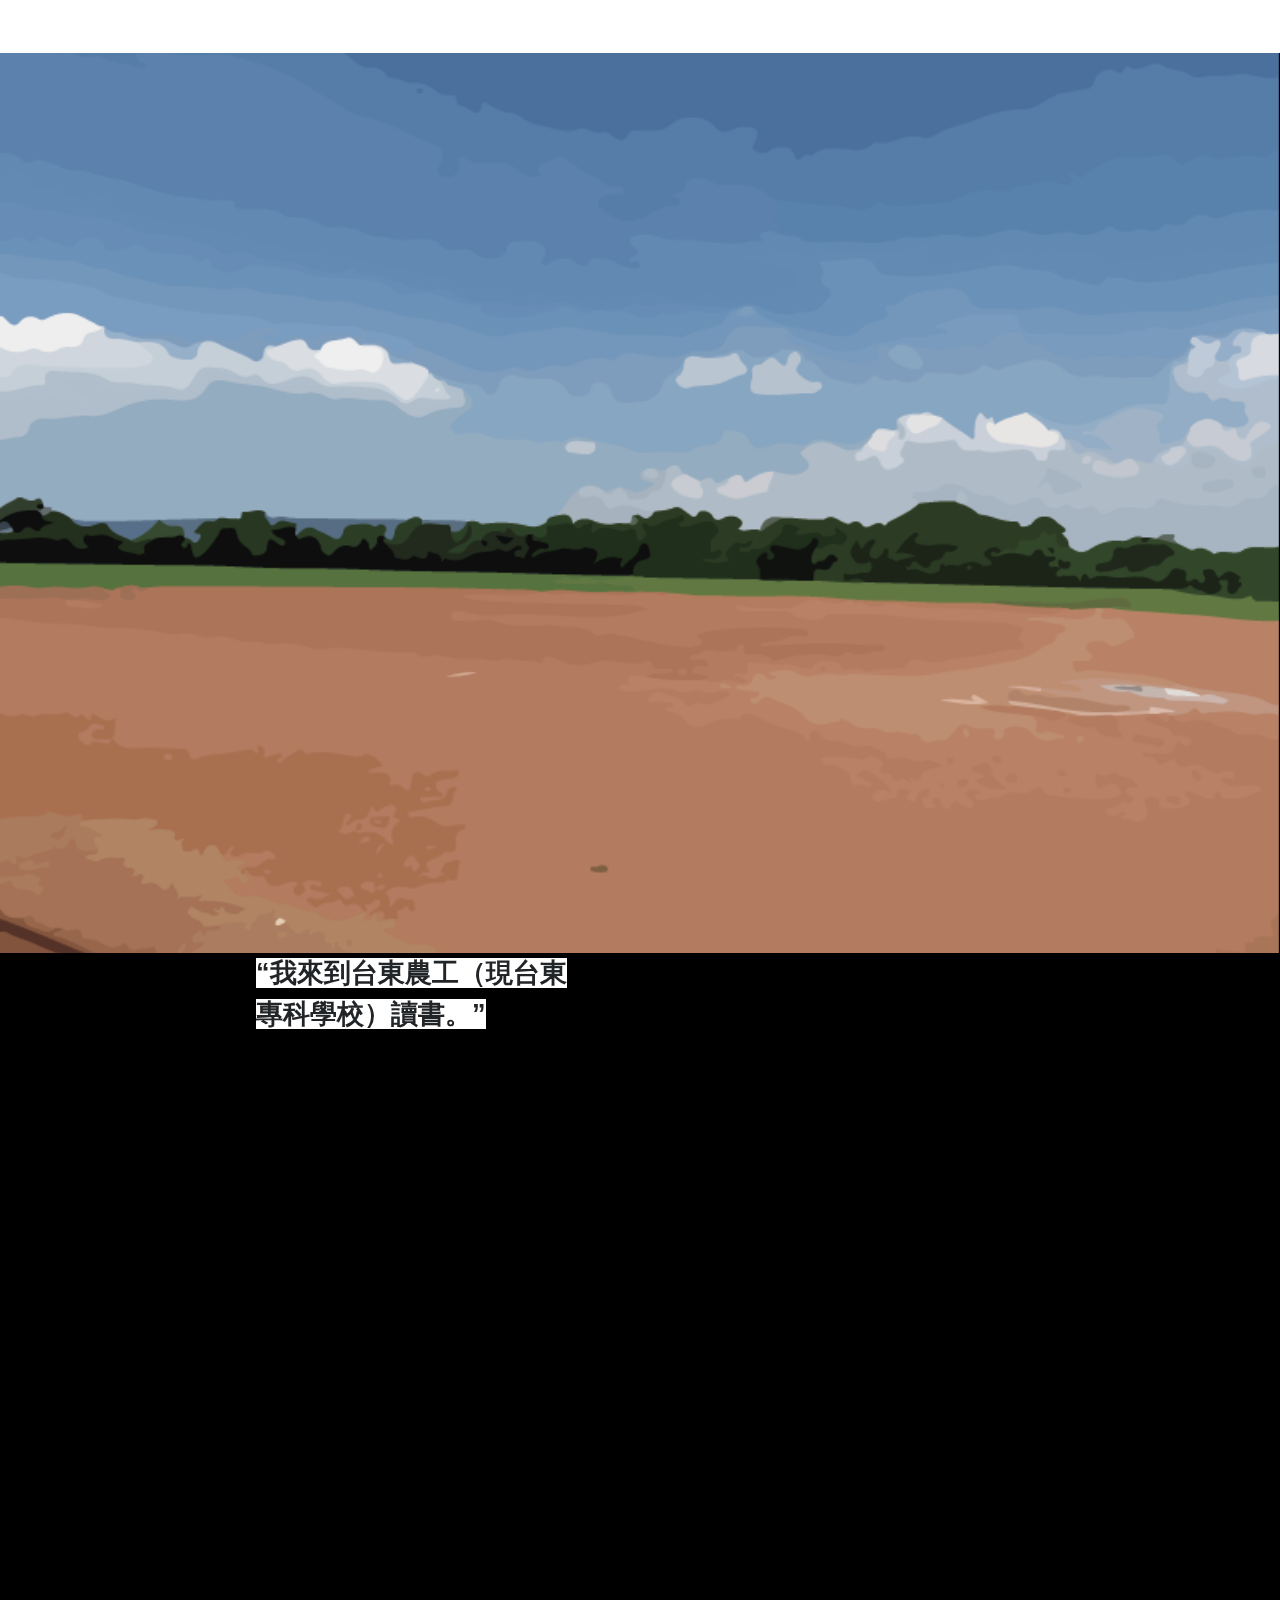
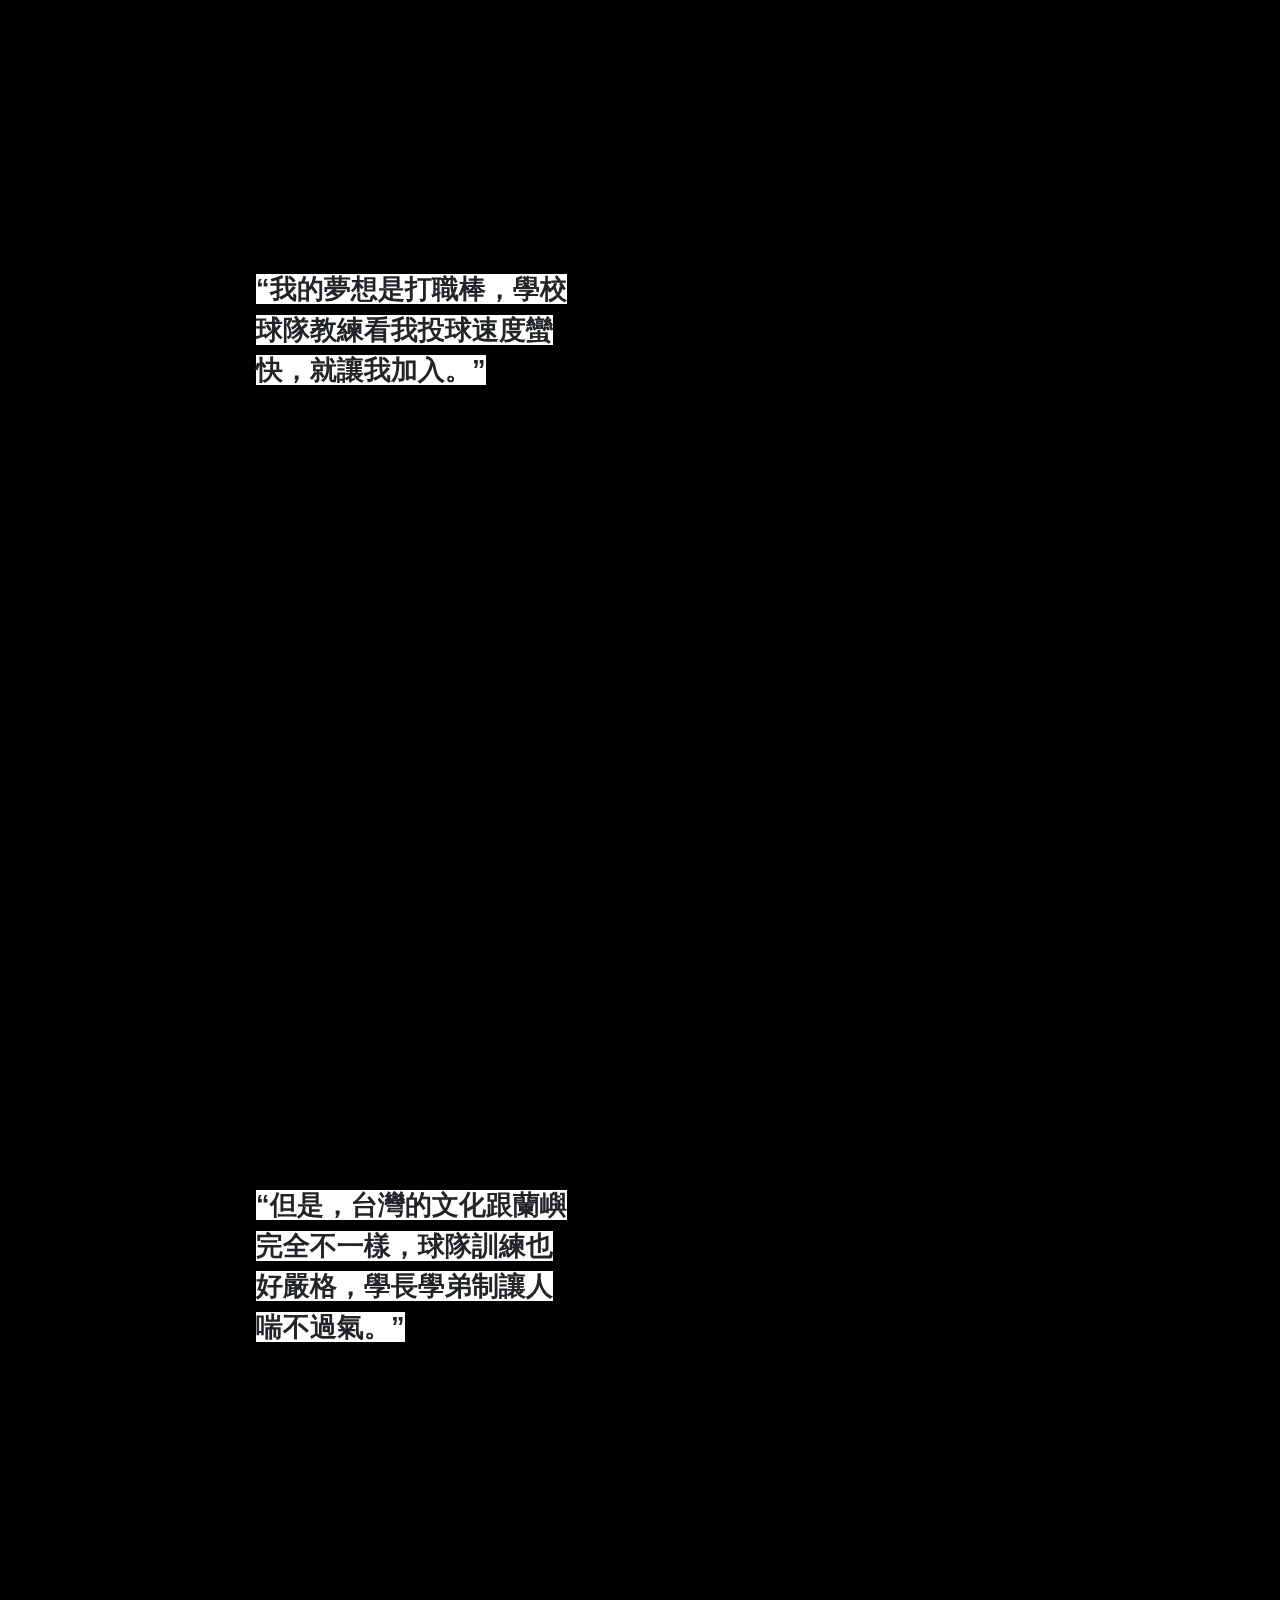
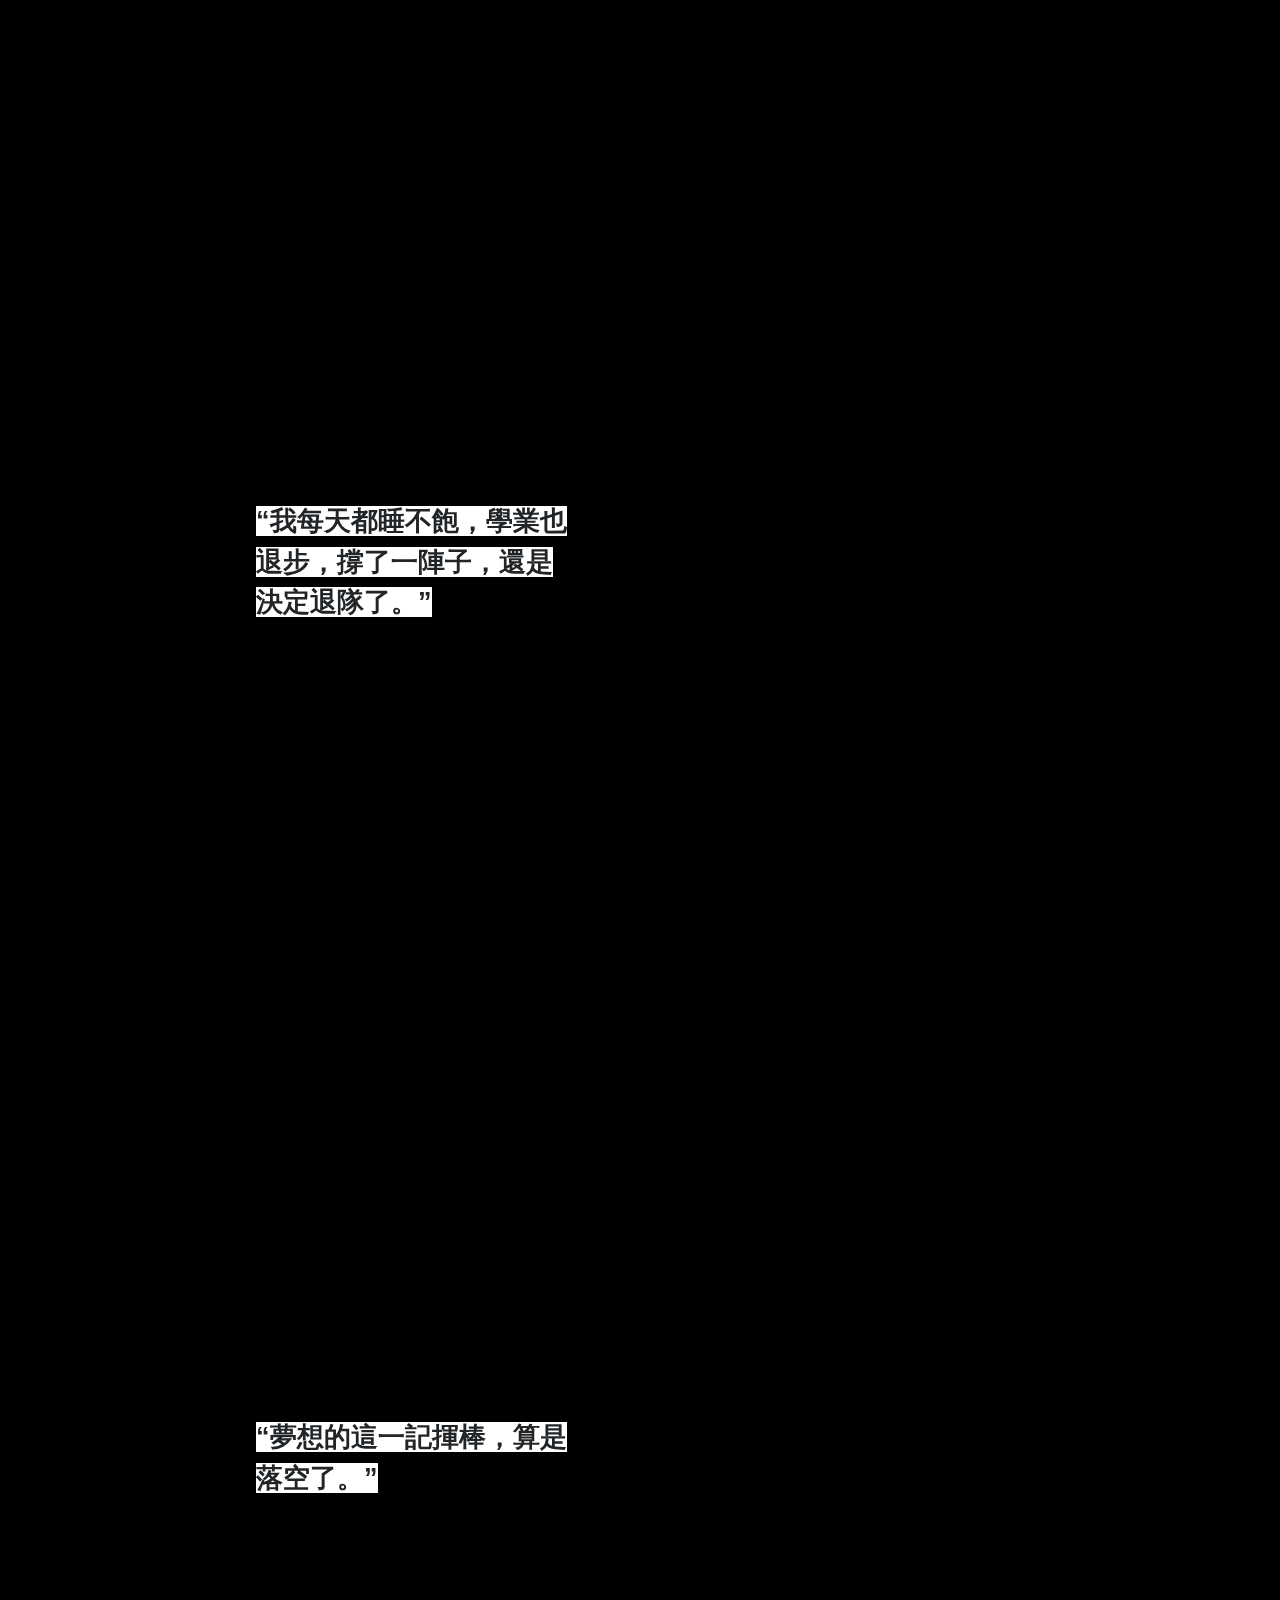
==== commit 24c3de4d: "commit" ====
--- a/index.html
+++ b/index.html
@@ -221,20 +221,41 @@
     </div>
 
 
-    <div id="ninth" class="container-fluid">
-        <div class="row">
-            <div class="col-3"></div>
-            <div class="col-6">
-                <p span class="paragraph">
-                    大學畢業後，Jiayod選擇跟隨同部落的同學及長輩的腳步，在台中的板模工地開啟了他的職涯。每天早上六點就要起床準備出門。
-                    在酷熱難耐的溽暑，以及刺骨的冬天，為了生存，一樣得在工地戶外勞動整天，中午就原地鋪張紙板休息二十分鐘。
-                    板模高風險的工作環境，在他身上留下大大小小的「印記」。<br><br>
-                    四年前，透過朋友介紹，他來到台北，找到了現在除蟲人員的工作，也考取相關執業證照。
-                    現在，他經營並慢慢拓展自己的客戶群，也開始投資理財。對Jiayod而言，每天磨練與客戶應對的技巧、學習害蟲防治知識，這樣一份有發展性的工作，比起純粹勞力投入，讓他更能在都市中安身立命。
-
-                </p>
-            </div>
-            <div class="col-3"></div>
+    <div id="nineth" style=" height: 400vh;background-color: #000;filter: grayscale(20%);">
+        <div id="vanwa2" class="sticky-top" style="height: 100vh;z-index: 15;">
+            <img src="./工地（改）.png"
+                class="opa3 img-fluid earth-img" data-seq=1 style="background-position:0% 30%;z-index:15;position: absolute;
+                width: 100vw;
+                height: 100vh;
+                object-fit: cover;
+                opacity: 1;">
+            <img src="./工地2.PNG"
+                class="opa3 img-fluid earth-img" data-seq=2 style="background-position:0% 30%;z-index:14;position: absolute;
+                width: 100vw;
+                height: 100vh;
+                object-fit: cover;
+                opacity: 1;">
+            
+        </div>
+        <div id="float2">
+            <div>
+                <p class="floattext2"><span style="font-weight: bolder;">“大學畢業後，我跟著同學和部落的叔叔們，來到台中做板模工。
+                    每天不到六點就要起床，準備上工。”
+                    </span></p>
+            </div>
+            <div>
+                <p class="floattext2"><span style="font-weight: bolder;">“做工不僅耗體力，
+                    不論是30度的烈日，或不到10度的刺骨寒流，
+                    都必須上工，才能維持收入。”
+                    </span></p>
+            </div>
+            <div>
+                <p class="floattext2"><span style="font-weight: bolder;">“中午，我們就舖幾張紙板，
+                    躺著睡個二十分鐘，再起來繼續工作。
+                    工地風險比較高，幾年下來，我身上多了大大小小的「印記」。”
+                    </span></p>
+            </div>
+           
         </div>
     </div>
 
@@ -468,7 +489,7 @@
                 $(".opa2").each(function () {
                     var opRange = $(this).parent().parent().height() / 2.5;
                     $(this).css({
-                    opacity: ($(this).data("seq") * opRange - scrolled + 25 * winh) / opRange
+                    opacity: ($(this).data("seq") * opRange - scrolled + 28 * winh) / opRange
                     });
                 });
             });
@@ -482,6 +503,16 @@
                     });
                 });
             });
+            $(window).scroll(function () {
+                var scrolled = $(document).scrollTop();
+                var winh = $(window).height();
+                $(".opa3").each(function () {
+                    var opRange = $(this).parent().parent().height() / 3;
+                    $(this).css({
+                    opacity: ($(this).data("seq") * opRange - scrolled + 23.5 * winh) / opRange
+                    });
+                });
+            });
     });
         
     </script>
--- a/final.css
+++ b/final.css
@@ -19,6 +19,10 @@
     object-fit: cover;
     opacity: 1;
 }
+#float2 {
+    z-index: 20;
+    height: 500vh;
+}
 #float1 {
     z-index: 20;
     height: 500vh;
@@ -27,12 +31,18 @@
     z-index: 20;
     height: 500vh;
 }
+.floattext2{
+    height: 100vh;
+    width: 25vw;
+    left: 50vw;
+    font-size: 3vh;
+}
 
 .floating-text {
     height: 100vh;
     width: 25vw;
     left: 20vw;
-    font-size: 2.5vh;
+    font-size: 3vh;
 }
 
 span {
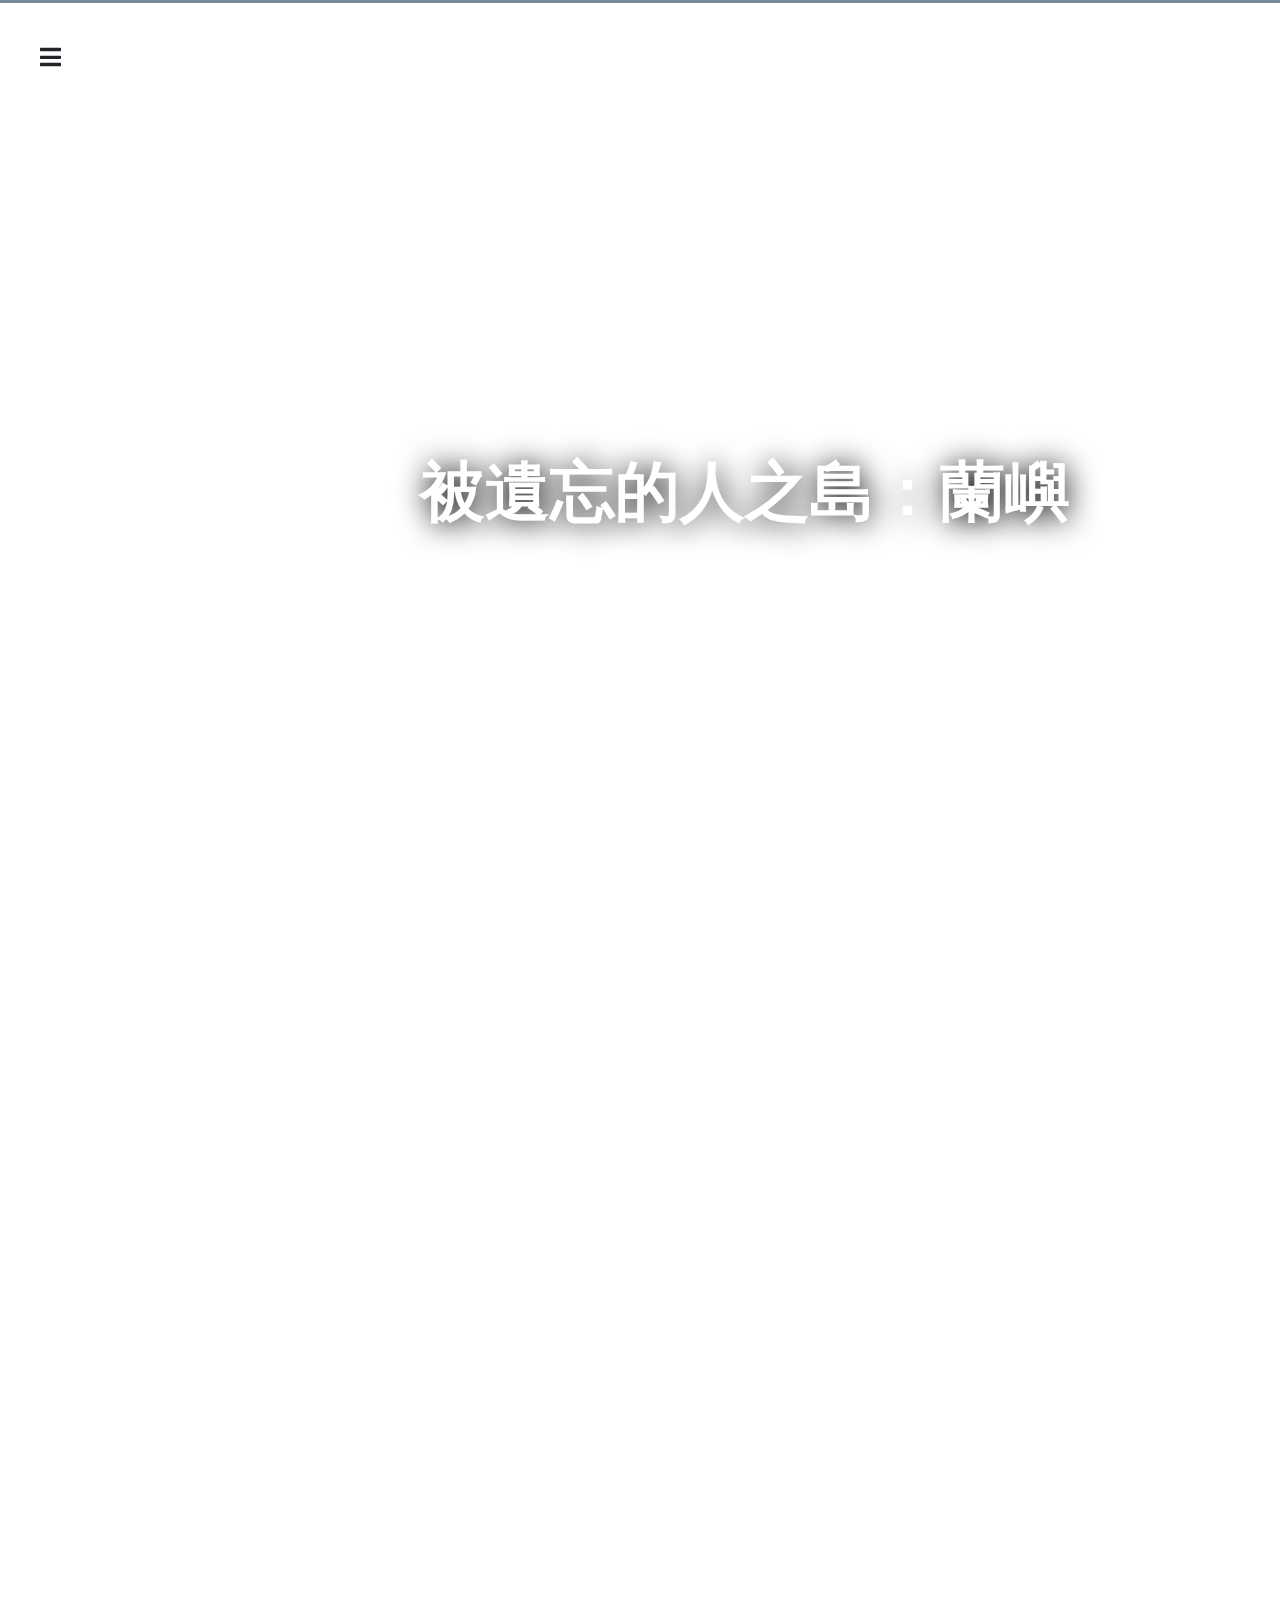
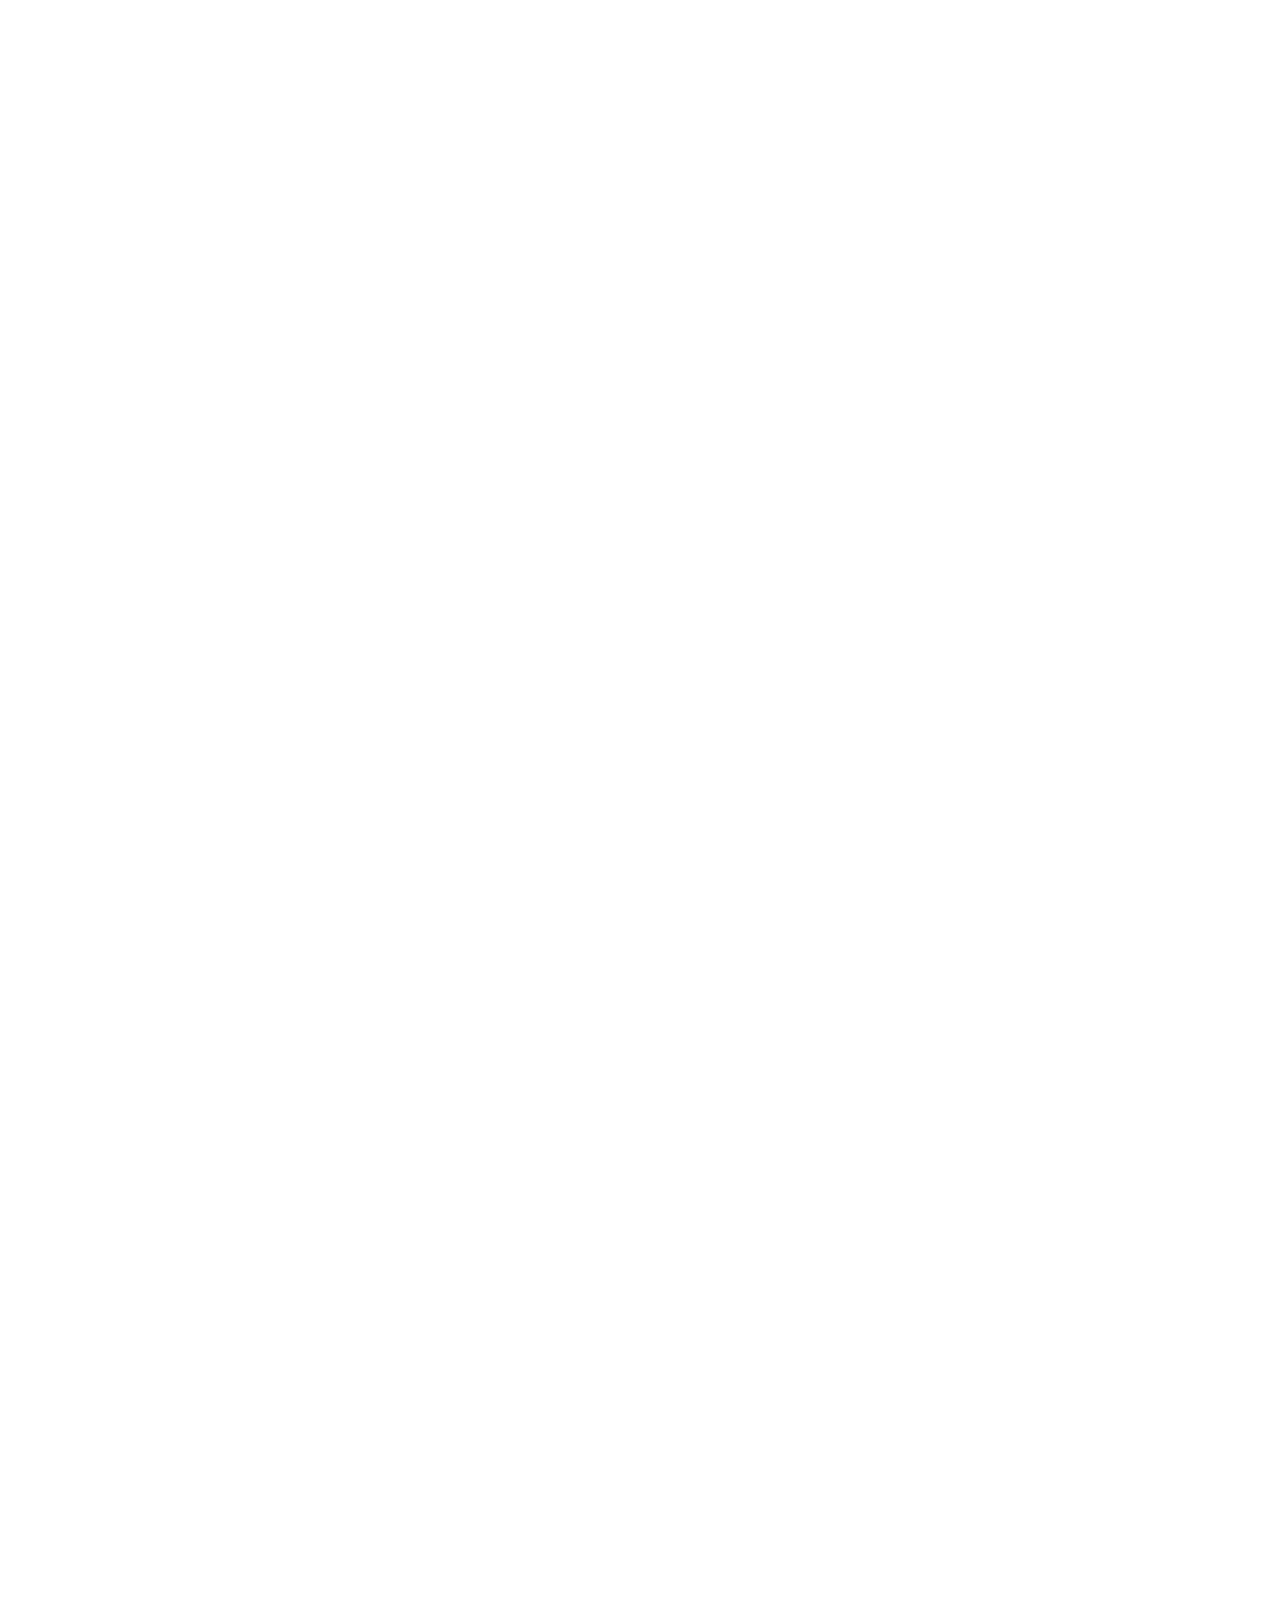
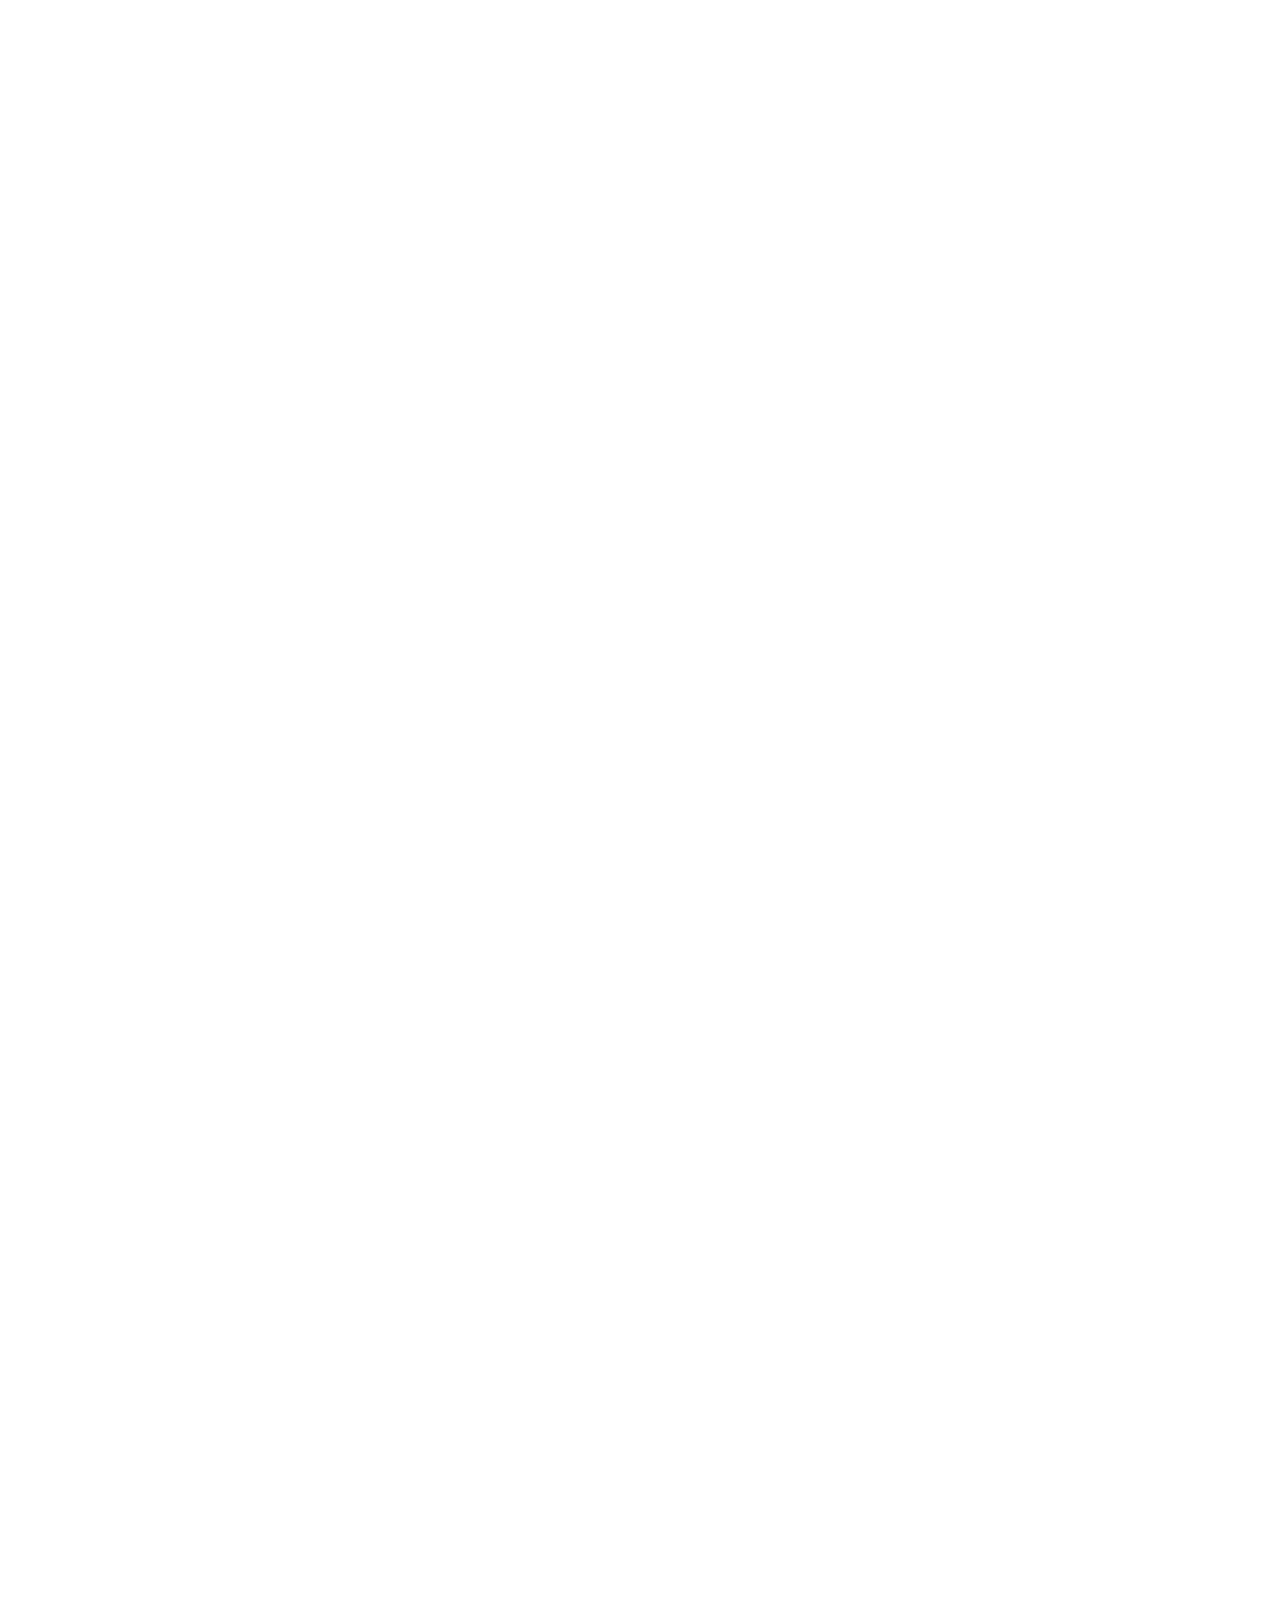
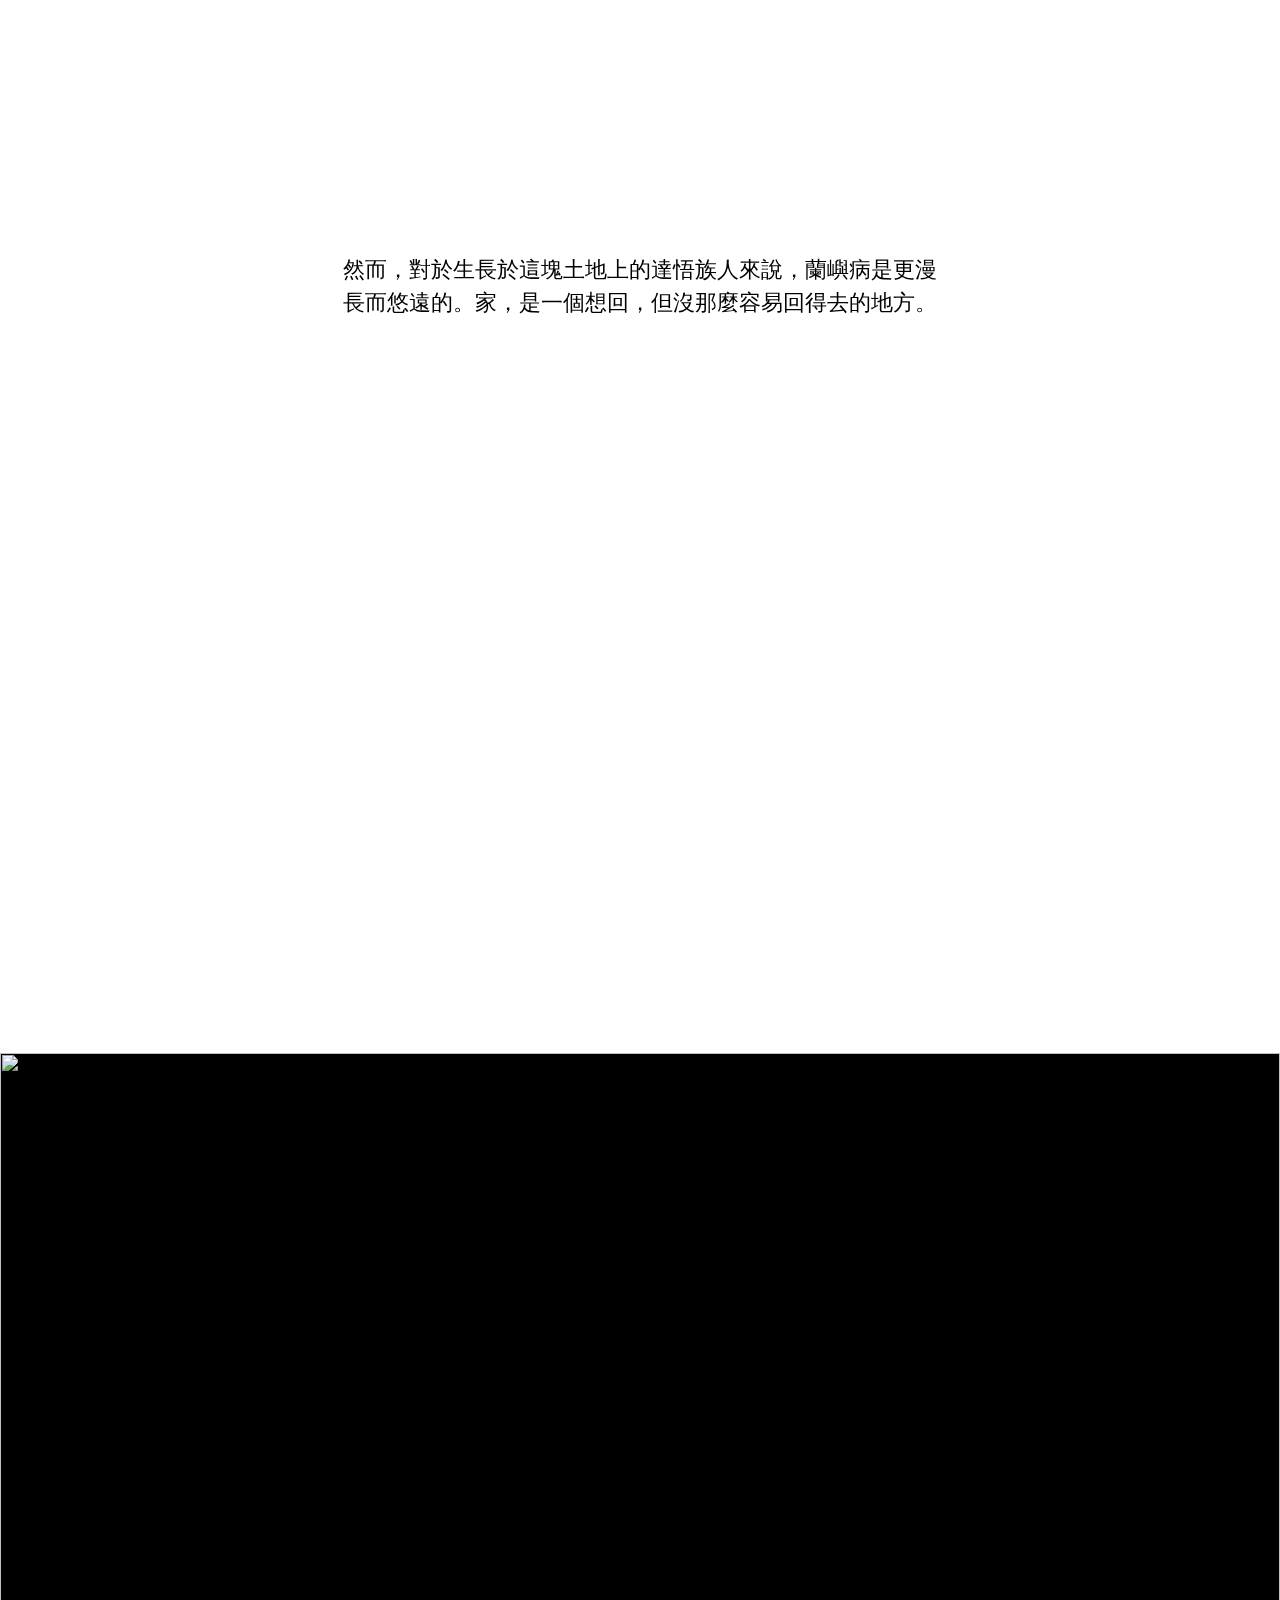
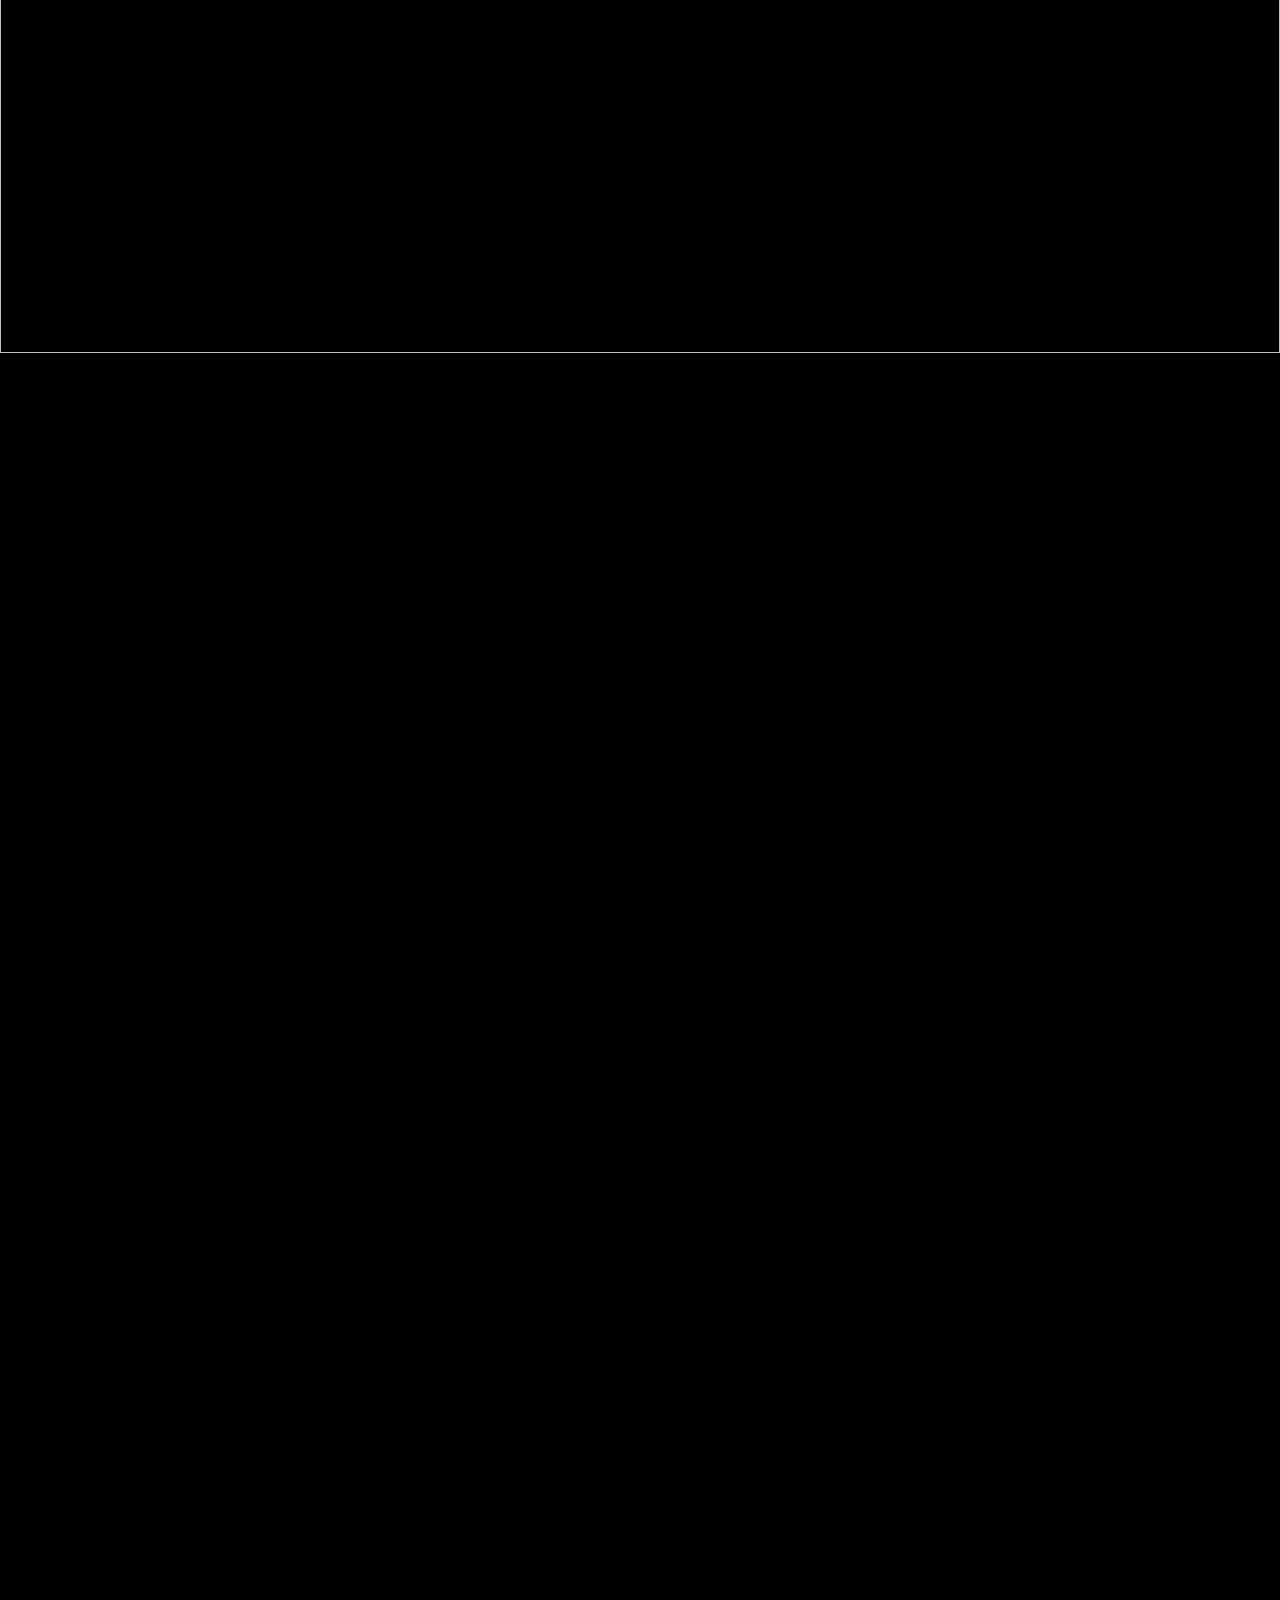
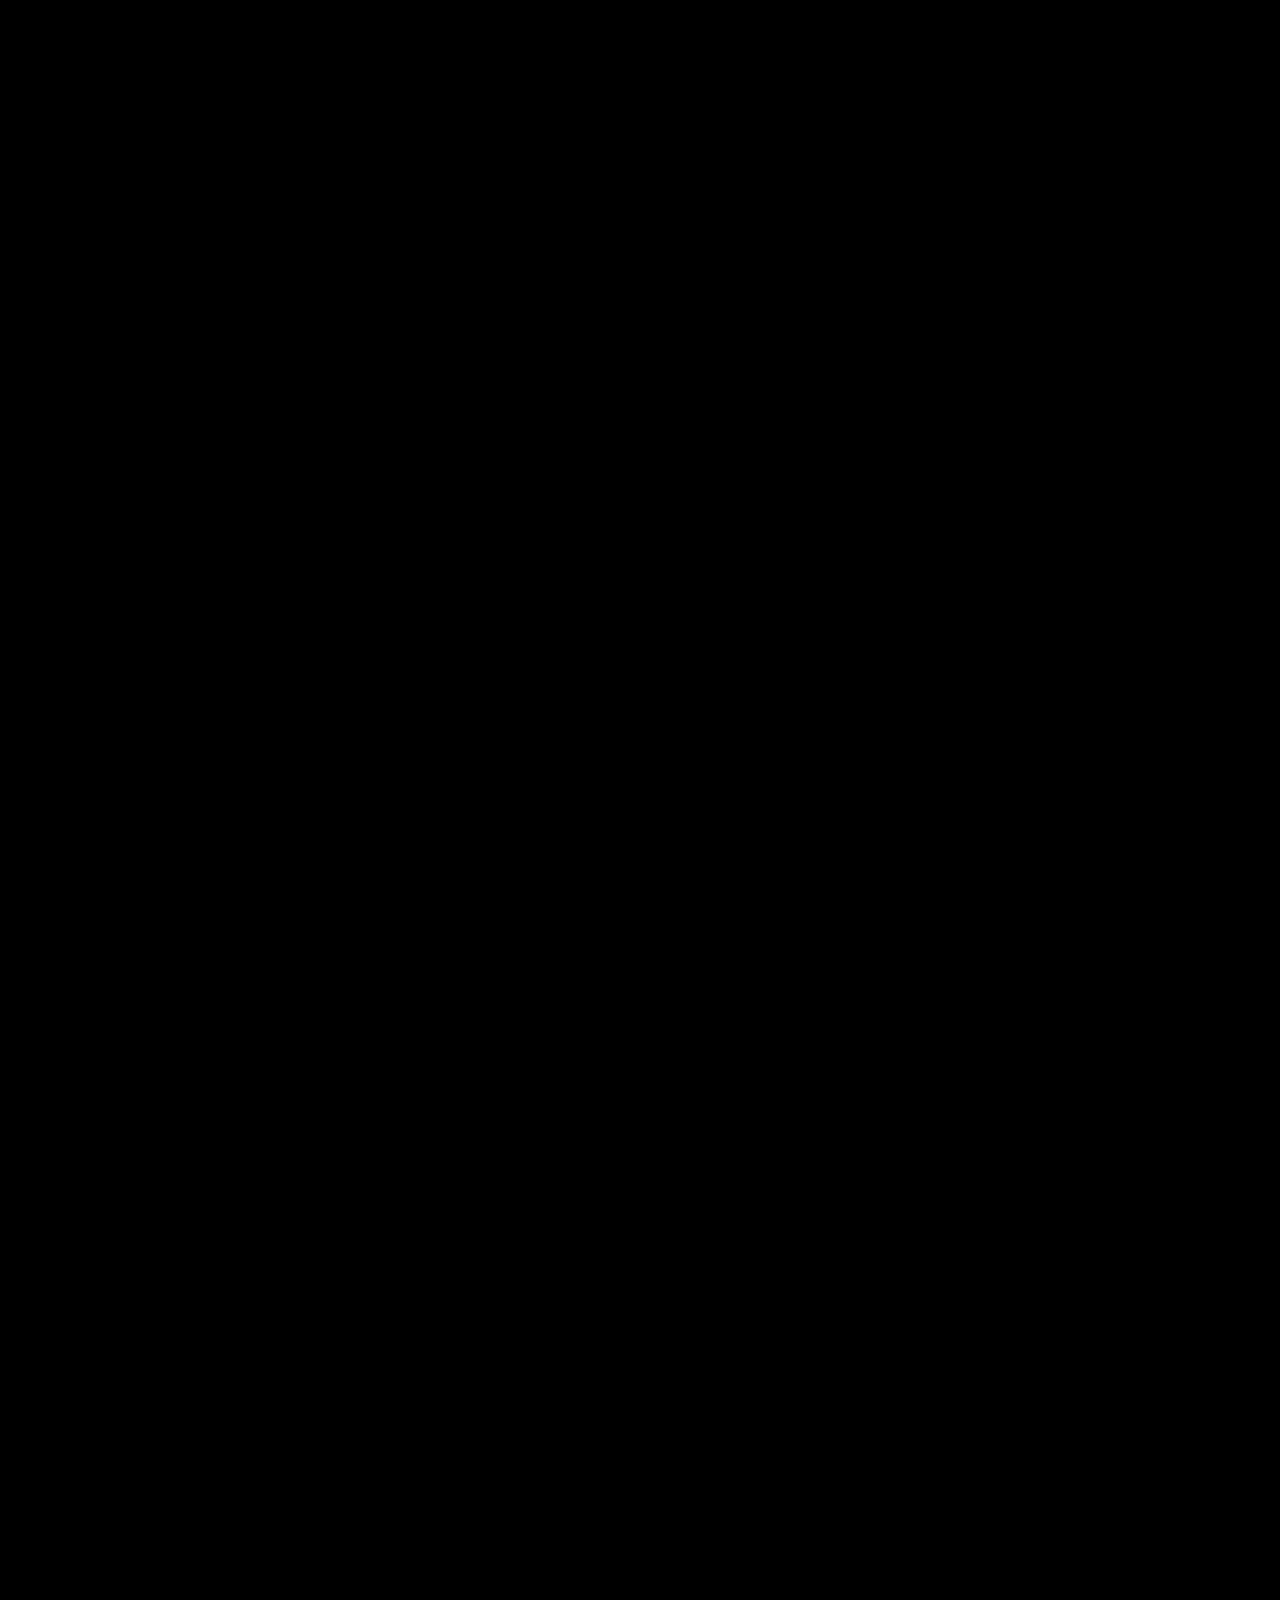
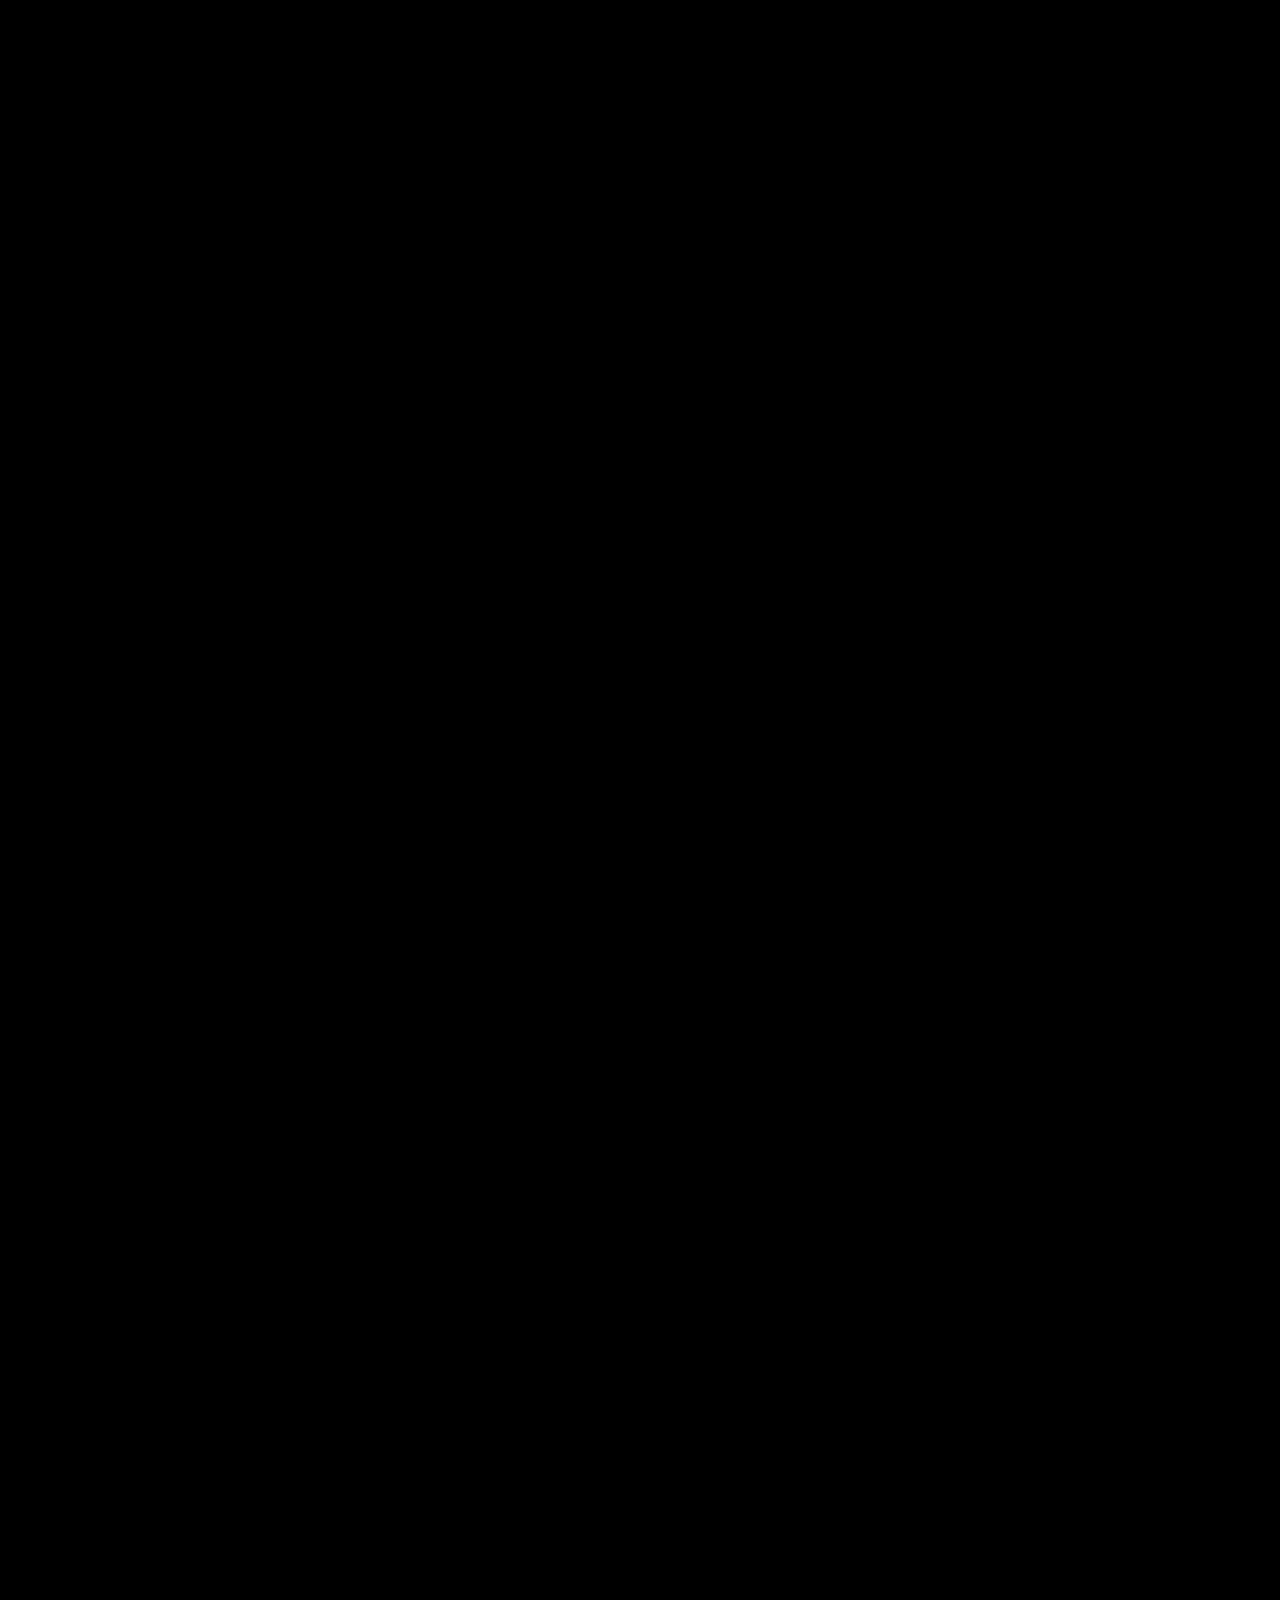
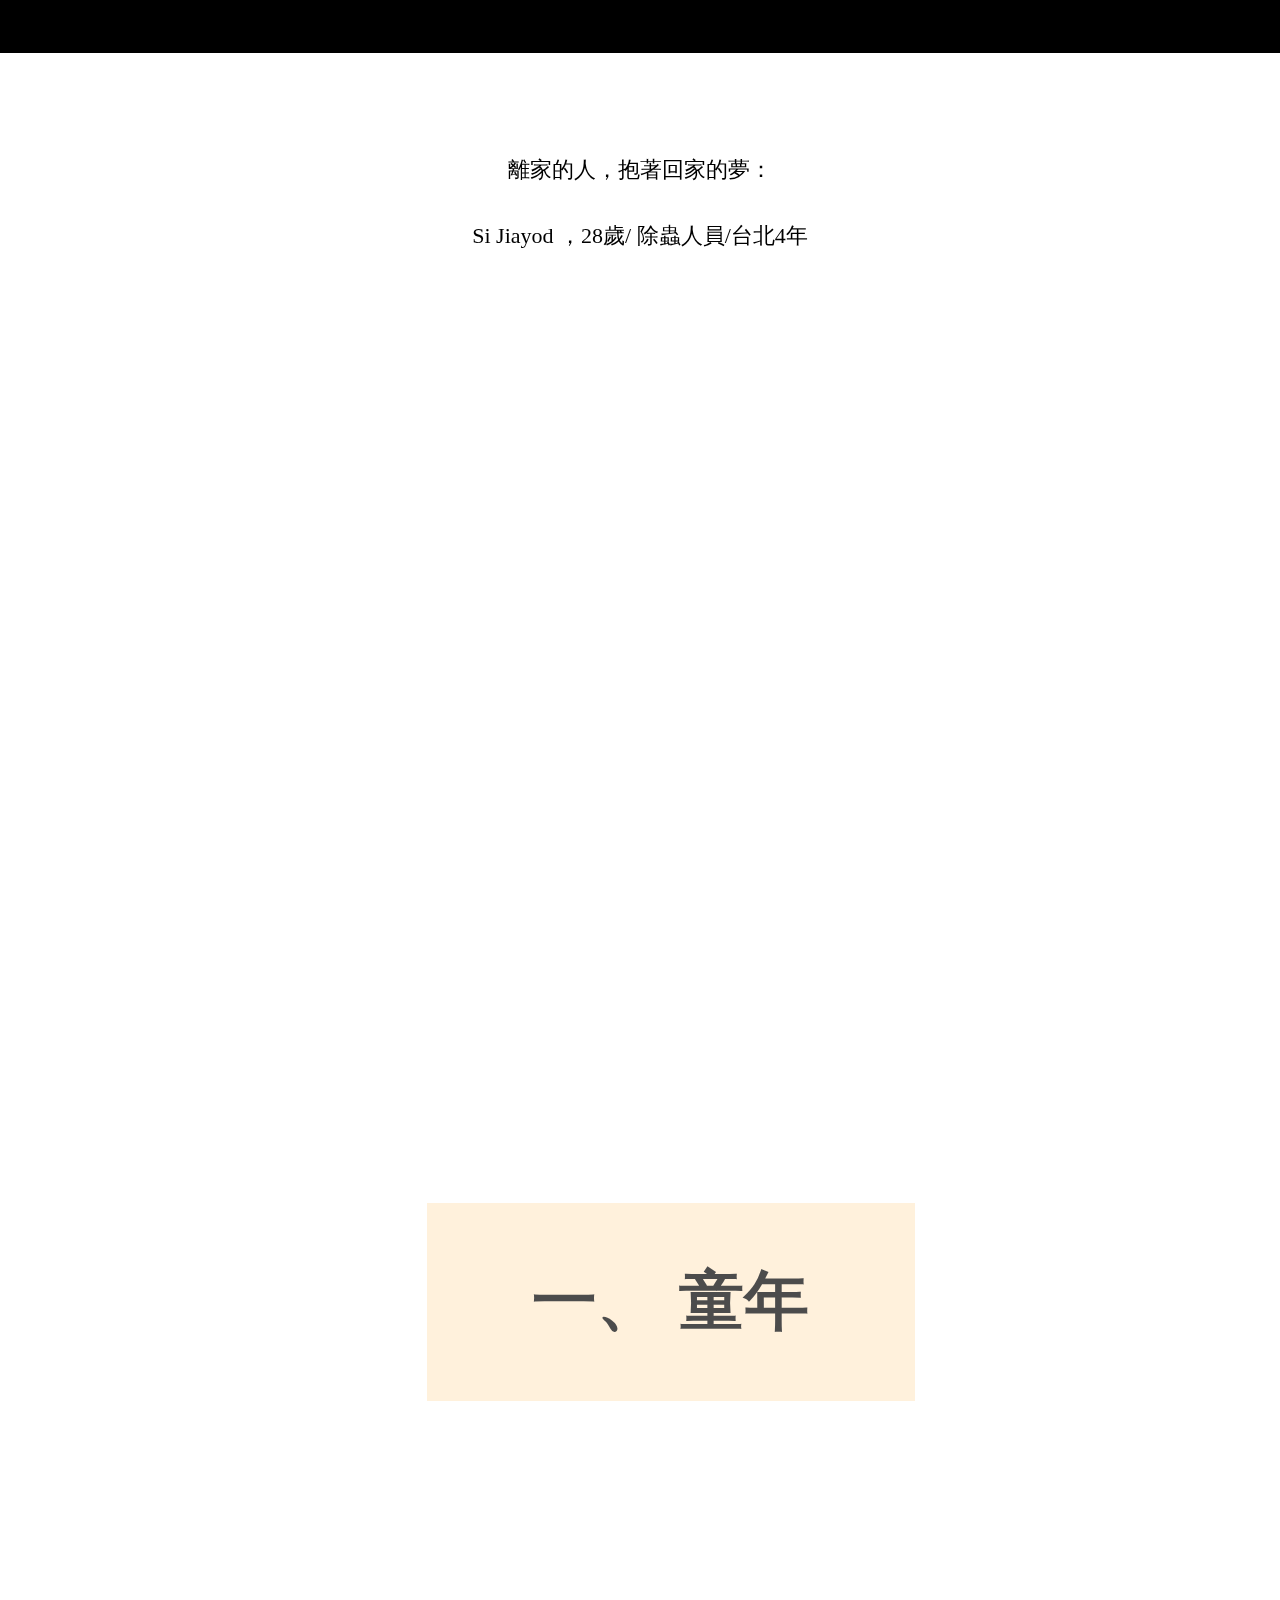
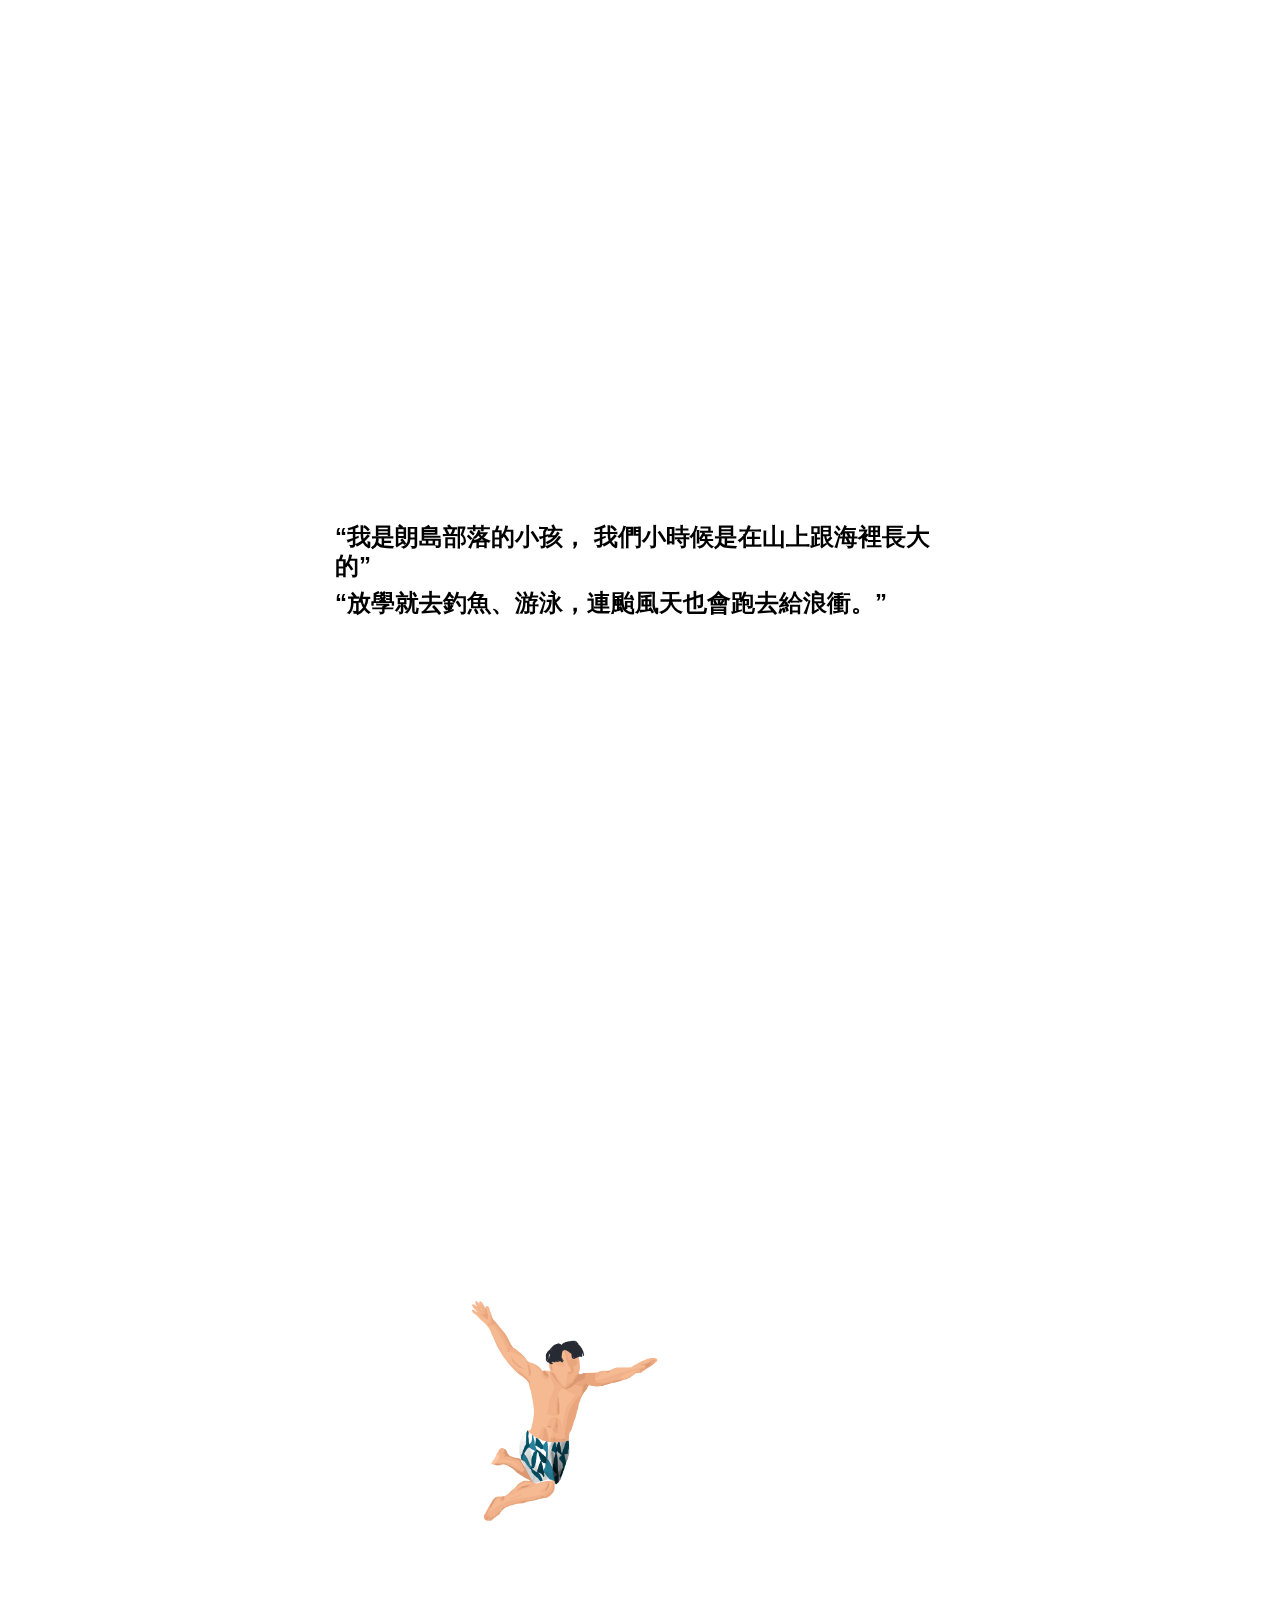
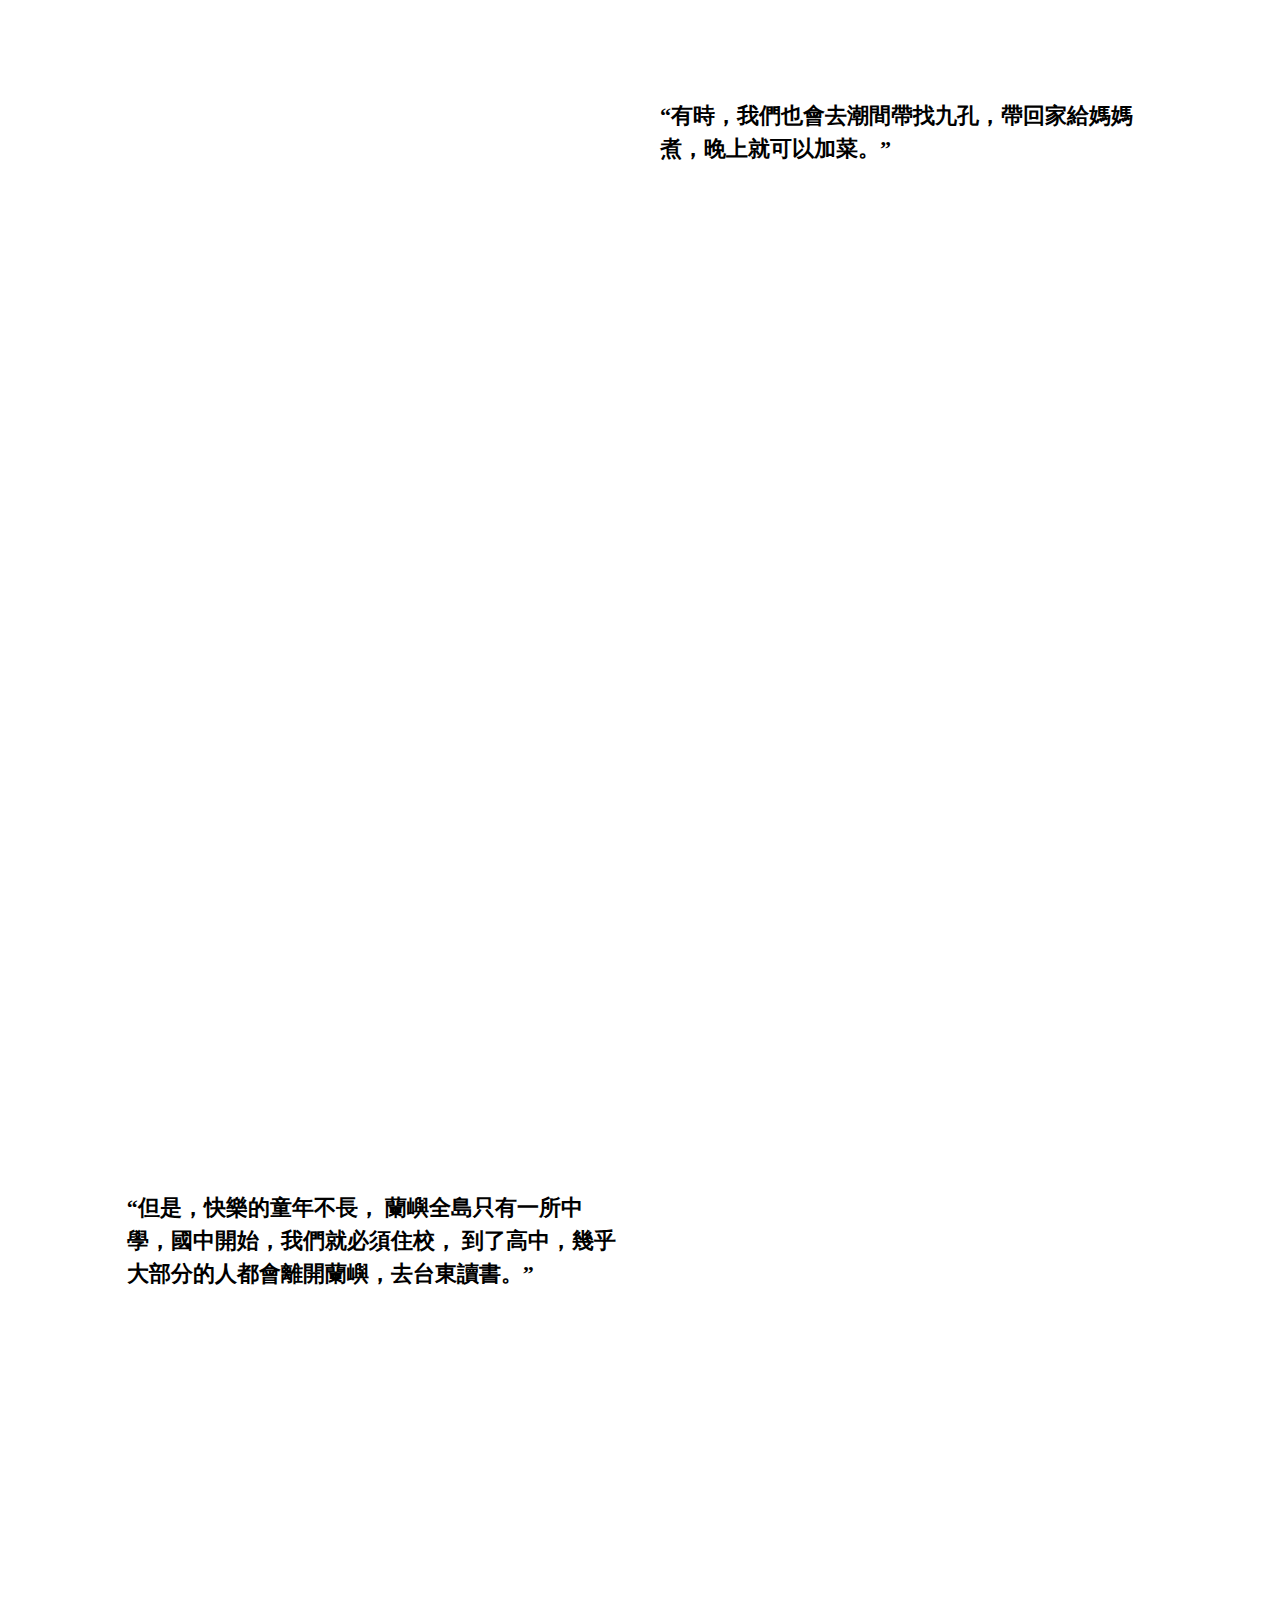
==== commit 1c30d276: "1054" ====
--- a/index.html
+++ b/index.html
@@ -46,24 +46,26 @@
             <li><a href="#">結語</a></li>
         </ul>
     </div>
-
-    <div id="first" class="container-fluid">
-        <div class="row">
-            <div class="col-3"></div>
-            <div class="col-6">
-                <p span class="paragraph">
-                    蘭嶼，在旅人眼中，是一個遺世獨立的美麗小島，擁有獨特的生態和達悟族文化。
-                </p>
-            </div>
-            <div class="col-3"></div>
-        </div>
-    </div>
-
-    <div id="v2frame" style="height: 150vh;">
+    
+<!--  -->
+    <div id="first1" class="container-fluid">
+        
+    </div>
+    <div id="first2" class="container-fluid">
+        
+    </div>
+    <div id="first3" class="container-fluid">
+        
+    </div>
+    <div id="first4" class="container-fluid">
+        
+    </div>
+
+    <!-- <div id="v2frame" style="height: 150vh;">
         <div class="video-container " style="position: fixed; overflow:hidden; z-index:-2">
             <video autoplay muted loop id="video2" src="lanyu.mp4"></video>
         </div>
-    </div>
+    </div> -->
 
     <div id="second" class="container-fluid">
         <div class="row">
@@ -74,6 +76,35 @@
                 </p>
             </div>
             <div class="col-3"></div>
+        </div>
+    </div>
+
+    <div id="third1" style=" height: 600vh;background-color: #000;filter: grayscale(20%);">
+        <div id="vanwa3" class="sticky-top" style="height: 100vh;z-index: 15;">
+            <img src="./背1.png"
+                class="opa4 img-fluid earth-img" data-seq=1 style="background-position:0% 50%;z-index:15;position: absolute;
+                width: 100vw;
+                height: 100vh;
+                object-fit: cover;
+                opacity: 1;">
+            <img src="./背3.png"
+                class="opa4 img-fluid earth-img" data-seq=2 style="background-position:0% 50%;z-index:14;position: absolute;
+                width: 100vw;
+                height: 100vh;
+                object-fit: cover;
+                opacity: 1;">
+            <img src="./背3.png"
+                class="opa4 img-fluid earth-img" data-seq=3 style="z-index:13;position: absolute;
+                width: 100vw;
+                height: 100vh;
+                object-fit: cover;
+                opacity: 1;">
+            <img src="./正面.png"
+                class="opa4 img-fluid earth-img" data-seq=4 style="z-index:13;position: absolute;
+                width: 100vw;
+                height: 100vh;
+                object-fit: cover;
+                opacity: 1;">
         </div>
     </div>
 
@@ -90,7 +121,7 @@
         </div>
     </div>
 
-   
+   <!--  -->
 
     <div id="forth" class="container-fluid">
         <div class="row">
@@ -321,23 +352,7 @@
             </div>
         </div>
     </div>
-    <div id="eleventh" class="container-fluid">
-        <div class="row">
-            <div class="col-3"></div>
-            <div class="col-6">
-                <p span class="paragraph">
-                    對於未來的規劃、是否回鄉定居，Jiayod充滿了矛盾。<br><br>
-                    一方面，他心繫家鄉發生的大小事，包括重大祭典、土地問題、部落建設；
-                    他也感受到文化快速流失，耆老相繼過世，今年家族要協力製作大拼板舟，卻因為沒有耆老帶頭教導，只有一位叔叔會做，成員們凝聚感很弱；
-                    在未來，文化流失只會越來越迅速，而可以的話，他想趁來不及之前，趕快回去學習。<br><br>
-                    另一方面，在台北打拼、摸索了這麼久，終於累積了一定的客戶，找到一套做人處事的方法，短期內要全盤放棄這些成果回蘭嶼定居，很難。
-                    而且，他也擔心回蘭嶼後太安逸，生活沒了努力的重心，他會不再自我鞭策、從此與大島的節奏脫節。
-
-                </p>
-            </div>
-            <div class="col-3"></div>
-        </div>
-    </div>
+
 
     <div id="twelve" class="container-fluid">
         <div class="row">
@@ -463,26 +478,26 @@
             // var video1_pos = $("#video1").offset().top;
             // var video1_end = video1_pos + $("#v1frame").height() - $(window).height();
 
-            var changed_up = 1;
-            var changed_down = 0;
-            var video_changing_pos1 = 1000;
-            var video_changing_pos2 = 1300;
-
-            $(window).scroll(function () {
-                var current_pos = $(window).scrollTop();
-                // console.log(current_pos);
-                if (current_pos <= video_changing_pos2 && changed_up == 0) {
-                    $("#video2").attr("src", "lanyu.mp4");
-                    $("#video2")[0].load();
-                    changed_up = 1;
-                    changed_down = 0;
-                } else if (current_pos > video_changing_pos1 && changed_down == 0) {
-                    $("#video2").attr("src", "goat.mp4");
-                    $("#video2")[0].load();
-                    changed_down = 1;
-                    changed_up = 0;
-                }
-            });
+            // var changed_up = 1;
+            // var changed_down = 0;
+            // var video_changing_pos1 = 1000;
+            // var video_changing_pos2 = 1300;
+
+            // $(window).scroll(function () {
+            //     var current_pos = $(window).scrollTop();
+            //     // console.log(current_pos);
+            //     if (current_pos <= video_changing_pos2 && changed_up == 0) {
+            //         $("#video2").attr("src", "lanyu.mp4");
+            //         $("#video2")[0].load();
+            //         changed_up = 1;
+            //         changed_down = 0;
+            //     } else if (current_pos > video_changing_pos1 && changed_down == 0) {
+            //         $("#video2").attr("src", "goat.mp4");
+            //         $("#video2")[0].load();
+            //         changed_down = 1;
+            //         changed_up = 0;
+            //     }
+            // });
             $(window).scroll(function () {
                 var scrolled = $(document).scrollTop();
                 var winh = $(window).height();
@@ -513,6 +528,16 @@
                     });
                 });
             });
+            $(window).scroll(function () {
+                var scrolled = $(document).scrollTop();
+                var winh = $(window).height();
+                $(".opa4").each(function () {
+                    var opRange = $(this).parent().parent().height() / 4;
+                    $(this).css({
+                    opacity: ($(this).data("seq") * opRange - scrolled + 8 * winh) / opRange
+                    });
+                });
+            });
     });
         
     </script>
--- a/final.css
+++ b/final.css
@@ -139,15 +139,38 @@
     text-shadow: 2px 2px 30px black;
 }
 
-#first {
-    background-image: url(P1.png);
-    height: 150vh;
-    background-attachment: fixed;
-    background-position: center;
-    background-repeat: no-repeat;
-    background-size: cover;
-}
-
+#first1 {
+    background-image: url(./起飛.JPG);
+    height: 100vh;
+    background-attachment: fixed;
+    background-position: center;
+    background-repeat: no-repeat;
+    background-size: cover;
+}
+#first2 {
+    background-image: url(./飛翔.JPG);
+    height: 100vh;
+    background-attachment: fixed;
+    background-position: center;
+    background-repeat: no-repeat;
+    background-size: cover;
+}
+#first3 {
+    background-image: url(./太平洋.JPG);
+    height: 100vh;
+    background-attachment: fixed;
+    background-position: center;
+    background-repeat: no-repeat;
+    background-size: cover;
+}
+#first4 {
+    background-image: url(./蘭嶼.JPG);
+    height: 100vh;
+    background-attachment: fixed;
+    background-position: center;
+    background-repeat: no-repeat;
+    background-size: cover;
+}
 .paragraph {
     margin-top: 100px;
     font-size: 22px;
@@ -166,8 +189,9 @@
     background-size: cover;
 }
 
+
 #third {
-    background-image: url(P3.png);
+    background-image: url(./正面2.jpeg);
     height: 100vh;
     background-attachment: fixed;
     background-position: center;
@@ -278,14 +302,7 @@
     background-size: cover;
 }
 
-#eleventh {
-    background-image: url(P8.png);
-    height: 100vh;
-    background-attachment: fixed;
-    background-position: center;
-    background-repeat: no-repeat;
-    background-size: cover;
-}
+
 
 #twelve {
     background-color: white;
